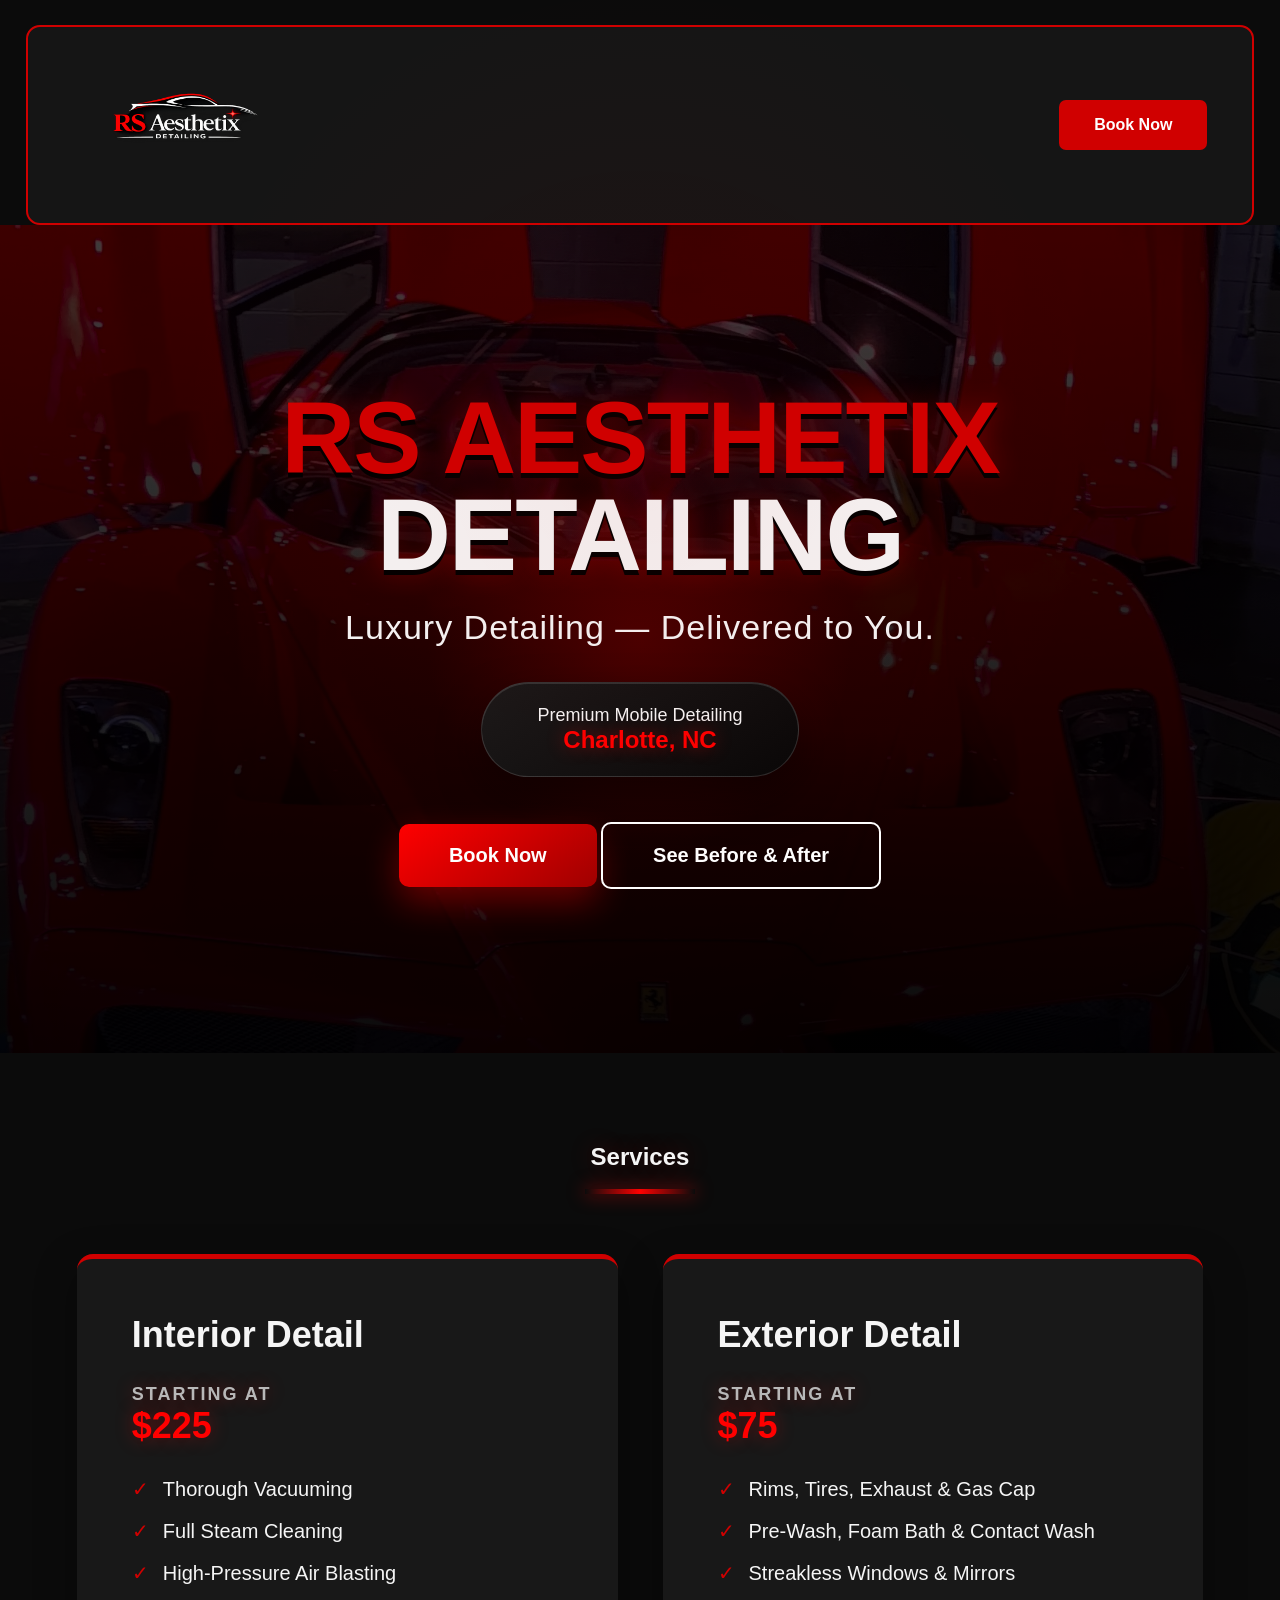
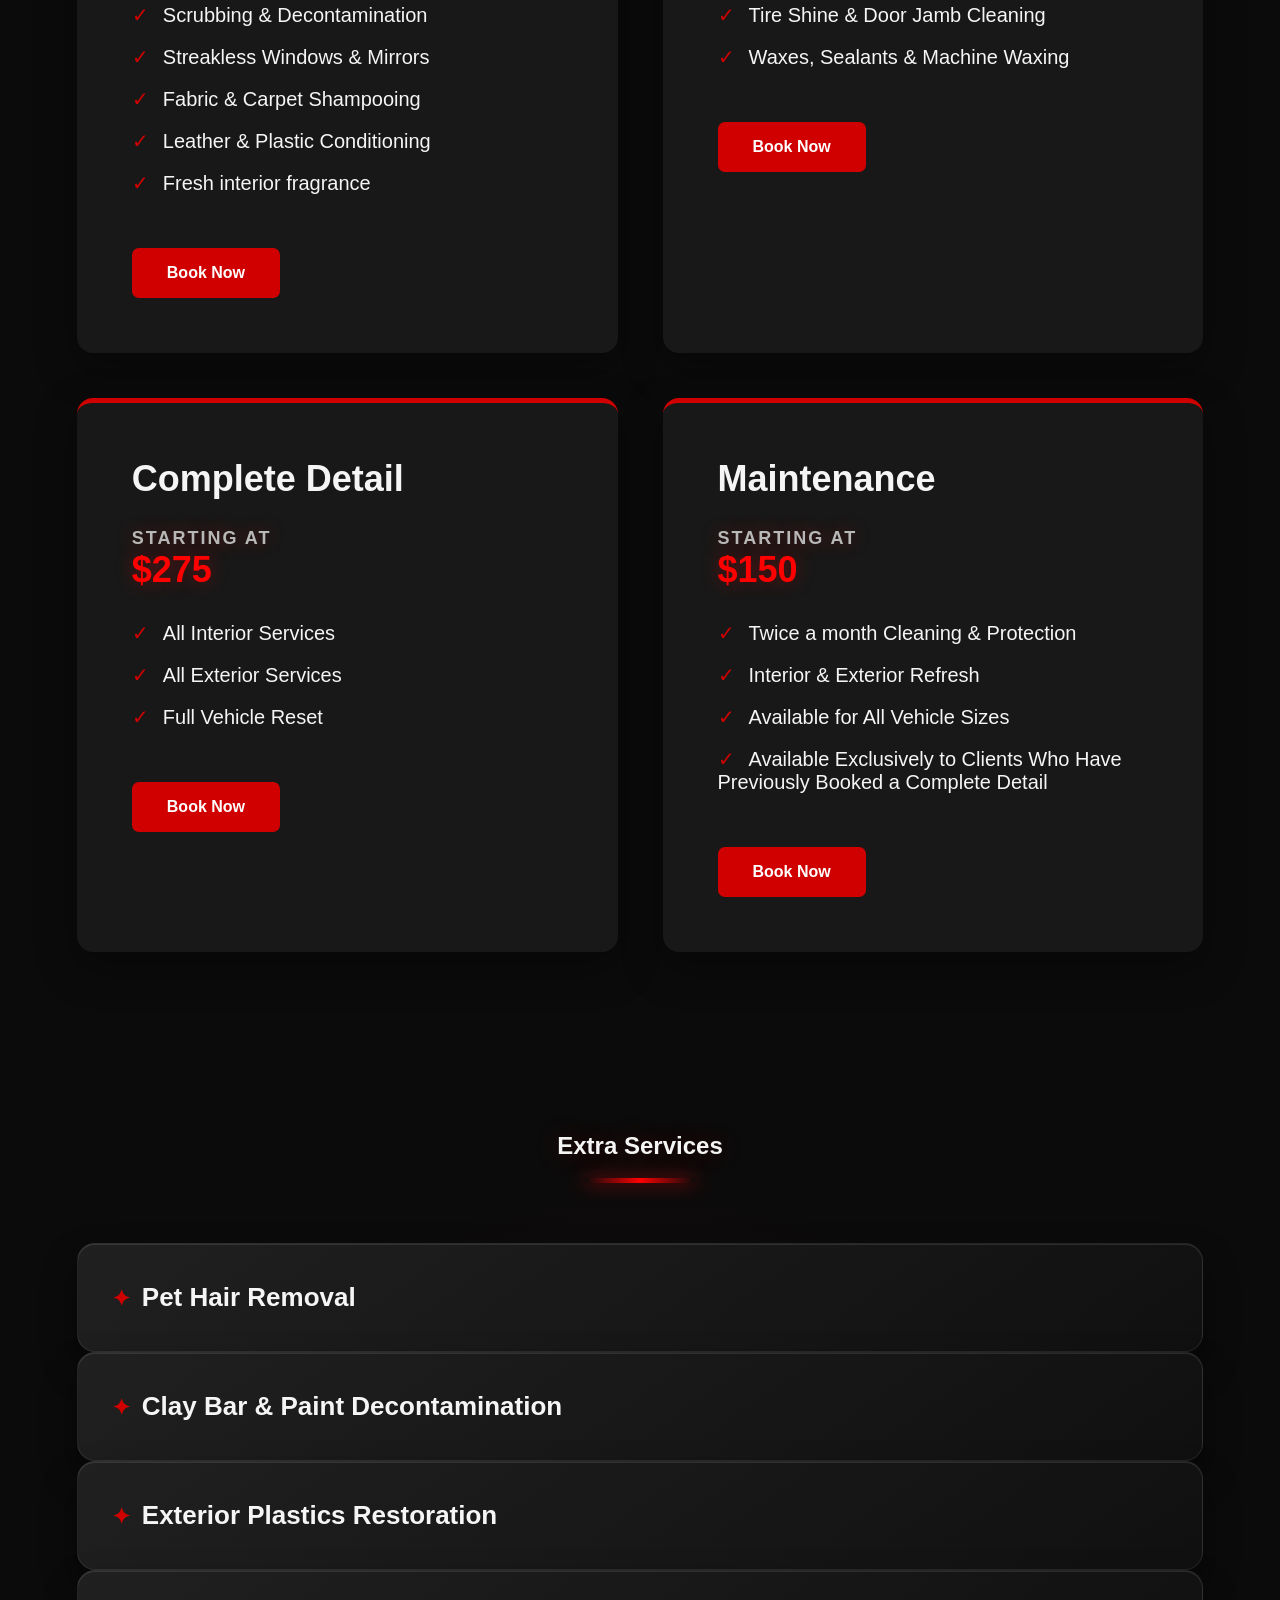
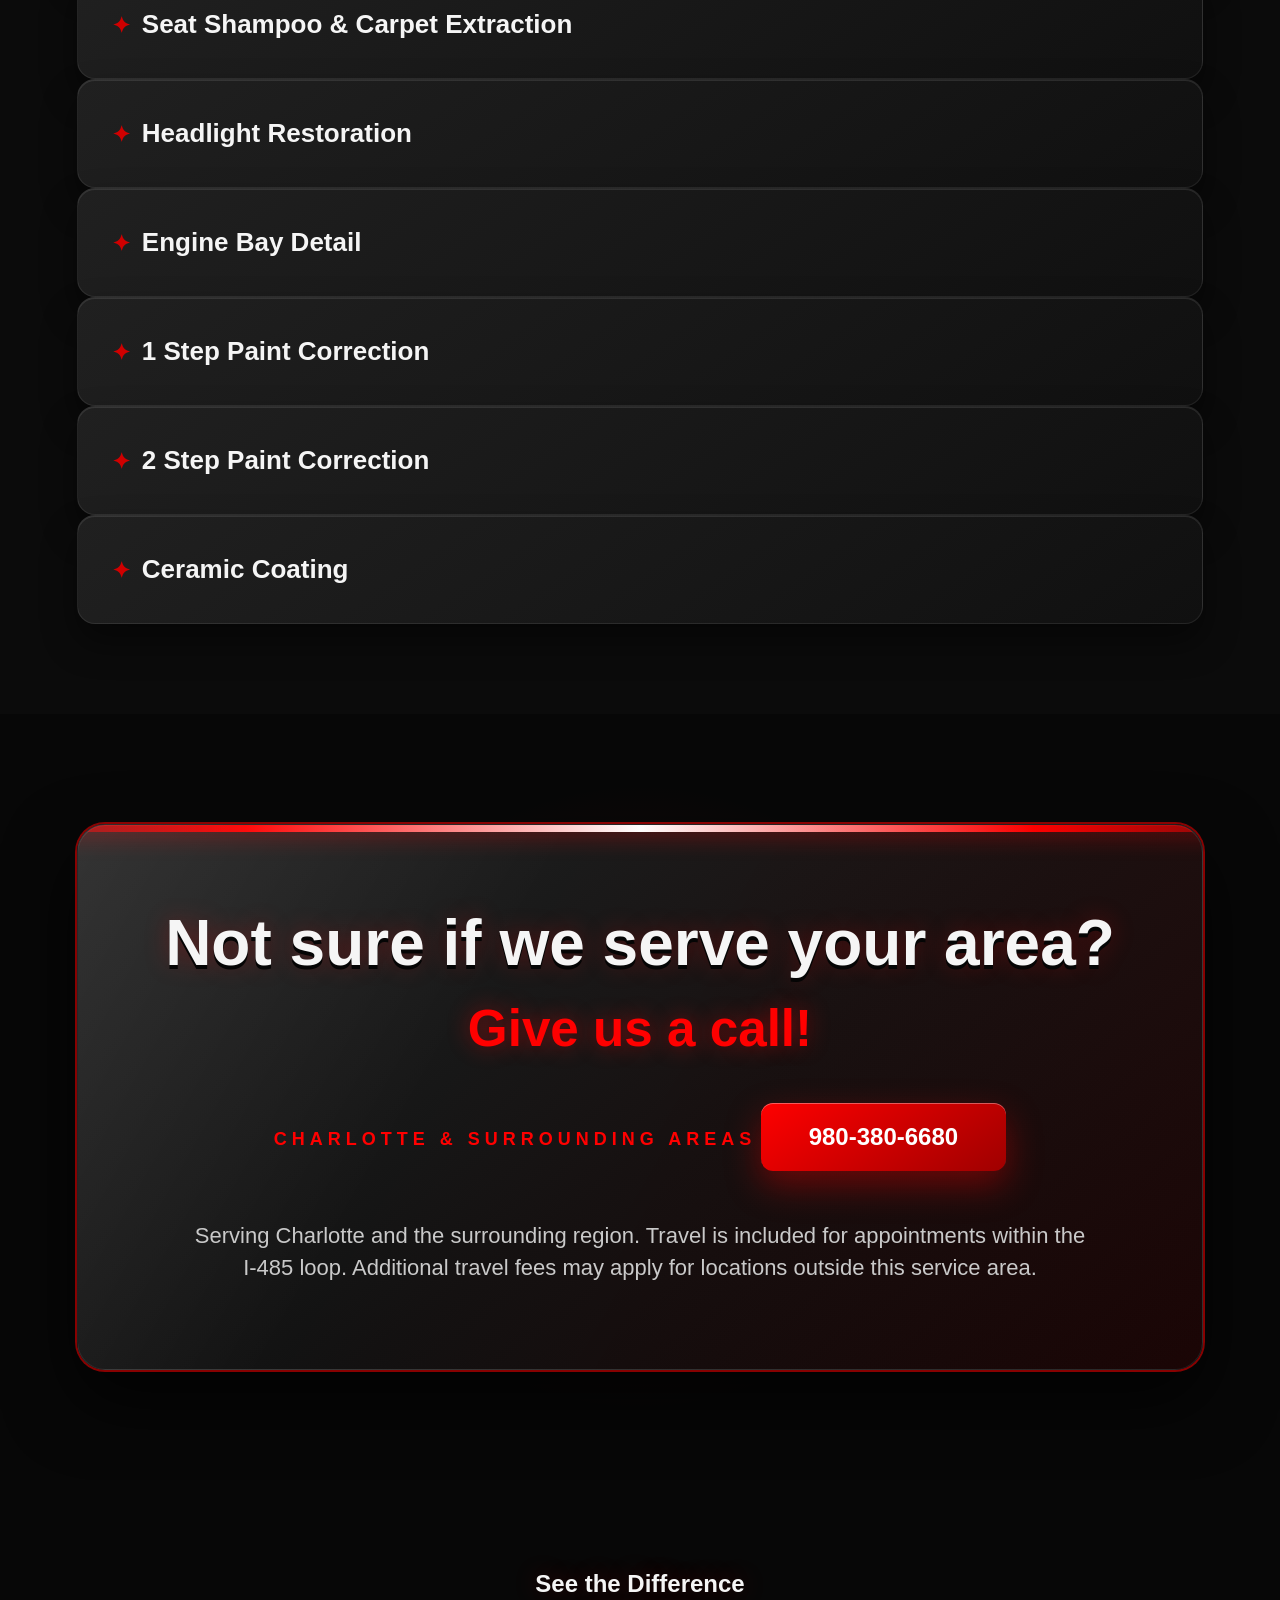
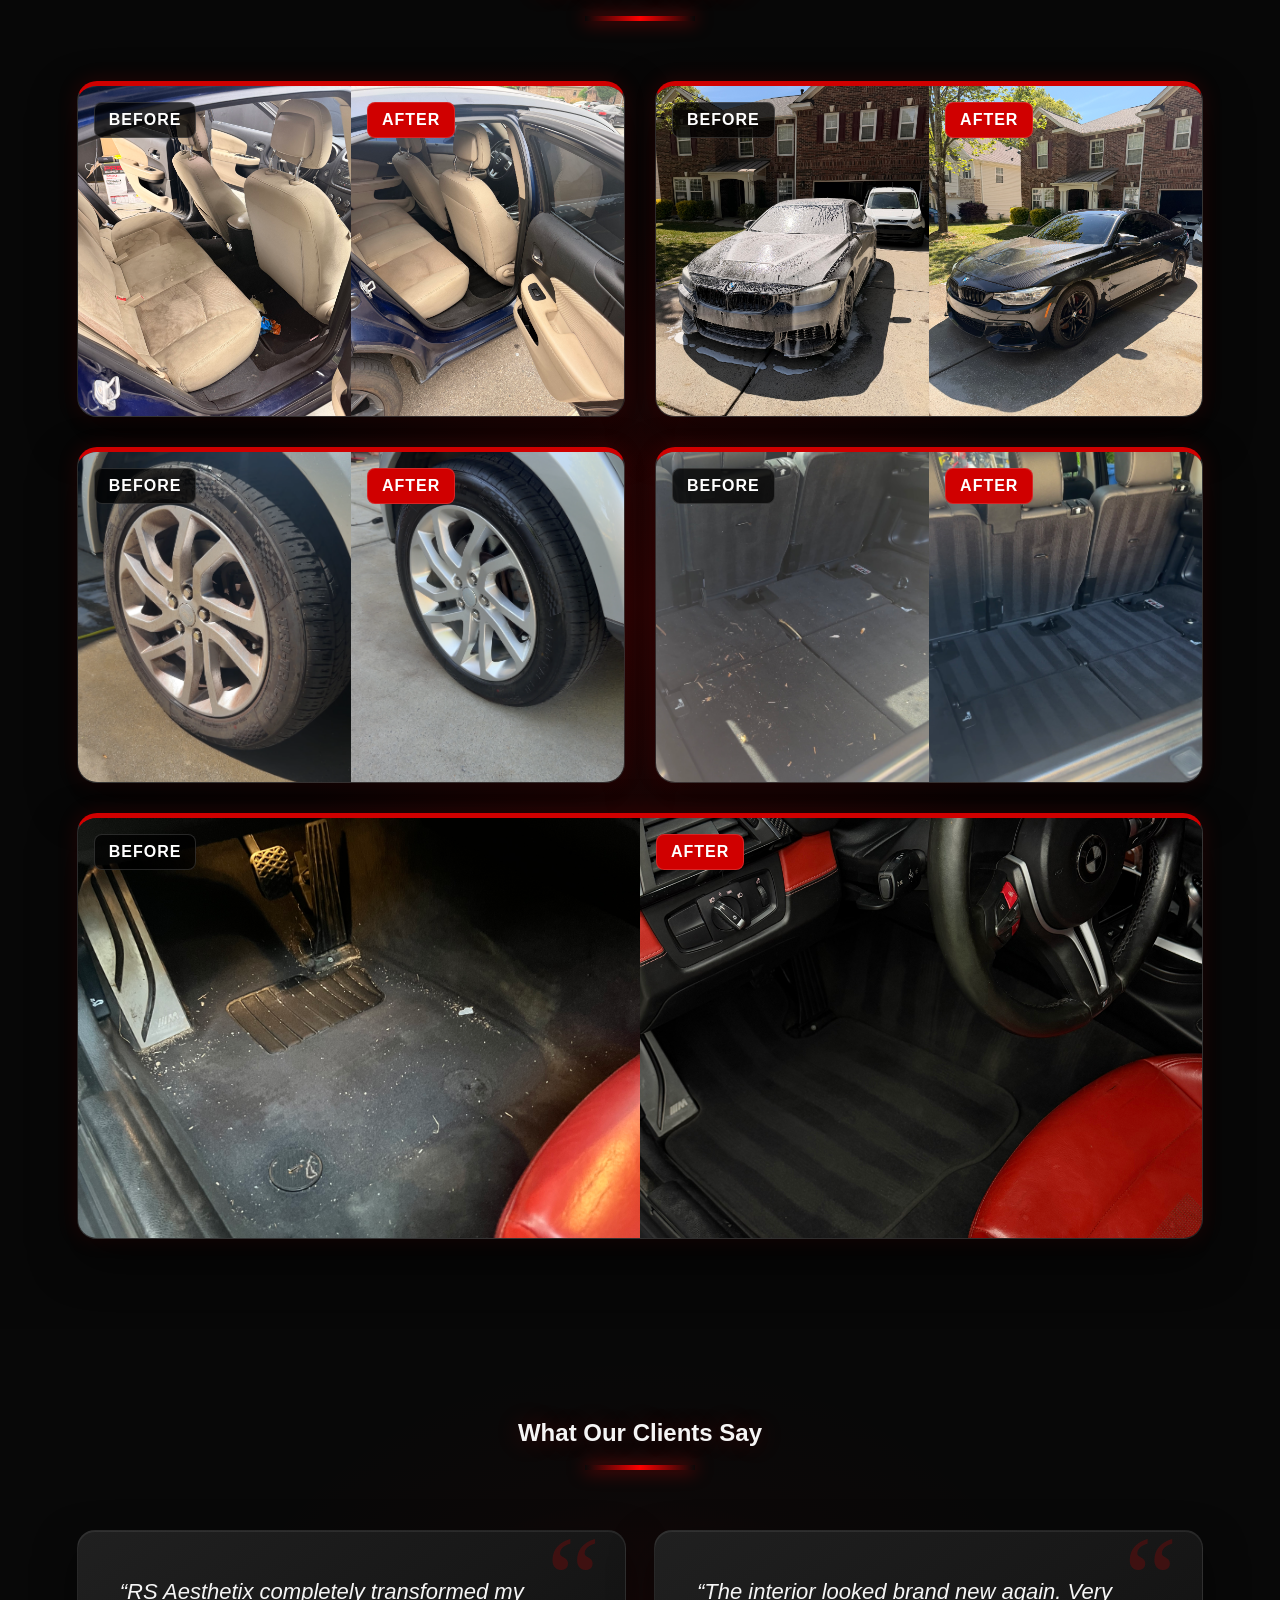
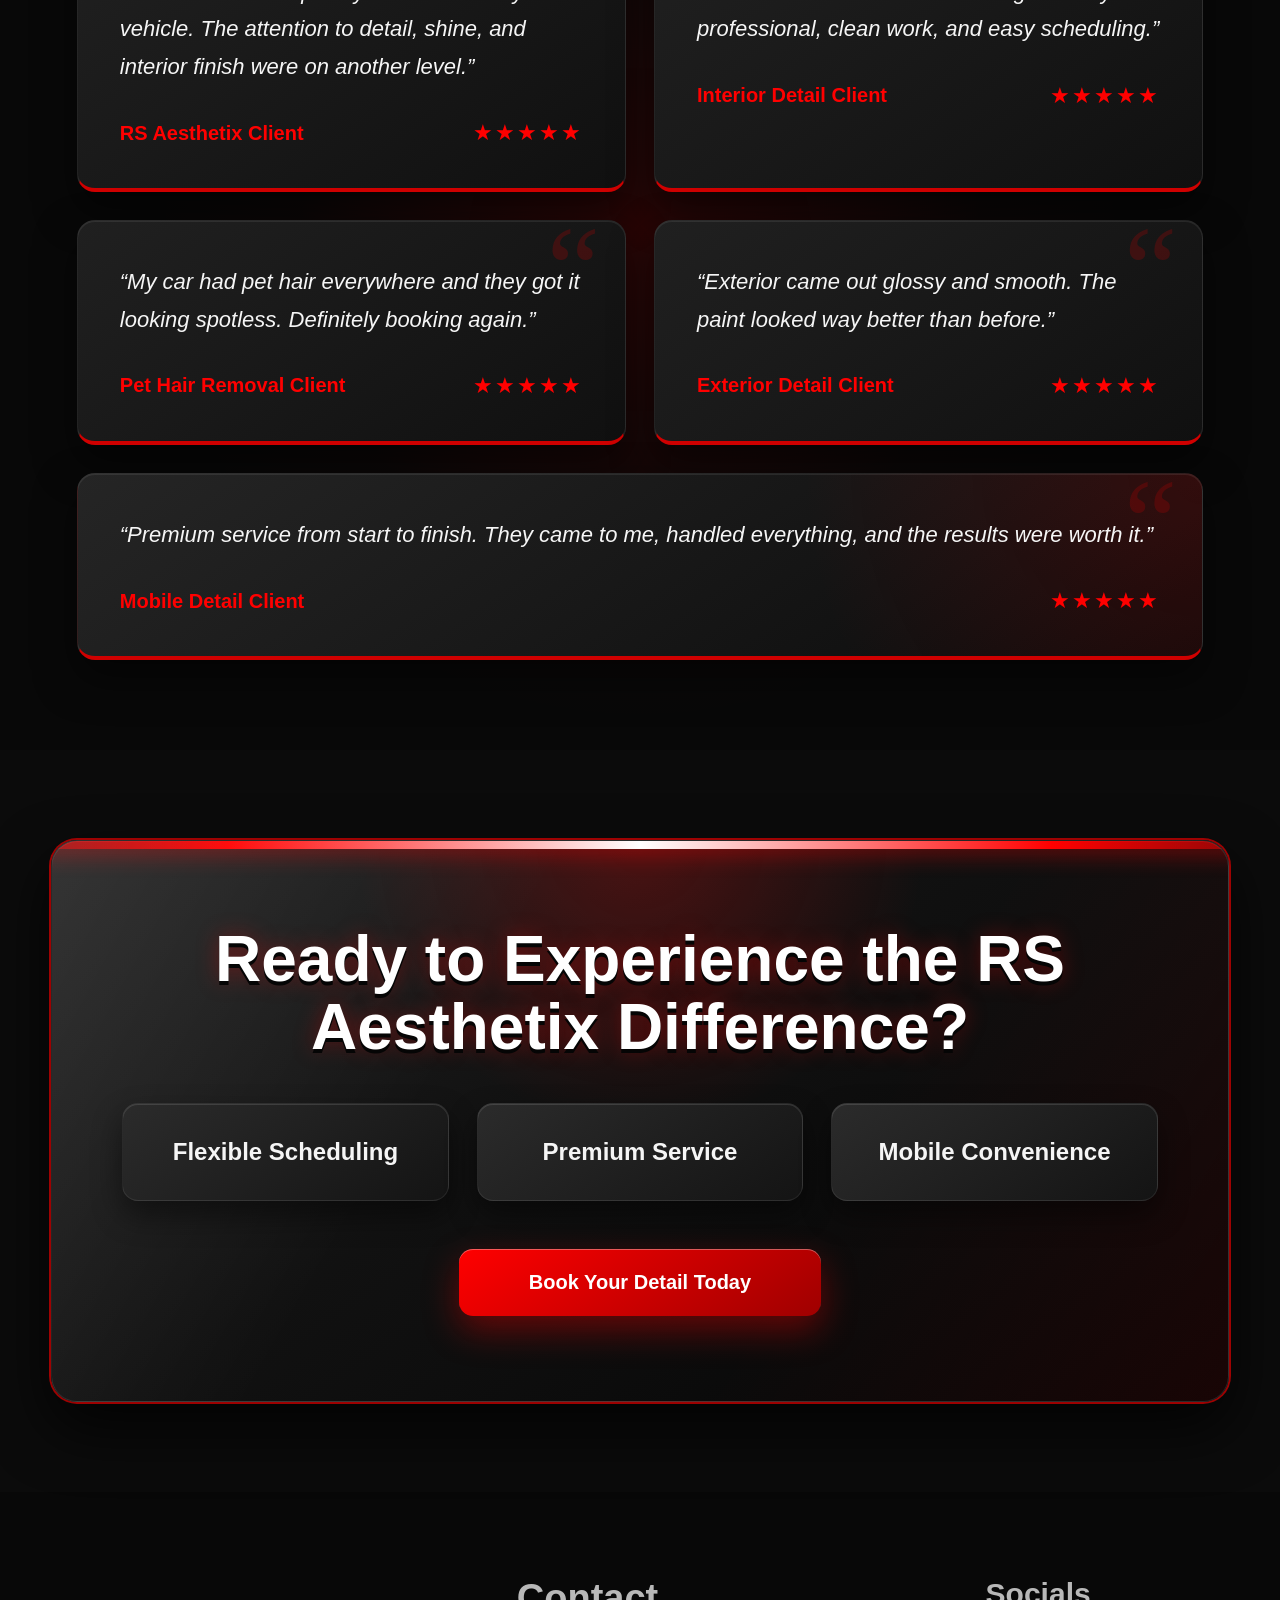
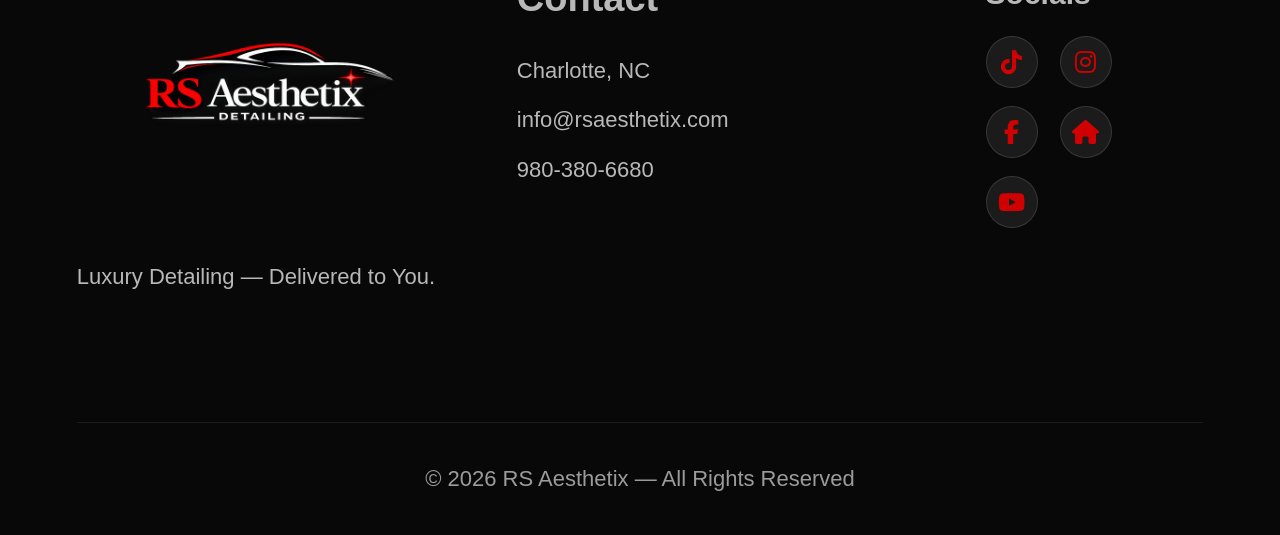
==== index.html @ 0a4aa167 "add images" ====
<!DOCTYPE html>
<html lang="en">
<head>
  <meta charset="UTF-8" />
  <meta name="viewport" content="width=device-width, initial-scale=1.0" />
  <title>RS Aesthetix Detailing</title>
  <link rel="icon" type="image/png" href="images/rsaesthetixfaviconlarge.png">
  <link rel="stylesheet" href="https://cdnjs.cloudflare.com/ajax/libs/font-awesome/6.5.1/css/all.min.css">
  <link rel="stylesheet" href="css/style.css" />
</head>
<body>

<header class="nav">
  <img src="images/rsaesthetixtransparent2.png" alt="RS Aesthetix Logo" class="logo" />
  <a href="https://book.squareup.com/appointments/o8670vdxmeccia/location/L820QE3DSV4MB/services" class="book-btn">Book Now</a>
</header>

<section class="hero">
  <div class="hero-content">
    <h1><span>RS Aesthetix</span><br>Detailing</h1>
    <p>Luxury Detailing — Delivered to You.</p>

    <div class="badge">
      <span>Premium Mobile Detailing</span>
      <strong>Charlotte, NC</strong>
    </div>

    <div class="hero-buttons">
      <a href="https://book.squareup.com/appointments/o8670vdxmeccia/location/L820QE3DSV4MB/services" class="btn red">Book Now</a>
      <a href="#gallery" class="btn outline">See Before & After</a>
    </div>
  </div>
</section>

<section id="services" class="section">
  <h2>Services</h2>
  <div class="underline"></div>

  <div class="service-grid">
    <div class="card">
      <h3>Interior Detail</h3>
      <p class="price"><span>Starting at</span> $225</p>
      <ul>
        <li>Thorough Vacuuming</li>
        <li>Full Steam Cleaning</li>
        <li>High-Pressure Air Blasting</li>
        <li>Scrubbing & Decontamination</li>
        <li>Streakless Windows & Mirrors</li>
        <li>Fabric & Carpet Shampooing</li>
        <li>Leather & Plastic Conditioning</li>
        <li>Fresh interior fragrance</li>
      </ul>
      <a href="https://book.squareup.com/appointments/o8670vdxmeccia/location/L820QE3DSV4MB/services" class="small-btn">Book Now</a>
    </div>

    <div class="card">
      <h3>Exterior Detail</h3>
      <p class="price"><span>Starting at</span> $75</p>
      <ul>
        <li>Rims, Tires, Exhaust & Gas Cap</li>
        <li>Pre-Wash, Foam Bath & Contact Wash</li>
        <li>Streakless Windows & Mirrors</li>
        <li>Tire Shine & Door Jamb Cleaning</li>
        <li>Waxes, Sealants & Machine Waxing</li>
      </ul>
      <a href="https://book.squareup.com/appointments/o8670vdxmeccia/location/L820QE3DSV4MB/services" class="small-btn">Book Now</a>
    </div>

    <div class="card">
      <h3>Complete Detail</h3>
      <p class="price"><span>Starting at</span> $275</p>
      <ul>
        <li>All Interior Services</li>
        <li>All Exterior Services</li>
        <li>Full Vehicle Reset</li>
      </ul>
      <a href="https://book.squareup.com/appointments/o8670vdxmeccia/location/L820QE3DSV4MB/services" class="small-btn">Book Now</a>
    </div>

    <div class="card">
      <h3>Maintenance</h3>
      <p class="price"><span>Starting at</span> $150</p>
      <ul>
        <li>Twice a month Cleaning & Protection</li>
        <li>Interior & Exterior Refresh</li>
        <li>Available for All Vehicle Sizes</li>
        <li>Available Exclusively to Clients Who Have Previously Booked a Complete Detail</li>
      </ul>
      <a href="https://book.squareup.com/appointments/o8670vdxmeccia/location/L820QE3DSV4MB/services" class="small-btn">Book Now</a>
    </div>
  </div>
</section>

<section class="section extras">
  <h2>Extra Services</h2>
  <div class="underline"></div>

  <div class="extra-grid">
    <div>Pet Hair Removal</div>
    <div>Clay Bar & Paint Decontamination</div>
    <div>Exterior Plastics Restoration</div>
    <div>Seat Shampoo & Carpet Extraction</div>
    <div>Headlight Restoration</div>
    <div>Engine Bay Detail</div>
    <div>1 Step Paint Correction</div>
    <div>2 Step Paint Correction</div>
    <div>Ceramic Coating</div>
  </div>
</section>

<section class="service-area">
  <div class="area-box">
    <h2>Not sure if we serve your area?</h2>
    <h3>Give us a call!</h3>

    <p class="area-title">Charlotte & Surrounding Areas</p>

    <a href="tel:9803806680" class="phone-btn">980-380-6680</a>

    <p class="area-note">
      Serving Charlotte and the surrounding region. Travel is included for appointments within 
      the I-485 loop. Additional travel fees may apply for locations outside this service area.
    </p>
  </div>
</section>

<section id="gallery" class="section gallery">
  <h2>See the Difference</h2>
  <div class="underline"></div>

  <div class="comparison-grid">

    <div class="comparison-card">
      <div class="before-after">
        <div>
          <span>Before</span>
          <img src="images/before1.jpeg" alt="Before detail 1">
        </div>
        <div>
          <span>After</span>
          <img src="images/after1.jpeg" alt="After detail 1">
        </div>
      </div>
    </div>

    <div class="comparison-card">
      <div class="before-after">
        <div>
          <span>Before</span>
          <img src="images/before2.jpeg" alt="Before detail 2">
        </div>
        <div>
          <span>After</span>
          <img src="images/after2.jpeg" alt="After detail 2">
        </div>
      </div>
    </div>

    <div class="comparison-card">
      <div class="before-after">
        <div>
          <span>Before</span>
          <img src="images/before3.PNG" alt="Before detail 3">
        </div>
        <div>
          <span>After</span>
          <img src="images/after3.PNG" alt="After detail 3">
        </div>
      </div>
    </div>

    <div class="comparison-card">
      <div class="before-after">
        <div>
          <span>Before</span>
          <img src="images/before4.jpeg" alt="Before detail 4">
        </div>
        <div>
          <span>After</span>
          <img src="images/after4.jpeg" alt="After detail 4">
        </div>
      </div>
    </div>

    <div class="comparison-card featured-comparison">
      <div class="before-after">
        <div>
          <span>Before</span>
          <img src="images/before5.jpeg" alt="Before detail 5">
        </div>
        <div>
          <span>After</span>
          <img src="images/after5.jpeg" alt="After detail 5">
        </div>
      </div>
    </div>

  </div>
</section>

<section class="section testimonials">
  <h2>What Our Clients Say</h2>
  <div class="underline"></div>

  <div class="reviews-grid">
    <div class="review-card">
      <p>“RS Aesthetix completely transformed my vehicle. The attention to detail, shine, and interior finish were on another level.”</p>
      <div class="review-bottom">
        <strong>RS Aesthetix Client</strong>
        <span>★★★★★</span>
      </div>
    </div>

    <div class="review-card">
      <p>“The interior looked brand new again. Very professional, clean work, and easy scheduling.”</p>
      <div class="review-bottom">
        <strong>Interior Detail Client</strong>
        <span>★★★★★</span>
      </div>
    </div>

    <div class="review-card">
      <p>“My car had pet hair everywhere and they got it looking spotless. Definitely booking again.”</p>
      <div class="review-bottom">
        <strong>Pet Hair Removal Client</strong>
        <span>★★★★★</span>
      </div>
    </div>

    <div class="review-card">
      <p>“Exterior came out glossy and smooth. The paint looked way better than before.”</p>
      <div class="review-bottom">
        <strong>Exterior Detail Client</strong>
        <span>★★★★★</span>
      </div>
    </div>

    <div class="review-card featured-review">
      <p>“Premium service from start to finish. They came to me, handled everything, and the results were worth it.”</p>
      <div class="review-bottom">
        <strong>Mobile Detail Client</strong>
        <span>★★★★★</span>
      </div>
    </div>
  </div>
</section>

<section class="final-cta">
  <h2>Ready to Experience the RS Aesthetix Difference?</h2>

  <div class="cta-features">
    <div>Flexible Scheduling</div>
    <div>Premium Service</div>
    <div>Mobile Convenience</div>
  </div>

  <a href="https://book.squareup.com/appointments/o8670vdxmeccia/location/L820QE3DSV4MB/services" class="btn red">Book Your Detail Today</a>
</section>

<footer>
  <div>
    <img src="images/rsaesthetixtransparent2.png" alt="RS Aesthetix Logo" class="footer-logo" />
    <p>Luxury Detailing — Delivered to You.</p>
  </div>

  <div>
    <h4>Contact</h4>
    <p>Charlotte, NC</p>
    <p>info@rsaesthetix.com</p>
    <p>980-380-6680</p>
  </div>

  <div class="footer-socials">
  <h4>Socials</h4>

  <div class="social-icons">
    <a href="https://www.tiktok.com/@rsaesthetixdetailing"><i class="fa-brands fa-tiktok"></i></a>
    <a href="https://www.instagram.com/rsaesthetix"><i class="fa-brands fa-instagram"></i></a>
    <a href="https://www.facebook.com/share/18WTGWh8HA/?mibextid=wwXIfr"><i class="fa-brands fa-facebook-f"></i></a>
    <a href="https://nextdoor.com/page/rs-aesthetix?share_platform=10&utm_campaign=1780183165534&share_action_id=431b6e04-bd68-44f0-b493-f676633c086a"><i class="fa-solid fa-house"></i></a>
    <a href="https://www.youtube.com/@rsaesthetix"><i class="fa-brands fa-youtube"></i></a>
  </div>
</div>

<div class="footer-bottom">
  <p>© 2026 RS Aesthetix — All Rights Reserved</p>
</div>
</footer>

</body>
</html>
---- css/style.css ----
* {
  margin: 0;
  padding: 0;
  box-sizing: border-box;
}

body {
  background: #0b0b0b;
  color: #f5f5f5;
  font-family: Arial, Helvetica, sans-serif;
}

.nav {
  margin: 25px auto 0;
  width: 96%;
  padding: 28px 45px;
  border: 2px solid #d00000;
  border-radius: 14px;
  background: #151515;
  display: flex;
  justify-content: space-between;
  align-items: center;
}

.logo {
  width: 210px;
}

.book-btn,
.btn,
.small-btn,
.phone-btn {
  background: #d00000;
  color: white;
  padding: 16px 35px;
  border-radius: 7px;
  text-decoration: none;
  font-weight: 700;
  display: inline-block;
}

.hero {
  min-height: 92vh;
  background:
    radial-gradient(circle at center, rgba(208,0,0,0.20), transparent 28%),
    linear-gradient(rgba(0,0,0,.72), rgba(0,0,0,.95)),
    url("../images/backgroundtest.JPG");
  background-size: cover;
  background-position: center;
  display: flex;
  align-items: center;
  justify-content: center;
  text-align: center;
  padding: 100px 20px;
  position: relative;
  overflow: hidden;
}

.hero h1 {
  font-size: clamp(56px, 8vw, 110px);
  line-height: 0.95;
  margin-bottom: 25px;
  text-transform: uppercase;
  letter-spacing: -2px;
  text-shadow:
    0 5px 0 #000,
    0 0 28px rgba(255,0,0,0.35);
}

.hero h1 span {
  color: #d00000;
}

.hero p {
  font-size: 34px;
  margin-bottom: 35px;
  color: #f5f5f5;
  letter-spacing: 1px;
}

.badge {
  margin: 0 auto 45px;
  padding: 22px 55px;
  background: linear-gradient(145deg, #191919, #070707);
  border: 1px solid rgba(255,255,255,0.14);
  border-radius: 60px;
  width: fit-content;
  box-shadow:
    0 20px 40px rgba(0,0,0,0.5),
    inset 0 1px 0 rgba(255,255,255,0.12);
}

.badge span {
  display: block;
  font-size: 18px;
}

.badge strong {
  color: #ff0000;
  font-size: 24px;
  text-shadow: 0 0 18px rgba(255,0,0,0.45);
}

.hero-buttons .btn {
  font-size: 20px;
  padding: 20px 50px;
  border-radius: 10px;
}

.btn.outline {
  background: transparent;
  border: 2px solid white;
}

.btn.red {
  background: linear-gradient(145deg, #ff0000, #9f0000);
  box-shadow: 0 15px 35px rgba(208,0,0,0.45);
}

.section {
  padding: 90px 6%;
  text-align: center;
}

.section::before {
  content: "";
  position: absolute;
  inset: 0;
  background:
    radial-gradient(circle at center,
    rgba(208,0,0,0.06),
    transparent 60%);
  pointer-events: none;
}

.section h2 {
  position: relative;
  z-index: 2;
  text-shadow:
    0 0 25px rgba(255,0,0,0.25);
}

.underline {
  width: 110px;
  height: 5px;
  background: linear-gradient(90deg, transparent, #ff0000, transparent);
  margin: 18px auto 60px;
  box-shadow: 0 0 18px rgba(255,0,0,0.65);
}

.service-grid {
  display: grid;
  grid-template-columns: repeat(2, 1fr);
  gap: 45px;
}

.card {
  background: #181818;
  border-top: 5px solid #d00000;
  border-radius: 16px;
  padding: 55px;
  text-align: left;
  box-shadow: 0 15px 40px rgba(0,0,0,.35);
}

.card h3 {
  font-size: 36px;
  margin-bottom: 28px;
}

.card li {
  list-style: none;
  margin: 18px 0;
  font-size: 20px;
}

.card li::before {
  content: "✓";
  color: #d00000;
  margin-right: 14px;
}

.small-btn {
  margin-top: 35px;
}

.extras {
  position: relative;
  background:
    radial-gradient(circle at center, rgba(208,0,0,0.13), transparent 38%),
    #0b0b0b;
}

.extra-grid div {
  position: relative;
  overflow: hidden;
  background: linear-gradient(145deg, #202020, #101010);
  padding: 38px 34px;
  border-radius: 18px;
  font-size: 26px;
  font-weight: 800;
  text-align: left;
  border: 1px solid rgba(255,255,255,0.08);
  box-shadow:
    0 18px 35px rgba(0,0,0,0.45),
    inset 0 1px 0 rgba(255,255,255,0.10);
  transition: 0.3s ease;
}

.extra-grid div::before {
  content: "✦";
  color: #d00000;
  font-size: 22px;
  margin-right: 12px;
}

.extra-grid div::after {
  content: "";
  position: absolute;
  inset: 0;
  background: linear-gradient(120deg, rgba(255,255,255,0.10), transparent 35%, rgba(208,0,0,0.12));
  opacity: 0;
  transition: 0.3s ease;
}

.extra-grid div:hover {
  transform: translateY(-7px);
  border-color: #d00000;
  color: #fff;
  box-shadow:
    0 22px 45px rgba(0,0,0,0.65),
    0 0 24px rgba(208,0,0,0.35);
}

.extra-grid div:hover::after {
  opacity: 1;
}

.service-area {
  padding: 110px 6%;
  background:
    radial-gradient(circle at center, rgba(208,0,0,0.16), transparent 42%),
    #070707;
}

.area-box {
  position: relative;
  overflow: hidden;
  max-width: 1150px;
  background:
    linear-gradient(145deg, #252525, #111 55%, #060606);
  margin: auto;
  padding: 85px 70px;
  border-radius: 28px;
  text-align: center;
  border: 1px solid rgba(255,255,255,0.10);
  box-shadow:
    0 0 0 2px rgba(208,0,0,0.65),
    0 30px 70px rgba(0,0,0,0.75),
    inset 0 1px 0 rgba(255,255,255,0.12);
}

.area-box::before {
  content: "";
  position: absolute;
  top: 0;
  left: -20%;
  width: 140%;
  height: 7px;
  background: linear-gradient(90deg, transparent, #ff0000, #ffffff, #ff0000, transparent);
  box-shadow: 0 0 24px rgba(255,0,0,0.75);
}

.area-box::after {
  content: "";
  position: absolute;
  inset: 0;
  background:
    linear-gradient(120deg, rgba(255,255,255,0.07), transparent 35%, rgba(208,0,0,0.10));
  pointer-events: none;
}

.area-box h2,
.area-box h3,
.area-title,
.phone-btn,
.area-note {
  position: relative;
  z-index: 2;
}

.area-box h2 {
  font-size: clamp(40px, 5vw, 68px);
  line-height: 1.05;
  margin-bottom: 22px;
  text-shadow:
    0 4px 0 #050505,
    0 0 24px rgba(255,0,0,0.28);
}

.area-box h3 {
  color: #ff0000;
  font-size: clamp(34px, 4vw, 56px);
  margin: 10px 0 45px;
  text-shadow: 0 0 22px rgba(255,0,0,0.45);
}

.area-title {
  display: inline-block;
  color: #ff0000;
  text-transform: uppercase;
  letter-spacing: 5px;
  font-weight: 800;
  margin-bottom: 28px;
  font-size: 18px;
}

.phone-btn {
  background: linear-gradient(145deg, #ff0000, #9f0000);
  padding: 20px 48px;
  border-radius: 12px;
  font-size: 24px;
  box-shadow:
    0 14px 35px rgba(208,0,0,0.45),
    inset 0 1px 0 rgba(255,255,255,0.35);
}

.phone-btn:hover {
  transform: translateY(-3px);
  box-shadow:
    0 18px 45px rgba(255,0,0,0.65),
    inset 0 1px 0 rgba(255,255,255,0.45);
}

.area-note {
  max-width: 900px;
  margin: 42px auto 0;
  color: #c9c9c9;
  font-size: 22px;
  line-height: 1.45;
}

.gallery {
  position: relative;
  background:
    radial-gradient(circle at center, rgba(208,0,0,0.14), transparent 40%),
    #070707;
}

.comparison-grid {
  display: grid;
  grid-template-columns: repeat(2, 1fr);
  gap: 30px;
  max-width: 1300px;
  margin: 0 auto;
}

.comparison-card {
  background: linear-gradient(145deg, #202020, #0d0d0d);
  border-radius: 20px;
  overflow: hidden;
  border: 1px solid rgba(255,255,255,0.1);
  border-top: 5px solid #d00000;
  box-shadow:
    0 20px 45px rgba(0,0,0,0.6),
    0 0 20px rgba(208,0,0,0.18);
  transition: 0.3s ease;
}

.comparison-card:hover {
  transform: translateY(-7px);
  box-shadow:
    0 28px 60px rgba(0,0,0,0.75),
    0 0 28px rgba(208,0,0,0.35);
}

.before-after {
  display: grid;
  grid-template-columns: 1fr 1fr;
}

.before-after div {
  position: relative;
  overflow: hidden;
}

.before-after span {
  position: absolute;
  top: 16px;
  left: 16px;
  background: rgba(0,0,0,0.75);
  color: white;
  padding: 8px 14px;
  border-radius: 8px;
  font-weight: 900;
  text-transform: uppercase;
  letter-spacing: 1px;
  z-index: 2;
  border: 1px solid rgba(255,255,255,0.15);
}

.before-after div:last-child span {
  background: #d00000;
}

.before-after img {
  width: 100%;
  height: 330px;
  object-fit: cover;
  display: block;
  transition: 0.4s ease;
}

.comparison-card:hover img {
  transform: scale(1.04);
}

.featured-comparison {
  grid-column: 1 / -1;
}

.featured-comparison .before-after img {
  height: 420px;
}

.testimonials {
  position: relative;
  background:
    radial-gradient(circle at center, rgba(208,0,0,0.12), transparent 42%),
    #080808;
}

.reviews-grid {
  display: grid;
  grid-template-columns: repeat(2, 1fr);
  gap: 28px;
  max-width: 1200px;
  margin: 0 auto;
}

.review-card {
  position: relative;
  overflow: hidden;
  background: linear-gradient(145deg, #202020, #101010);
  padding: 42px;
  border-radius: 18px;
  text-align: left;
  border: 1px solid rgba(255,255,255,0.08);
  border-bottom: 4px solid #d00000;
  box-shadow:
    0 18px 40px rgba(0,0,0,0.5),
    inset 0 1px 0 rgba(255,255,255,0.08);
  transition: 0.3s ease;
}

.review-card::before {
  content: "“";
  position: absolute;
  top: -20px;
  right: 25px;
  font-size: 120px;
  color: rgba(208,0,0,0.22);
  font-family: Georgia, serif;
}

.review-card:hover {
  transform: translateY(-7px);
  border-color: #ff0000;
  box-shadow:
    0 22px 55px rgba(0,0,0,0.7),
    0 0 25px rgba(208,0,0,0.35);
}

.review-card p {
  position: relative;
  z-index: 2;
  font-size: 22px;
  font-style: italic;
  line-height: 1.7;
  color: #f5f5f5;
}

.review-bottom {
  position: relative;
  z-index: 2;
  margin-top: 35px;
  display: flex;
  justify-content: space-between;
  align-items: center;
  gap: 20px;
}

.review-card strong {
  color: #ff0000;
  font-size: 20px;
}

.review-card span {
  color: #ff0000;
  font-size: 22px;
  letter-spacing: 2px;
}

.featured-review {
  grid-column: 1 / -1;
  background:
    radial-gradient(circle at top right, rgba(208,0,0,0.18), transparent 35%),
    linear-gradient(145deg, #252525, #0b0b0b);
}

.final-cta {
  position: relative;
  margin: 90px auto;
  width: 92%;
  overflow: hidden;
  padding: 85px 70px;
  text-align: center;
  border-radius: 26px;
  background:
    radial-gradient(circle at top center, rgba(255, 0, 0, 0.22), transparent 35%),
    linear-gradient(145deg, #242424 0%, #111 45%, #050505 100%);
  border: 1px solid rgba(255,255,255,0.12);
  box-shadow:
    0 0 0 2px rgba(208, 0, 0, 0.75),
    0 25px 60px rgba(0,0,0,0.8),
    inset 0 1px 0 rgba(255,255,255,0.12);
}

.final-cta::before {
  content: "";
  position: absolute;
  top: 0;
  left: -20%;
  width: 140%;
  height: 8px;
  background: linear-gradient(90deg, transparent, #ff0000, #ffffff, #ff0000, transparent);
  box-shadow: 0 0 25px rgba(255,0,0,0.9);
}

.final-cta::after {
  content: "";
  position: absolute;
  inset: 0;
  background: linear-gradient(120deg, rgba(255,255,255,0.08), transparent 35%, transparent 65%, rgba(255,0,0,0.08));
  pointer-events: none;
}

.final-cta h2 {
  position: relative;
  z-index: 2;
  font-size: clamp(42px, 5vw, 72px);
  line-height: 1.05;
  margin-bottom: 42px;
  color: #fff;
  text-shadow:
    0 4px 0 #050505,
    0 0 22px rgba(255,0,0,0.35);
}

.cta-features {
  position: relative;
  z-index: 2;
  display: grid;
  grid-template-columns: repeat(3, 1fr);
  gap: 28px;
  margin-bottom: 48px;
}

.cta-features div {
  background: linear-gradient(145deg, #2b2b2b, #141414);
  padding: 34px 24px;
  border-radius: 16px;
  border: 1px solid rgba(255,255,255,0.08);
  color: #f5f5f5;
  font-size: 24px;
  font-weight: 700;
  box-shadow:
    0 14px 30px rgba(0,0,0,0.45),
    inset 0 1px 0 rgba(255,255,255,0.12);
  transition: 0.3s ease;
}

.cta-features div:hover {
  transform: translateY(-6px);
  border-color: #d00000;
  box-shadow:
    0 20px 40px rgba(0,0,0,0.6),
    0 0 22px rgba(208,0,0,0.35);
}

.final-cta .btn.red {
  position: relative;
  z-index: 2;
  padding: 22px 70px;
  border-radius: 14px;
  background: linear-gradient(145deg, #ff0000, #9f0000);
  box-shadow:
    0 14px 35px rgba(208,0,0,0.45),
    inset 0 1px 0 rgba(255,255,255,0.35);
  font-size: 20px;
}

.final-cta .btn.red:hover {
  transform: translateY(-3px);
  box-shadow:
    0 18px 45px rgba(255,0,0,0.65),
    inset 0 1px 0 rgba(255,255,255,0.45);
}

.price {
  color: #ff0000;
  font-size: 36px;
  font-weight: 900;
  margin: 10px 0 30px;
  text-shadow: 0 0 18px rgba(255, 0, 0, 0.35);
}

.price span {
  display: block;
  color: #b8b8b8;
  font-size: 18px;
  font-weight: 600;
  text-transform: uppercase;
  letter-spacing: 2px;
}

footer {
  padding: 85px 6% 35px;
  display: grid;
  grid-template-columns: repeat(3, 1fr);
  align-items: start;
  gap: 80px;
  background: #080808;
  color: #b8b8b8;
}

.footer-logo {
  width: 360px;
  margin-bottom: 35px;
}

footer p {
  font-size: 22px;
  line-height: 1.9;
}

footer h4 {
  font-size: 38px;
  margin-bottom: 30px;
}

footer div:nth-child(2) p {
  font-size: 22px;
  margin-bottom: 8px;
}

.footer-socials {
  justify-self: center;
}

.footer-socials h4 {
  font-size: 30px;
  margin-bottom: 25px;
}

.social-icons {
  display: grid;
  grid-template-columns: repeat(2, 58px);
  gap: 18px 16px;
}

.social-icons a {
  width: 52px;
  height: 52px;
  border-radius: 50%;
  background: #1b1b1b;
  border: 1px solid rgba(255,255,255,0.12);
  display: flex;
  align-items: center;
  justify-content: center;
  color: #d00000;
  font-size: 24px;
  text-decoration: none;
  transition: 0.3s ease;
}

.social-icons a:hover {
  background: #d00000;
  color: white;
  transform: translateY(-4px);
  box-shadow: 0 0 18px rgba(208,0,0,0.55);
}

.footer-bottom {
  grid-column: 1 / -1;
  text-align: center;
  padding-top: 35px;
  margin-top: 45px;
  border-top: 1px solid rgba(255,255,255,0.08);
  color: #9b9b9b;
  font-size: 18px;
}

.nav.scrolled {
  background: rgba(0, 0, 0, 0.95);
  box-shadow: 0 10px 30px rgba(0,0,0,0.5);
}

@media (max-width: 850px) {
  .hero h1 {
    font-size: 48px;
  }

  .hero p {
    font-size: 22px;
  }

  .service-grid,
  .extra-grid,
  .cta-features,
  footer {
    grid-template-columns: 1fr;
  }

  .nav {
    padding: 20px;
  }

  .logo {
    width: 150px;
  }

  .comparison-grid {
    grid-template-columns: 1fr;
  }

  .before-after {
    grid-template-columns: 1fr;
  }

  .before-after img,
  .featured-comparison .before-after img {
    height: 280px;
  }

  .reviews-grid {
    grid-template-columns: 1fr;
  }

  .review-bottom {
    flex-direction: column;
    align-items: flex-start;
  }

  .final-cta {
    padding: 60px 25px;
  }

  .cta-features {
    grid-template-columns: 1fr;
  }

  .final-cta .btn.red {
    width: 100%;
    padding: 18px 25px;
  }

  .footer-logo {
  width: 260px;
}
}
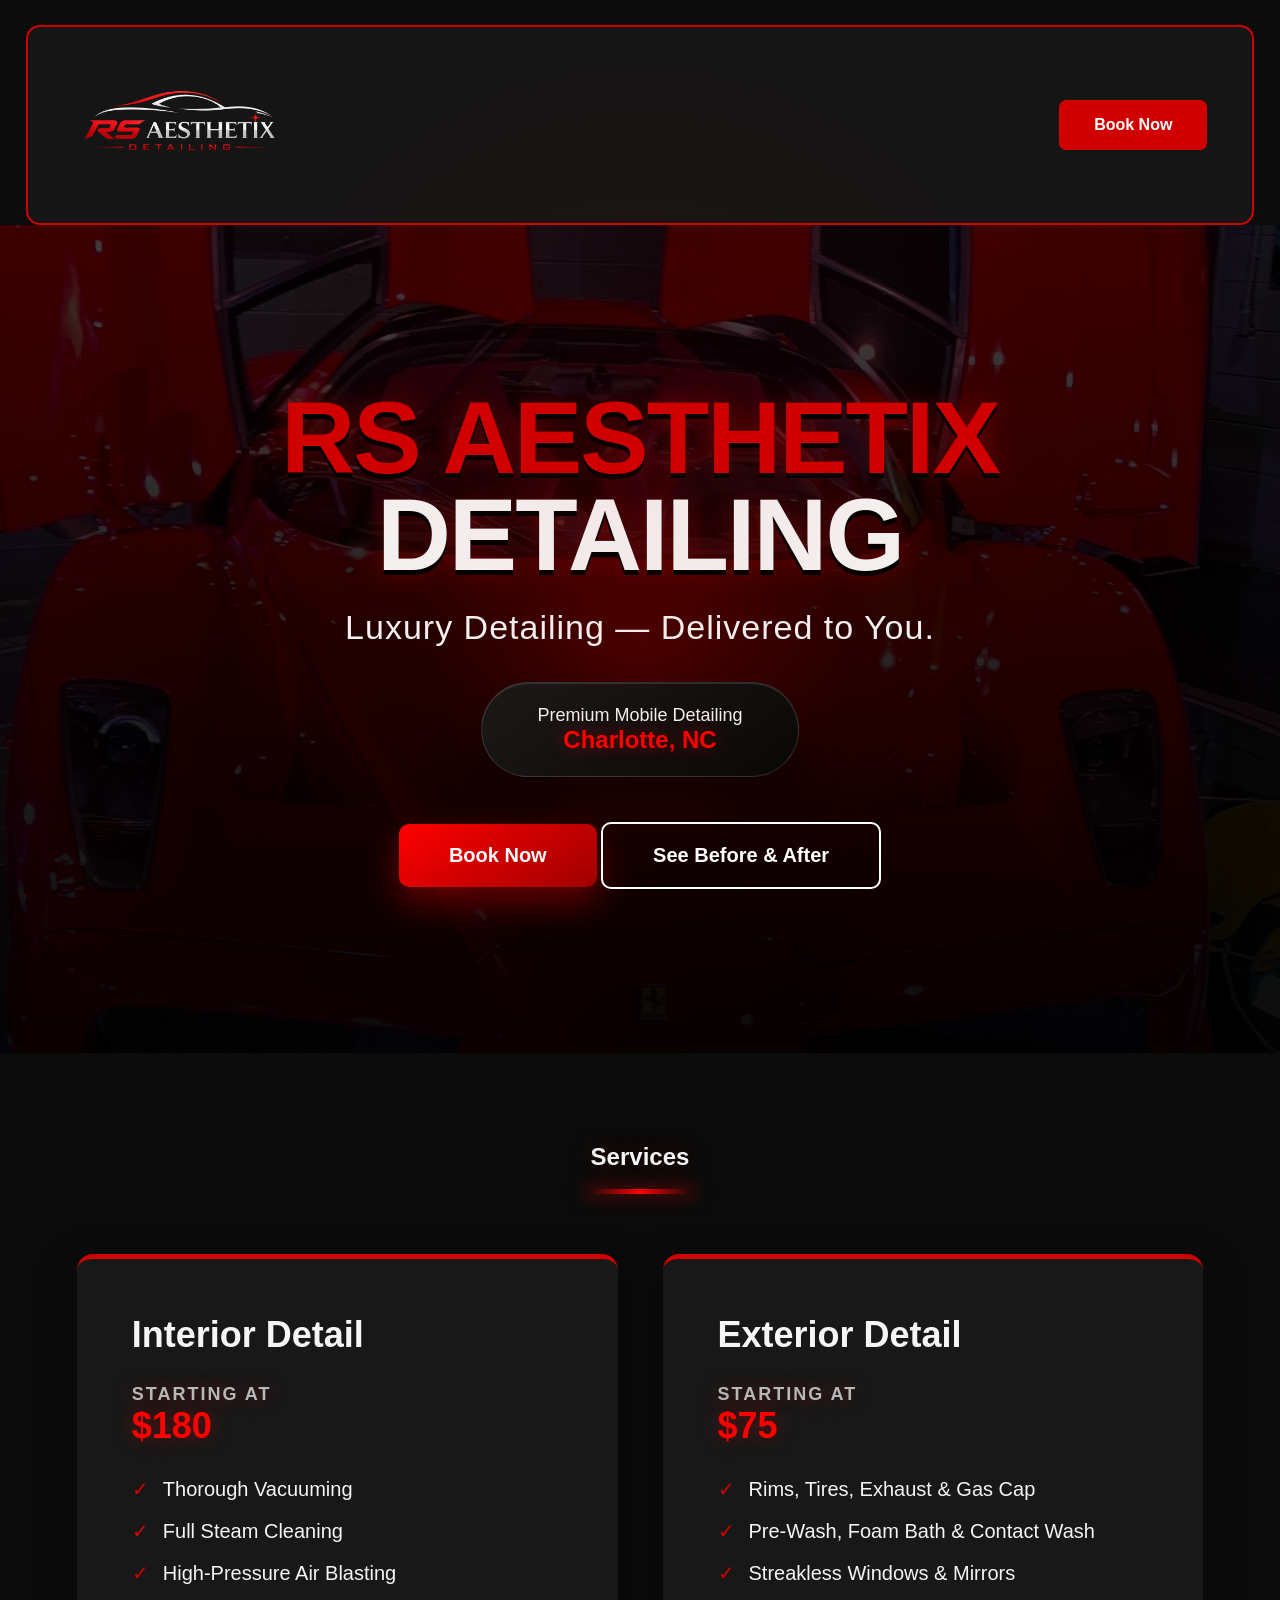
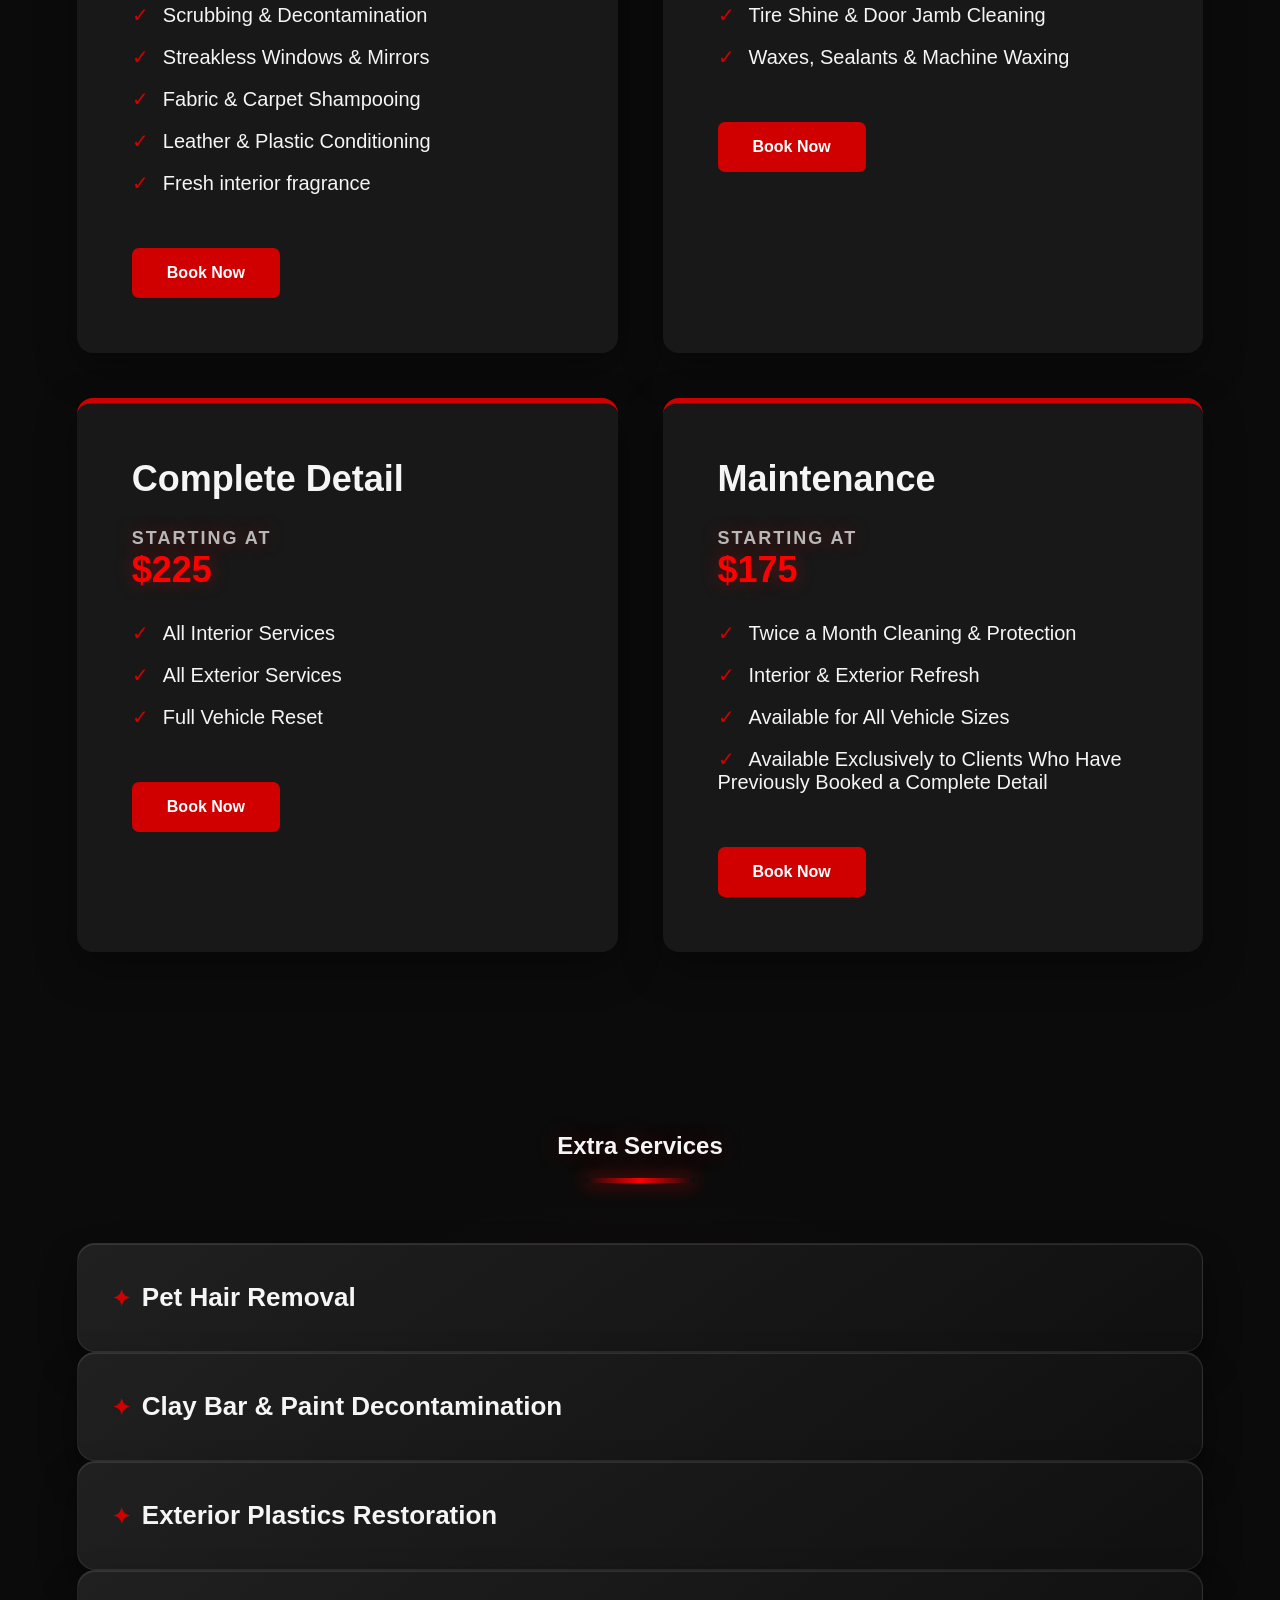
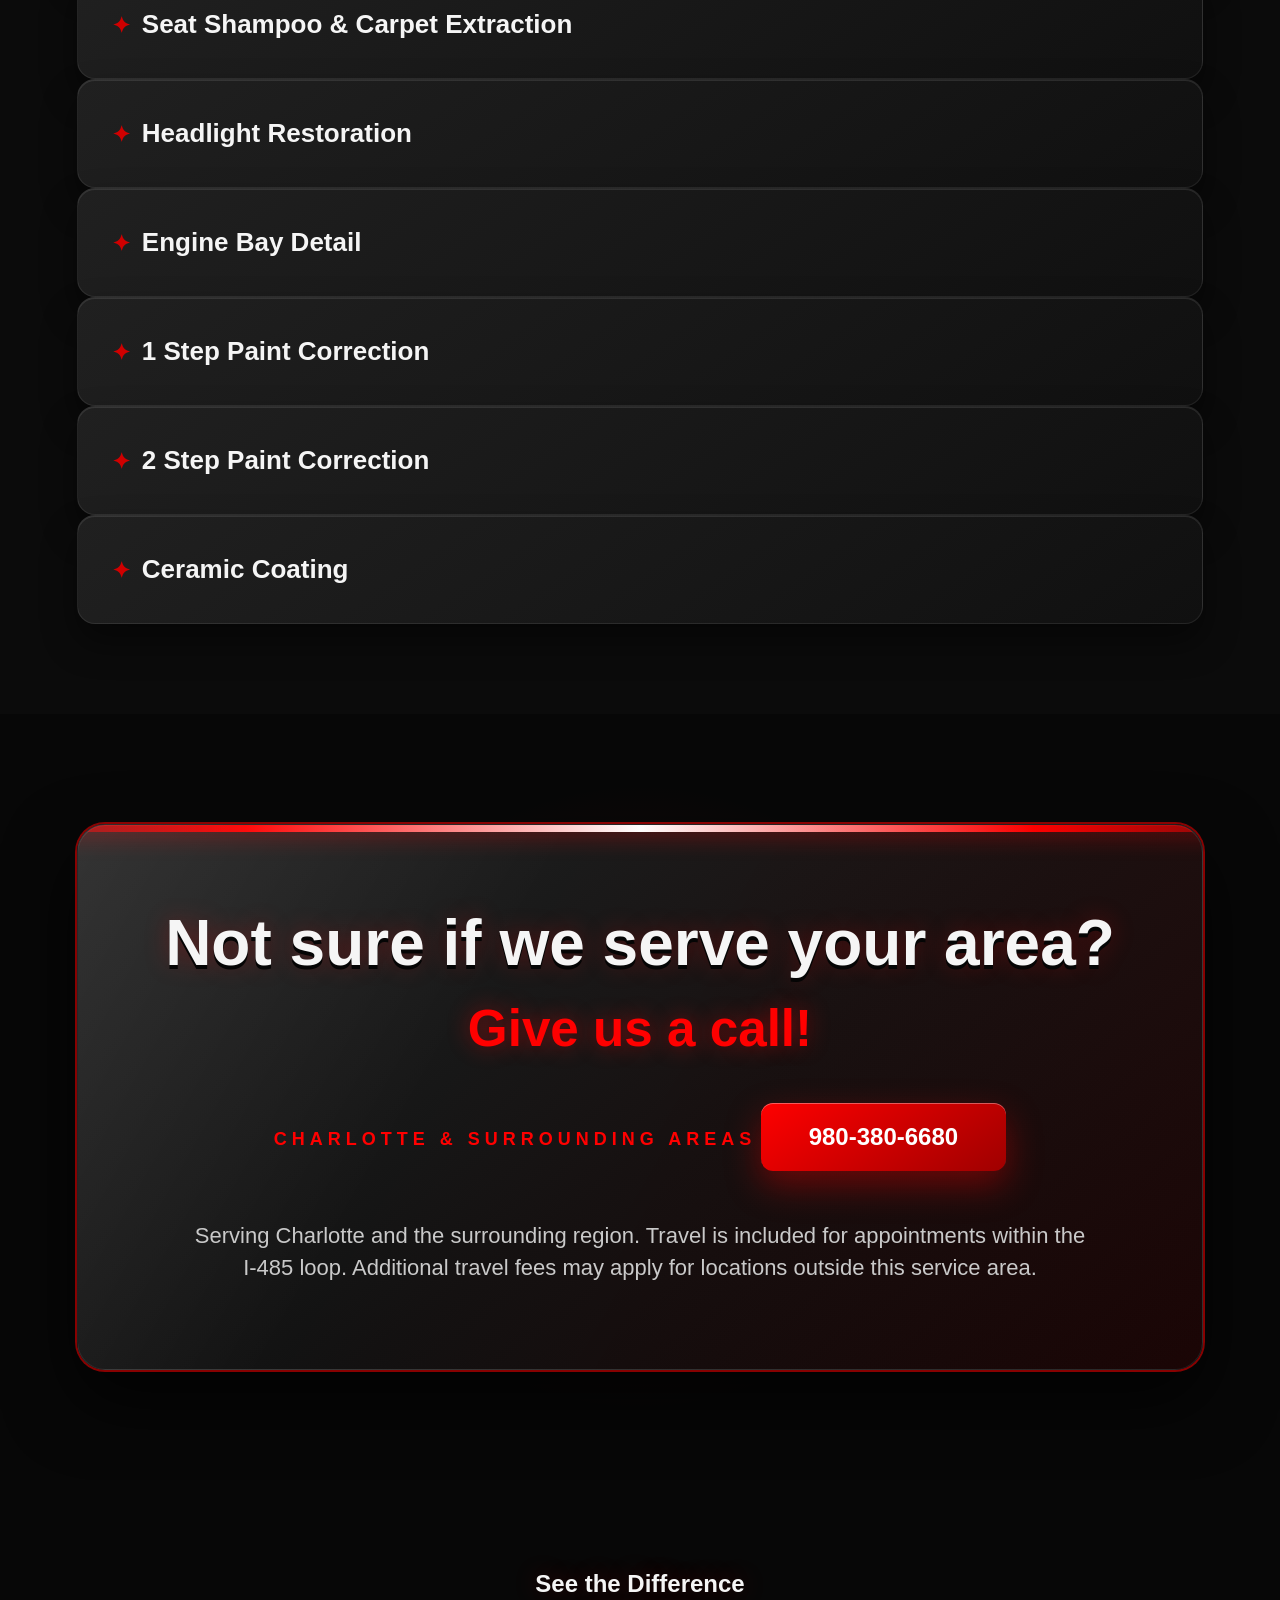
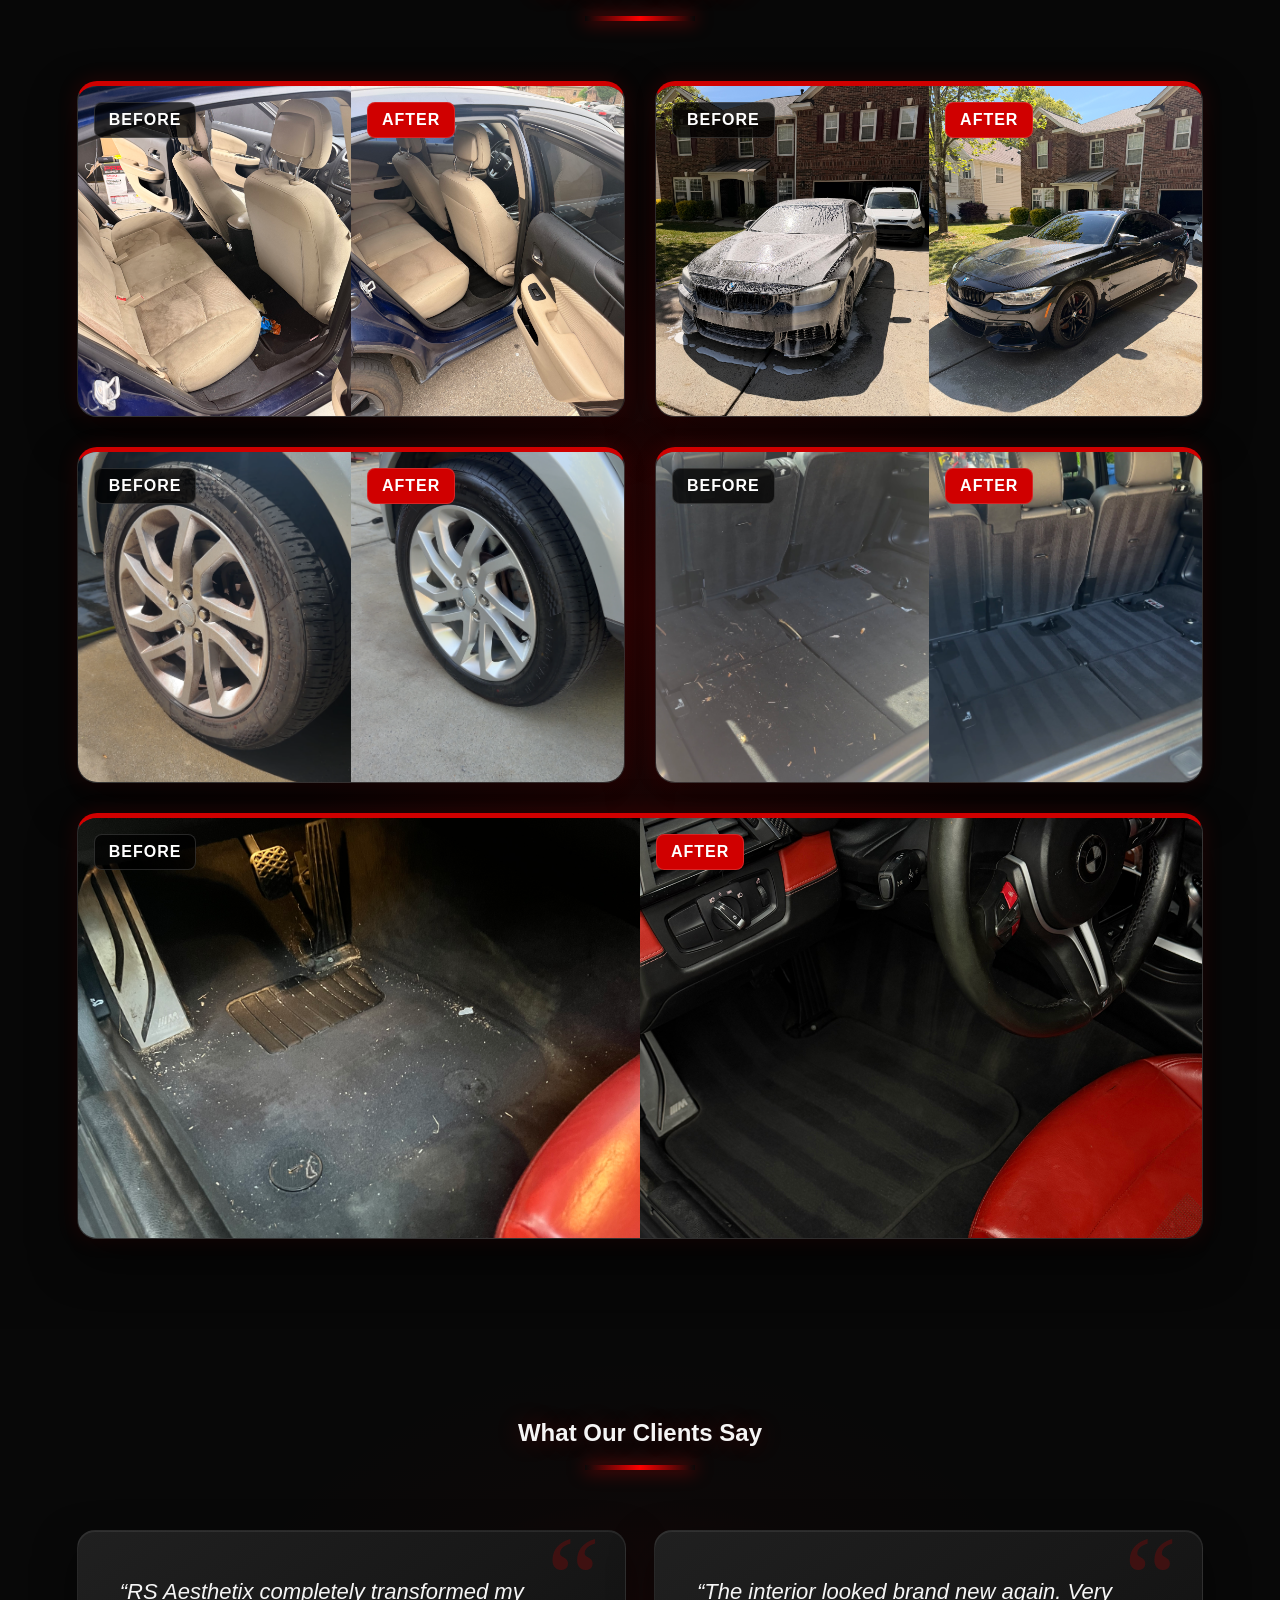
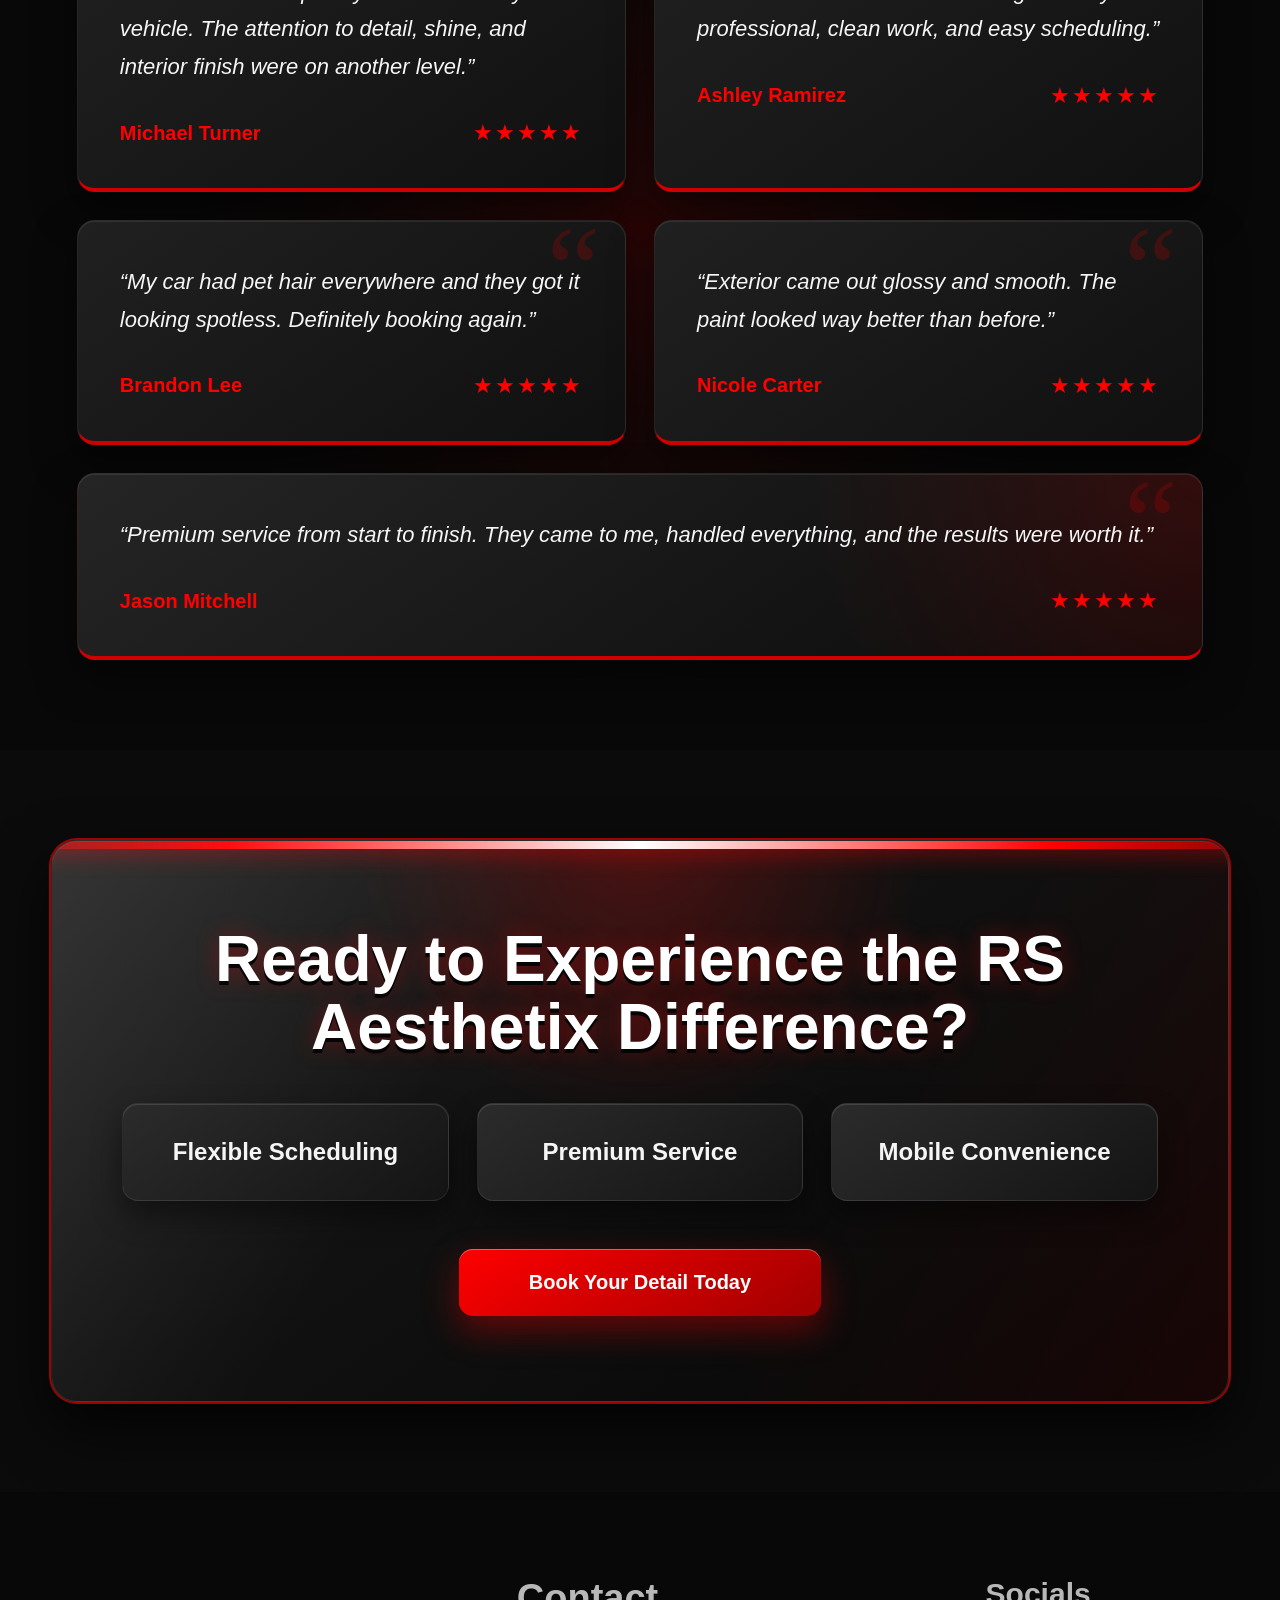
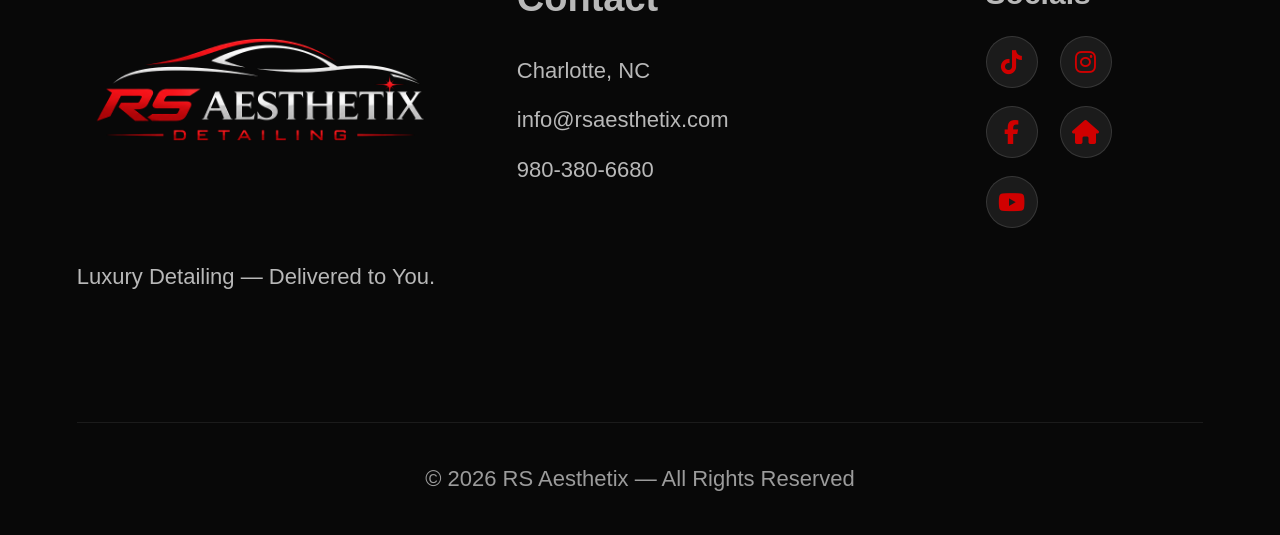
==== commit f7db6cec: "updates logo and reviews" ====
--- a/index.html
+++ b/index.html
@@ -11,7 +11,7 @@
 <body>
 
 <header class="nav">
-  <img src="images/rsaesthetixtransparent2.png" alt="RS Aesthetix Logo" class="logo" />
+  <img src="images/newlogotransparent.png" alt="RS Aesthetix Logo" class="logo" />
   <a href="https://book.squareup.com/appointments/o8670vdxmeccia/location/L820QE3DSV4MB/services" class="book-btn">Book Now</a>
 </header>
 
@@ -39,7 +39,7 @@
   <div class="service-grid">
     <div class="card">
       <h3>Interior Detail</h3>
-      <p class="price"><span>Starting at</span> $225</p>
+      <p class="price"><span>Starting at</span> $180</p>
       <ul>
         <li>Thorough Vacuuming</li>
         <li>Full Steam Cleaning</li>
@@ -68,7 +68,7 @@
 
     <div class="card">
       <h3>Complete Detail</h3>
-      <p class="price"><span>Starting at</span> $275</p>
+      <p class="price"><span>Starting at</span> $225</p>
       <ul>
         <li>All Interior Services</li>
         <li>All Exterior Services</li>
@@ -79,9 +79,9 @@
 
     <div class="card">
       <h3>Maintenance</h3>
-      <p class="price"><span>Starting at</span> $150</p>
-      <ul>
-        <li>Twice a month Cleaning & Protection</li>
+      <p class="price"><span>Starting at</span> $175</p>
+      <ul>
+        <li>Twice a Month Cleaning & Protection</li>
         <li>Interior & Exterior Refresh</li>
         <li>Available for All Vehicle Sizes</li>
         <li>Available Exclusively to Clients Who Have Previously Booked a Complete Detail</li>
@@ -206,7 +206,7 @@
     <div class="review-card">
       <p>“RS Aesthetix completely transformed my vehicle. The attention to detail, shine, and interior finish were on another level.”</p>
       <div class="review-bottom">
-        <strong>RS Aesthetix Client</strong>
+        <strong>Michael Turner</strong>
         <span>★★★★★</span>
       </div>
     </div>
@@ -214,7 +214,7 @@
     <div class="review-card">
       <p>“The interior looked brand new again. Very professional, clean work, and easy scheduling.”</p>
       <div class="review-bottom">
-        <strong>Interior Detail Client</strong>
+        <strong>Ashley Ramirez</strong>
         <span>★★★★★</span>
       </div>
     </div>
@@ -222,7 +222,7 @@
     <div class="review-card">
       <p>“My car had pet hair everywhere and they got it looking spotless. Definitely booking again.”</p>
       <div class="review-bottom">
-        <strong>Pet Hair Removal Client</strong>
+        <strong>Brandon Lee</strong>
         <span>★★★★★</span>
       </div>
     </div>
@@ -230,7 +230,7 @@
     <div class="review-card">
       <p>“Exterior came out glossy and smooth. The paint looked way better than before.”</p>
       <div class="review-bottom">
-        <strong>Exterior Detail Client</strong>
+        <strong>Nicole Carter</strong>
         <span>★★★★★</span>
       </div>
     </div>
@@ -238,7 +238,7 @@
     <div class="review-card featured-review">
       <p>“Premium service from start to finish. They came to me, handled everything, and the results were worth it.”</p>
       <div class="review-bottom">
-        <strong>Mobile Detail Client</strong>
+        <strong>Jason Mitchell</strong>
         <span>★★★★★</span>
       </div>
     </div>
@@ -259,7 +259,7 @@
 
 <footer>
   <div>
-    <img src="images/rsaesthetixtransparent2.png" alt="RS Aesthetix Logo" class="footer-logo" />
+    <img src="images/newlogotransparent.png" alt="RS Aesthetix Logo" class="footer-logo" />
     <p>Luxury Detailing — Delivered to You.</p>
   </div>
 
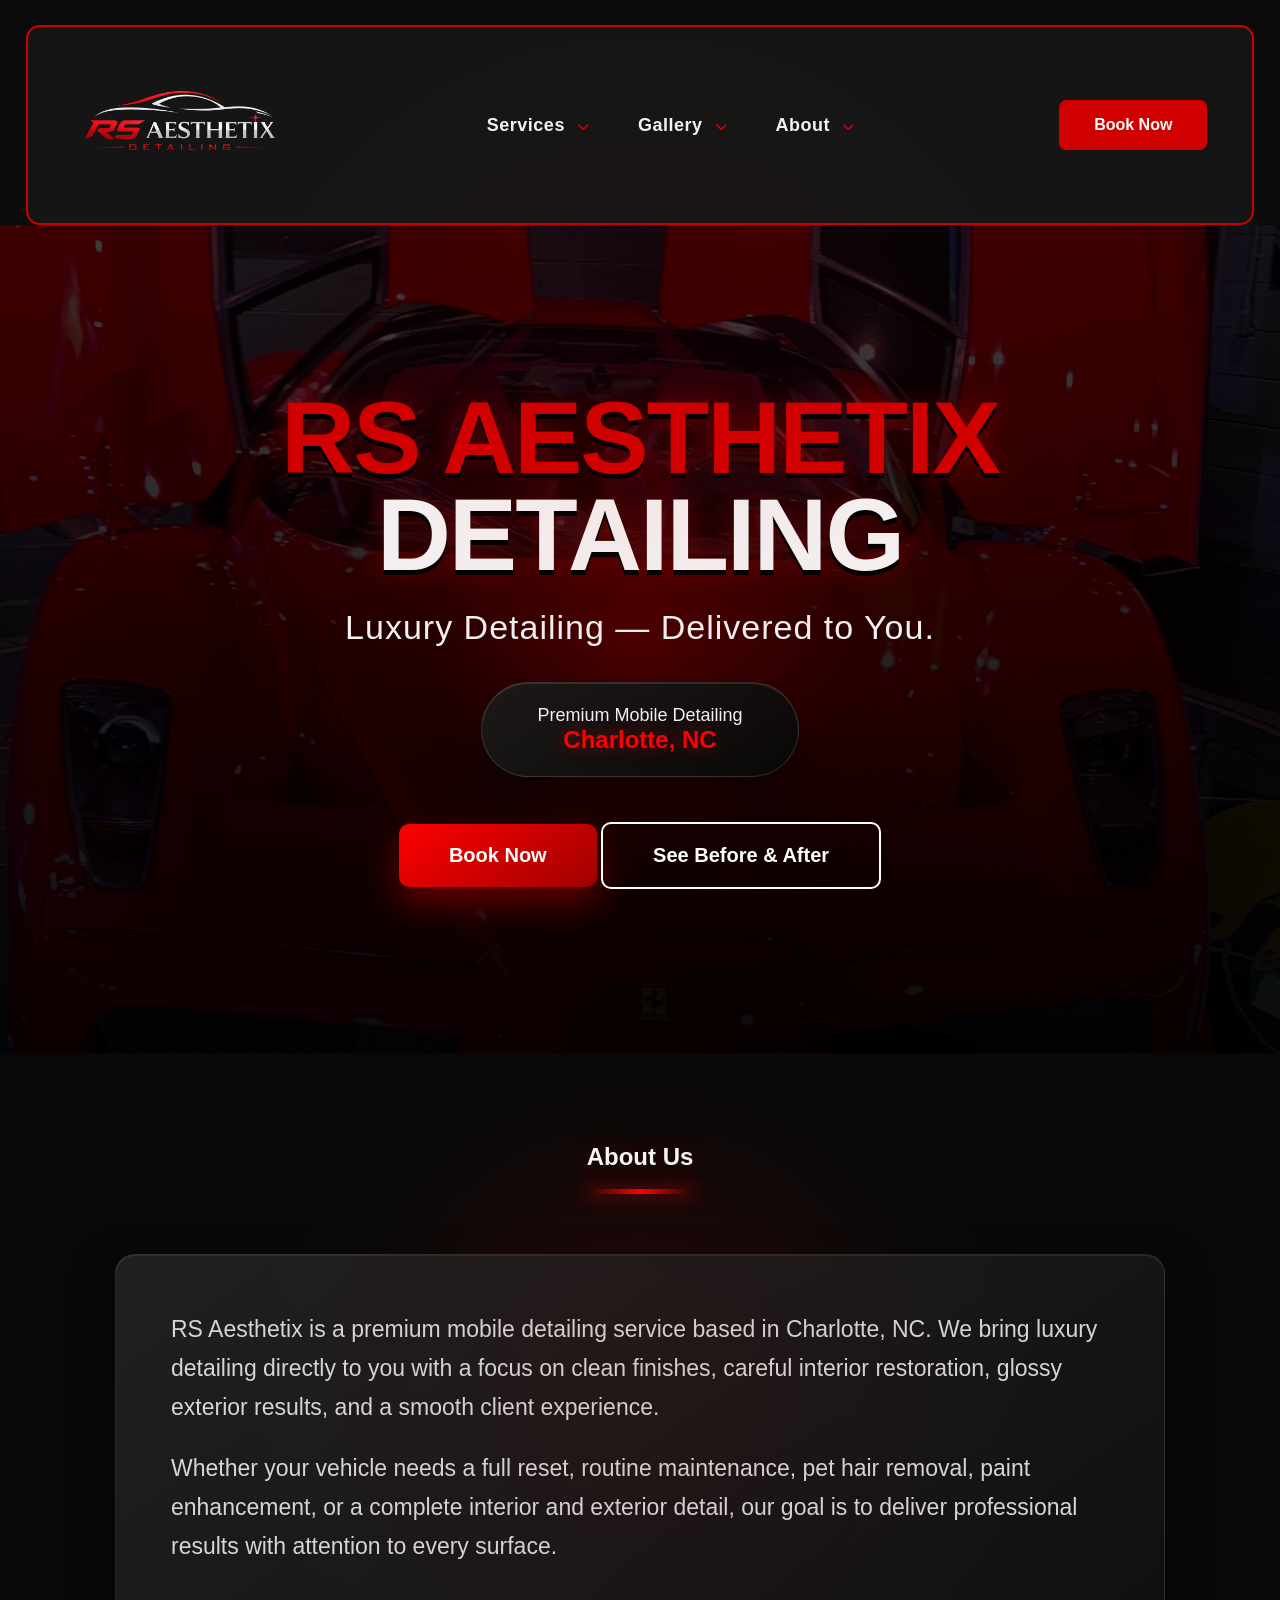
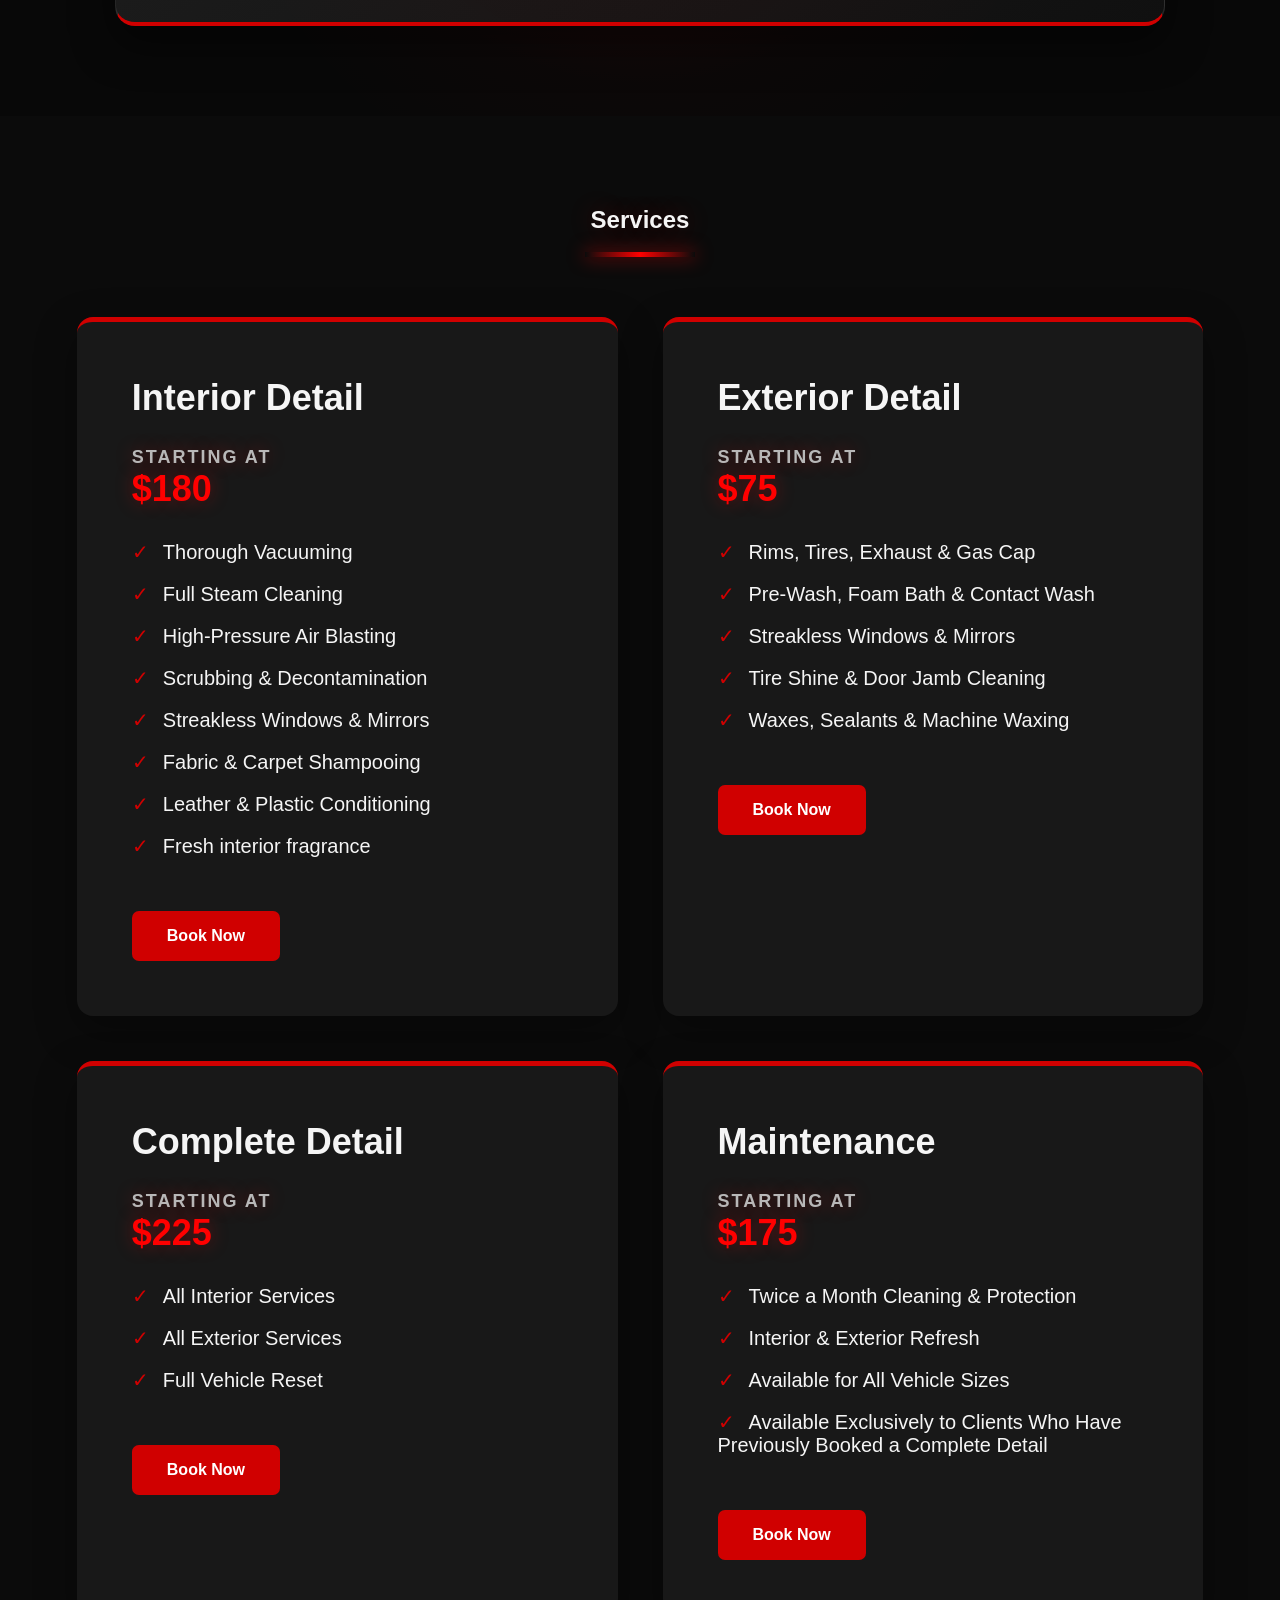
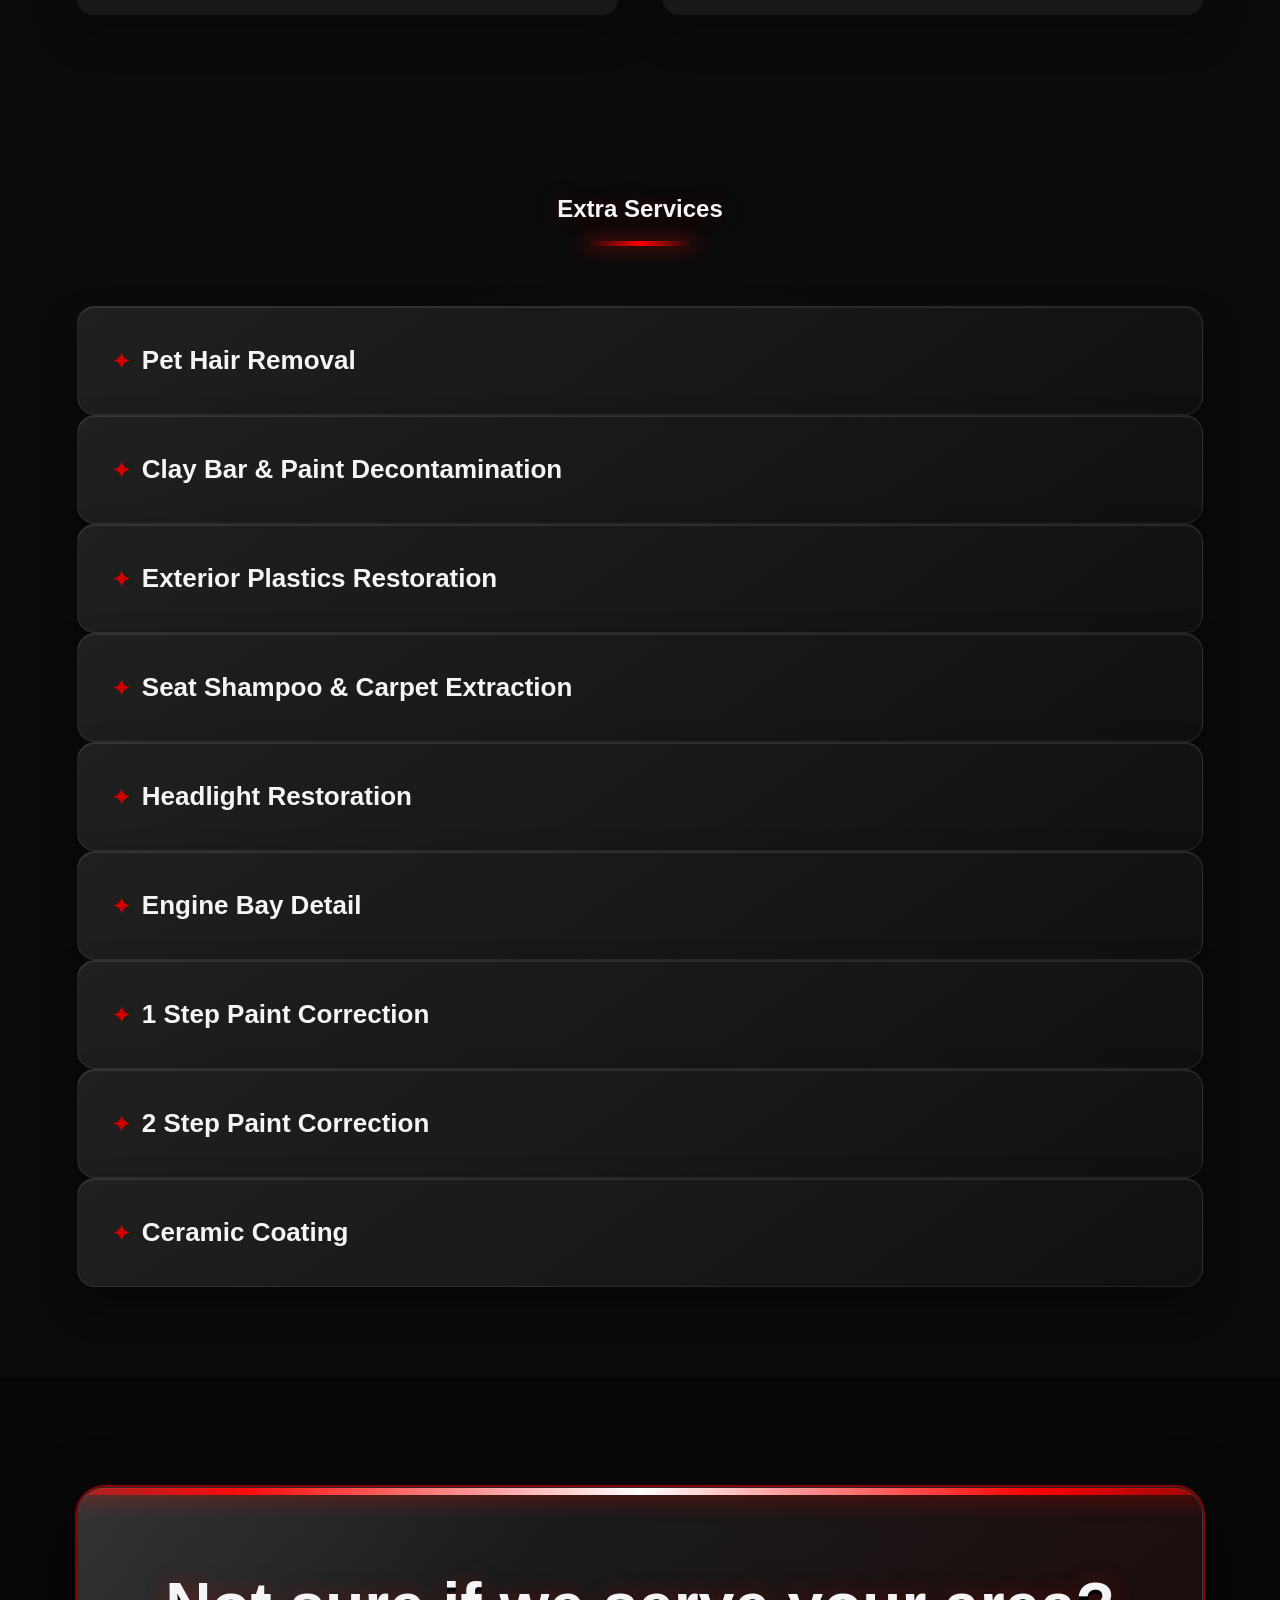
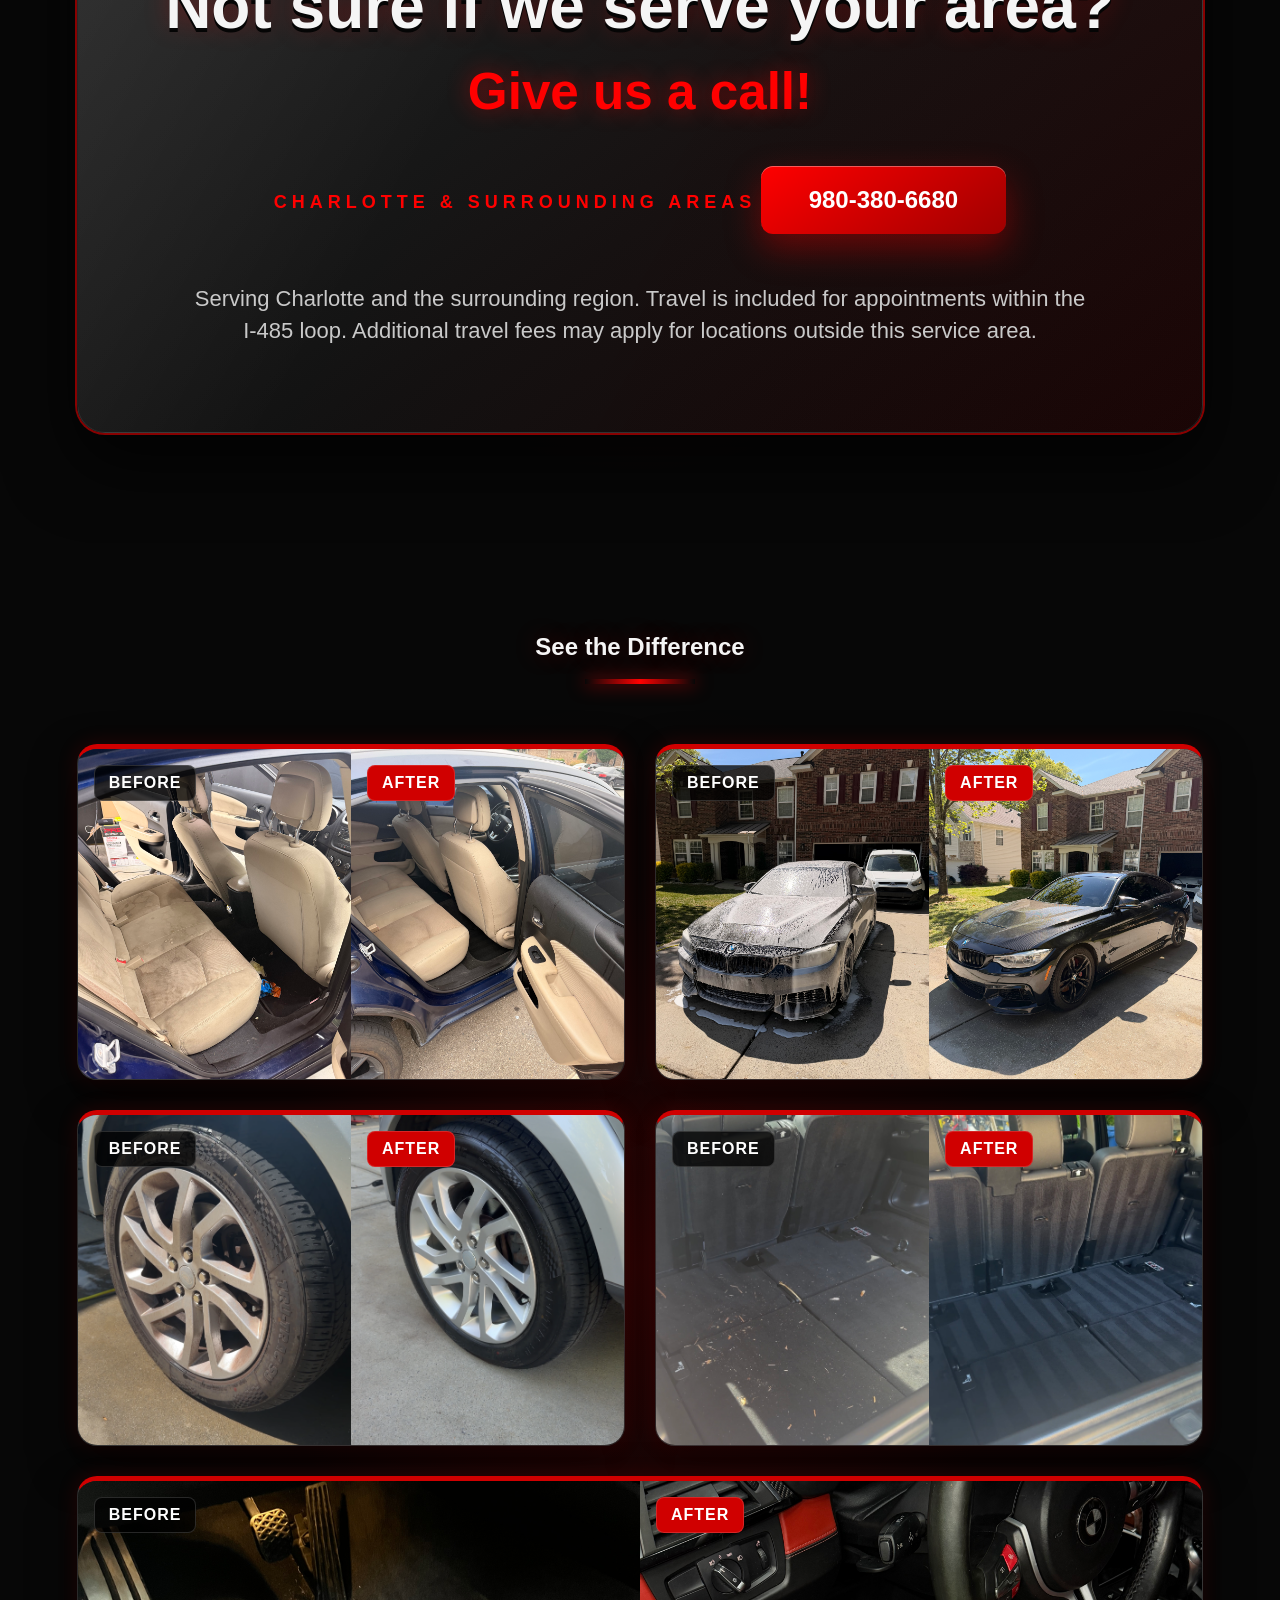
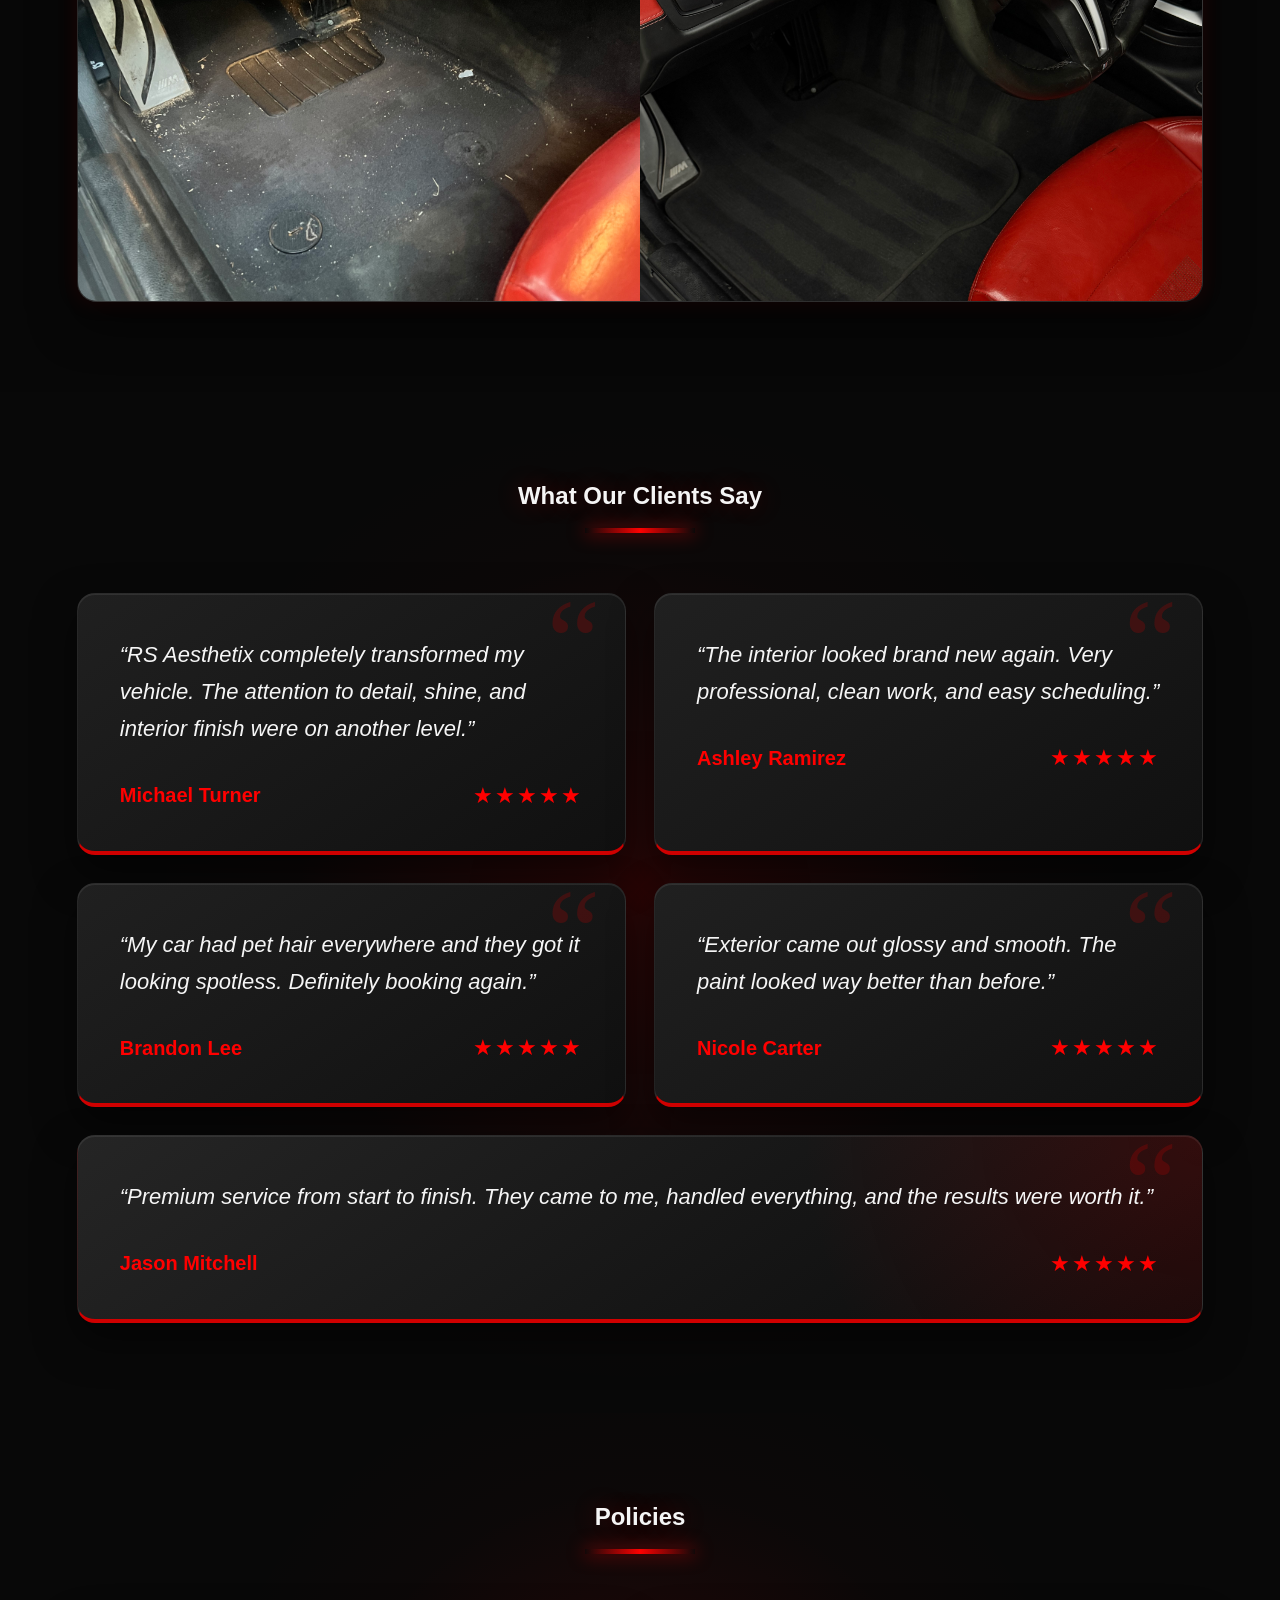
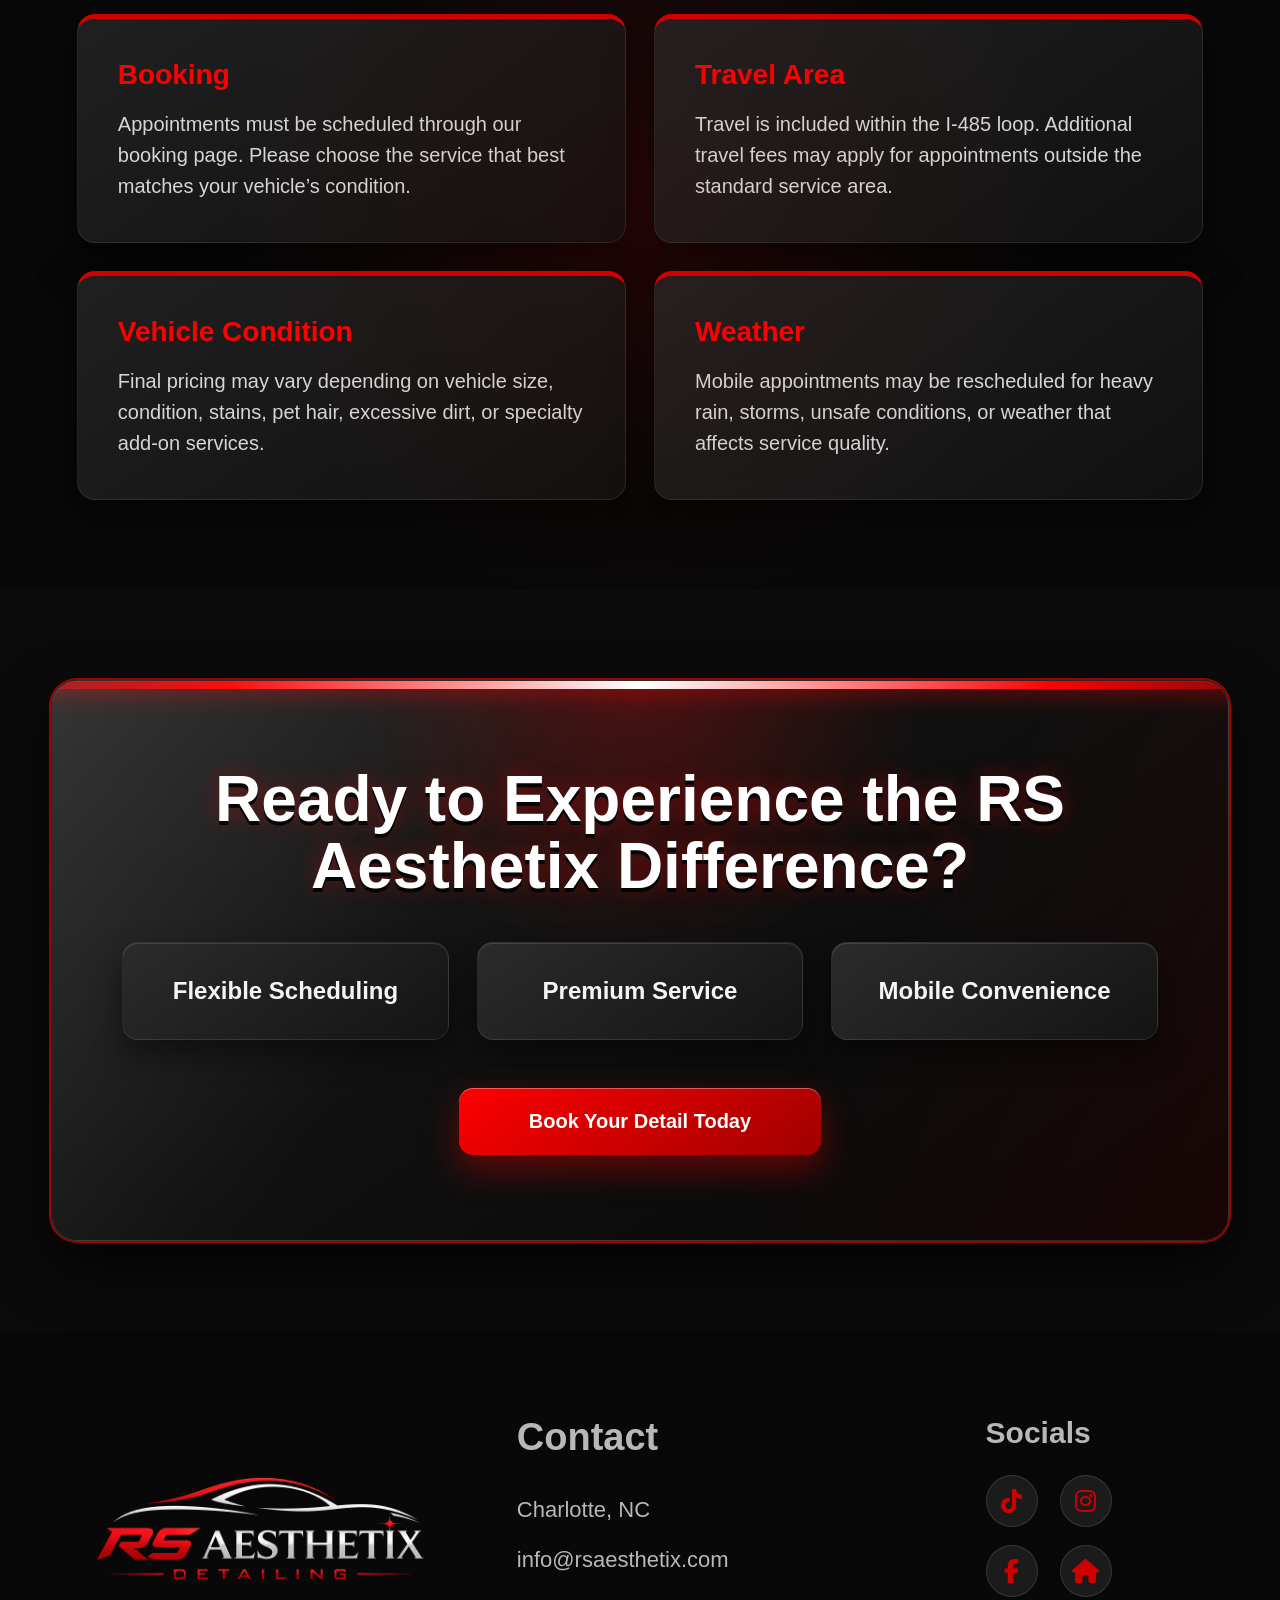
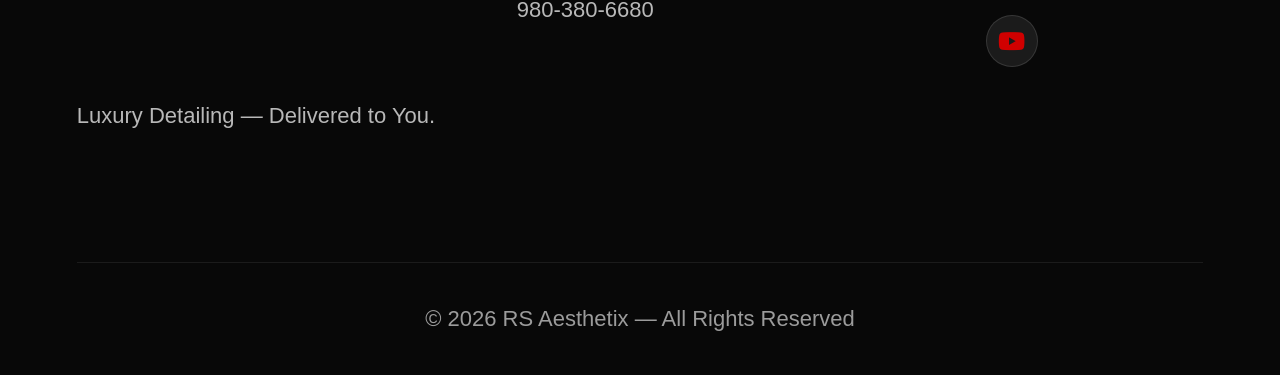
==== commit 878f036b: "additions added a drop down menu at the top that allows viewers to easily navigation through the web" ====
--- a/index.html
+++ b/index.html
@@ -11,7 +11,47 @@
 <body>
 
 <header class="nav">
-  <img src="images/newlogotransparent.png" alt="RS Aesthetix Logo" class="logo" />
+  <a href="https://rsaesthetix.com" class="logo-link" aria-label="RS Aesthetix Home">
+    <img src="images/newlogotransparent.png" alt="RS Aesthetix Logo" class="logo" />
+  </a>
+
+  <nav class="nav-menu">
+    <div class="dropdown">
+      <button class="dropbtn" type="button">
+        Services <i class="fa-solid fa-chevron-down"></i>
+      </button>
+      <div class="dropdown-content">
+        <a href="#services">All Services</a>
+        <a href="#interior-detail">Interior Detail</a>
+        <a href="#exterior-detail">Exterior Detail</a>
+        <a href="#complete-detail">Complete Detail</a>
+        <a href="#maintenance-detail">Maintenance</a>
+        <a href="#extra-services">Extra Services</a>
+      </div>
+    </div>
+
+    <div class="dropdown">
+      <button class="dropbtn" type="button">
+        Gallery <i class="fa-solid fa-chevron-down"></i>
+      </button>
+      <div class="dropdown-content">
+        <a href="#gallery">Before & After</a>
+        <a href="#service-area">Service Area</a>
+      </div>
+    </div>
+
+    <div class="dropdown">
+      <button class="dropbtn" type="button">
+        About <i class="fa-solid fa-chevron-down"></i>
+      </button>
+      <div class="dropdown-content">
+        <a href="#about-us">About Us</a>
+        <a href="#testimonials">Testimonials</a>
+        <a href="#policies">Policies</a>
+      </div>
+    </div>
+  </nav>
+
   <a href="https://book.squareup.com/appointments/o8670vdxmeccia/location/L820QE3DSV4MB/services" class="book-btn">Book Now</a>
 </header>
 
@@ -32,12 +72,31 @@
   </div>
 </section>
 
+<section id="about-us" class="section about-section">
+  <h2>About Us</h2>
+  <div class="underline"></div>
+
+  <div class="about-box">
+    <p>
+      RS Aesthetix is a premium mobile detailing service based in Charlotte, NC. 
+      We bring luxury detailing directly to you with a focus on clean finishes, 
+      careful interior restoration, glossy exterior results, and a smooth client experience.
+    </p>
+
+    <p>
+      Whether your vehicle needs a full reset, routine maintenance, pet hair removal, 
+      paint enhancement, or a complete interior and exterior detail, our goal is to deliver 
+      professional results with attention to every surface.
+    </p>
+  </div>
+</section>
+
 <section id="services" class="section">
   <h2>Services</h2>
   <div class="underline"></div>
 
   <div class="service-grid">
-    <div class="card">
+    <div class="card" id="interior-detail">
       <h3>Interior Detail</h3>
       <p class="price"><span>Starting at</span> $180</p>
       <ul>
@@ -53,7 +112,7 @@
       <a href="https://book.squareup.com/appointments/o8670vdxmeccia/location/L820QE3DSV4MB/services" class="small-btn">Book Now</a>
     </div>
 
-    <div class="card">
+    <div class="card" id="exterior-detail">
       <h3>Exterior Detail</h3>
       <p class="price"><span>Starting at</span> $75</p>
       <ul>
@@ -66,7 +125,7 @@
       <a href="https://book.squareup.com/appointments/o8670vdxmeccia/location/L820QE3DSV4MB/services" class="small-btn">Book Now</a>
     </div>
 
-    <div class="card">
+    <div class="card" id="complete-detail">
       <h3>Complete Detail</h3>
       <p class="price"><span>Starting at</span> $225</p>
       <ul>
@@ -77,7 +136,7 @@
       <a href="https://book.squareup.com/appointments/o8670vdxmeccia/location/L820QE3DSV4MB/services" class="small-btn">Book Now</a>
     </div>
 
-    <div class="card">
+    <div class="card" id="maintenance-detail">
       <h3>Maintenance</h3>
       <p class="price"><span>Starting at</span> $175</p>
       <ul>
@@ -91,7 +150,7 @@
   </div>
 </section>
 
-<section class="section extras">
+<section class="section extras" id="extra-services">
   <h2>Extra Services</h2>
   <div class="underline"></div>
 
@@ -108,7 +167,7 @@
   </div>
 </section>
 
-<section class="service-area">
+<section class="service-area" id="service-area">
   <div class="area-box">
     <h2>Not sure if we serve your area?</h2>
     <h3>Give us a call!</h3>
@@ -198,7 +257,7 @@
   </div>
 </section>
 
-<section class="section testimonials">
+<section class="section testimonials" id="testimonials">
   <h2>What Our Clients Say</h2>
   <div class="underline"></div>
 
@@ -241,6 +300,45 @@
         <strong>Jason Mitchell</strong>
         <span>★★★★★</span>
       </div>
+    </div>
+  </div>
+</section>
+
+<section id="policies" class="section policies-section">
+  <h2>Policies</h2>
+  <div class="underline"></div>
+
+  <div class="policies-grid">
+    <div class="policy-card">
+      <h3>Booking</h3>
+      <p>
+        Appointments must be scheduled through our booking page. Please choose the service 
+        that best matches your vehicle’s condition.
+      </p>
+    </div>
+
+    <div class="policy-card">
+      <h3>Travel Area</h3>
+      <p>
+        Travel is included within the I-485 loop. Additional travel fees may apply for 
+        appointments outside the standard service area.
+      </p>
+    </div>
+
+    <div class="policy-card">
+      <h3>Vehicle Condition</h3>
+      <p>
+        Final pricing may vary depending on vehicle size, condition, stains, pet hair, 
+        excessive dirt, or specialty add-on services.
+      </p>
+    </div>
+
+    <div class="policy-card">
+      <h3>Weather</h3>
+      <p>
+        Mobile appointments may be rescheduled for heavy rain, storms, unsafe conditions, 
+        or weather that affects service quality.
+      </p>
     </div>
   </div>
 </section>
--- a/css/style.css
+++ b/css/style.css
@@ -706,6 +706,142 @@
   box-shadow: 0 10px 30px rgba(0,0,0,0.5);
 }
 
+.logo-link {
+  display: inline-flex;
+  align-items: center;
+  text-decoration: none;
+}
+
+.nav-menu {
+  display: flex;
+  align-items: center;
+  gap: 28px;
+}
+
+.dropdown {
+  position: relative;
+}
+
+.dropbtn {
+  background: transparent;
+  color: #f5f5f5;
+  border: none;
+  font-size: 18px;
+  font-weight: 800;
+  cursor: pointer;
+  padding: 14px 10px;
+  letter-spacing: 0.5px;
+}
+
+.dropbtn i {
+  color: #d00000;
+  font-size: 12px;
+  margin-left: 7px;
+}
+
+.dropdown-content {
+  display: none;
+  position: absolute;
+  top: 100%;
+  left: 0;
+  min-width: 230px;
+  background: #111;
+  border: 1px solid rgba(255,255,255,0.12);
+  border-top: 3px solid #d00000;
+  border-radius: 10px;
+  box-shadow: 0 18px 35px rgba(0,0,0,0.65);
+  z-index: 100;
+  overflow: hidden;
+}
+
+.dropdown-content a {
+  display: block;
+  color: #f5f5f5;
+  text-decoration: none;
+  padding: 16px 18px;
+  font-size: 16px;
+  font-weight: 700;
+  border-bottom: 1px solid rgba(255,255,255,0.06);
+  transition: 0.25s ease;
+}
+
+.dropdown-content a:last-child {
+  border-bottom: none;
+}
+
+.dropdown-content a:hover {
+  background: #d00000;
+  color: white;
+}
+
+.dropdown:hover .dropdown-content,
+.dropdown:focus-within .dropdown-content {
+  display: block;
+}
+
+.about-section,
+.policies-section {
+  position: relative;
+  background:
+    radial-gradient(circle at center, rgba(208,0,0,0.11), transparent 42%),
+    #080808;
+}
+
+.about-box {
+  max-width: 1050px;
+  margin: 0 auto;
+  background: linear-gradient(145deg, #202020, #101010);
+  border-radius: 20px;
+  border: 1px solid rgba(255,255,255,0.09);
+  border-bottom: 4px solid #d00000;
+  padding: 55px;
+  text-align: left;
+  box-shadow:
+    0 18px 40px rgba(0,0,0,0.5),
+    inset 0 1px 0 rgba(255,255,255,0.08);
+}
+
+.about-box p {
+  font-size: 23px;
+  line-height: 1.7;
+  color: #d6d6d6;
+  margin-bottom: 22px;
+}
+
+.about-box p:last-child {
+  margin-bottom: 0;
+}
+
+.policies-grid {
+  display: grid;
+  grid-template-columns: repeat(2, 1fr);
+  gap: 28px;
+  max-width: 1200px;
+  margin: 0 auto;
+}
+
+.policy-card {
+  background: linear-gradient(145deg, #202020, #101010);
+  border-radius: 18px;
+  border: 1px solid rgba(255,255,255,0.08);
+  border-top: 5px solid #d00000;
+  padding: 40px;
+  text-align: left;
+  box-shadow: 0 18px 40px rgba(0,0,0,0.5);
+}
+
+.policy-card h3 {
+  color: #ff0000;
+  font-size: 28px;
+  margin-bottom: 18px;
+}
+
+.policy-card p {
+  color: #d6d6d6;
+  font-size: 20px;
+  line-height: 1.55;
+}
+
 @media (max-width: 850px) {
   .hero h1 {
     font-size: 48px;
@@ -768,4 +904,46 @@
   .footer-logo {
   width: 260px;
 }
+
+.nav {
+  flex-wrap: wrap;
+  gap: 18px;
+  justify-content: center;
+}
+
+.nav-menu {
+  order: 3;
+  width: 100%;
+  justify-content: center;
+  flex-wrap: wrap;
+  gap: 8px;
+}
+
+.dropbtn {
+  font-size: 15px;
+  padding: 10px 8px;
+}
+
+.dropdown-content {
+  left: 50%;
+  transform: translateX(-50%);
+  min-width: 210px;
+}
+
+.policies-grid {
+  grid-template-columns: 1fr;
+}
+
+.about-box {
+  padding: 32px;
+}
+
+.about-box p,
+.policy-card p {
+  font-size: 18px;
+}
+
+.policy-card {
+  padding: 30px;
+}
 }
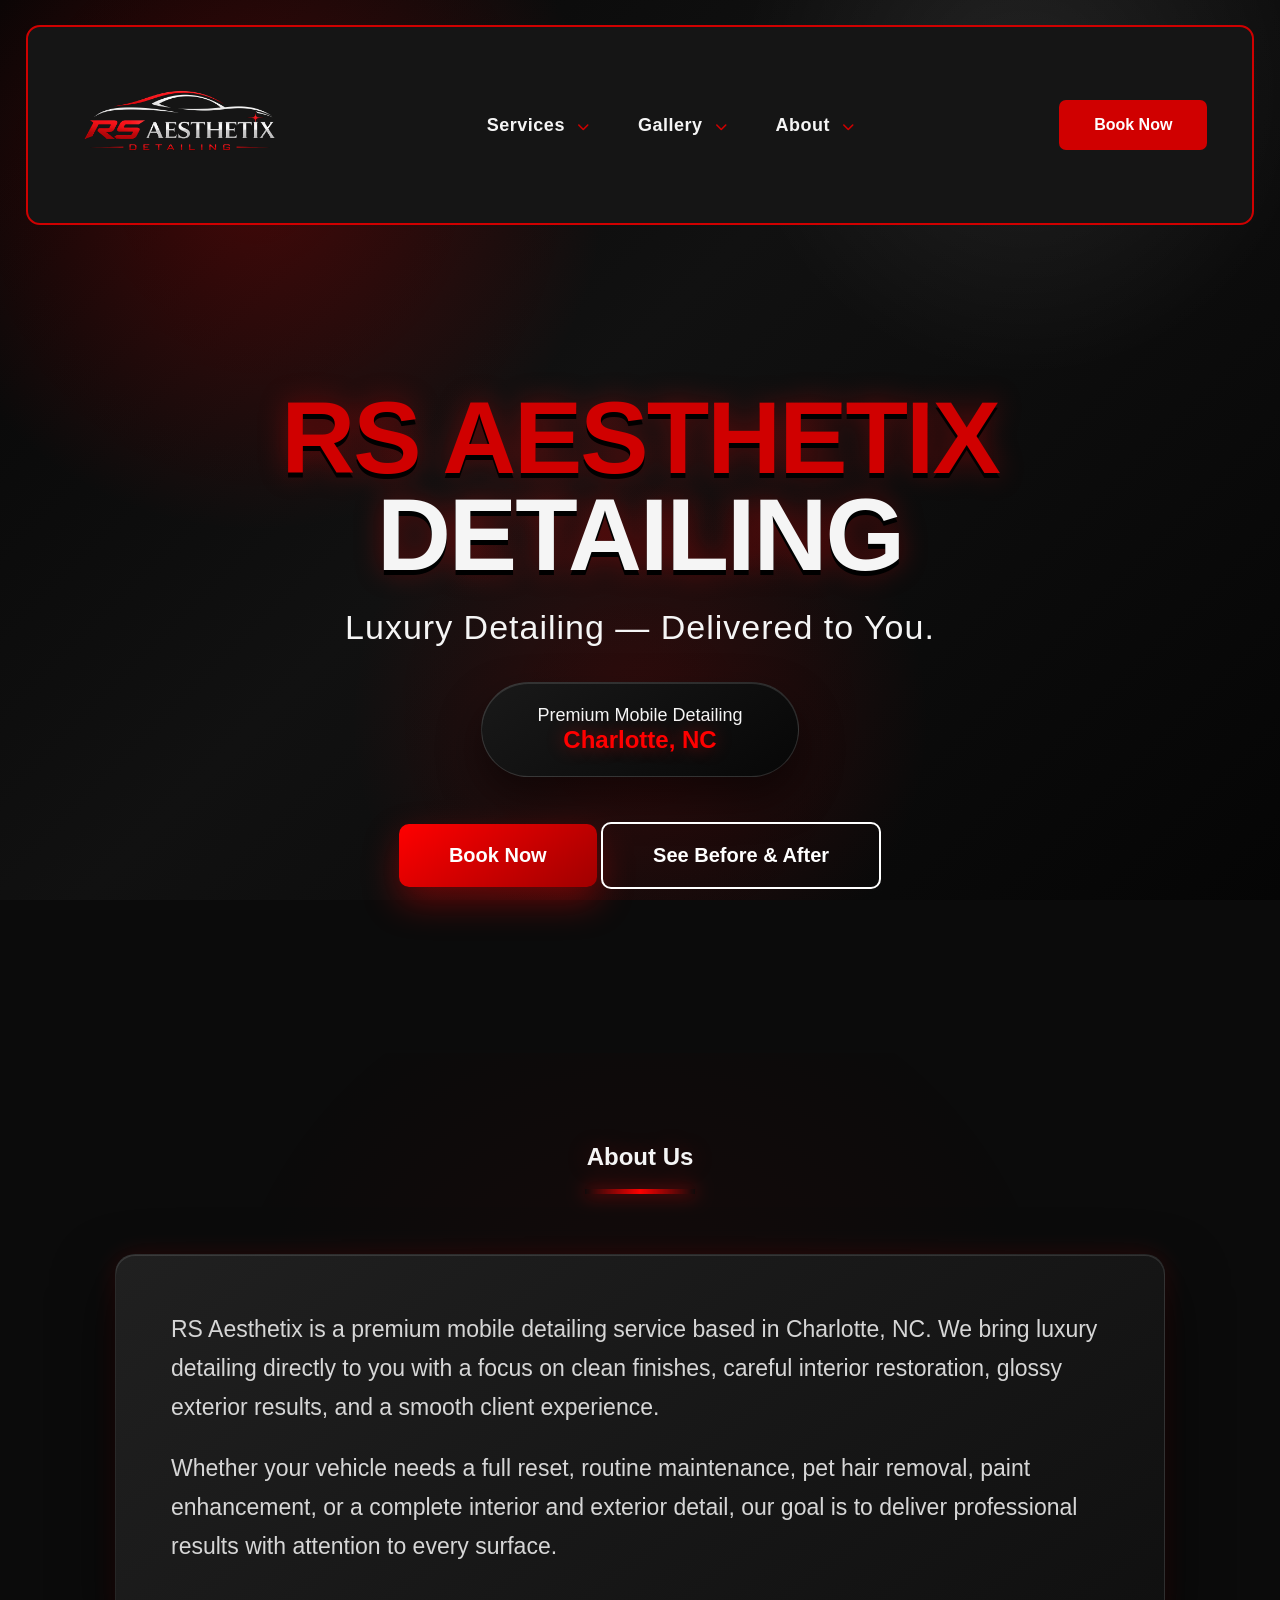
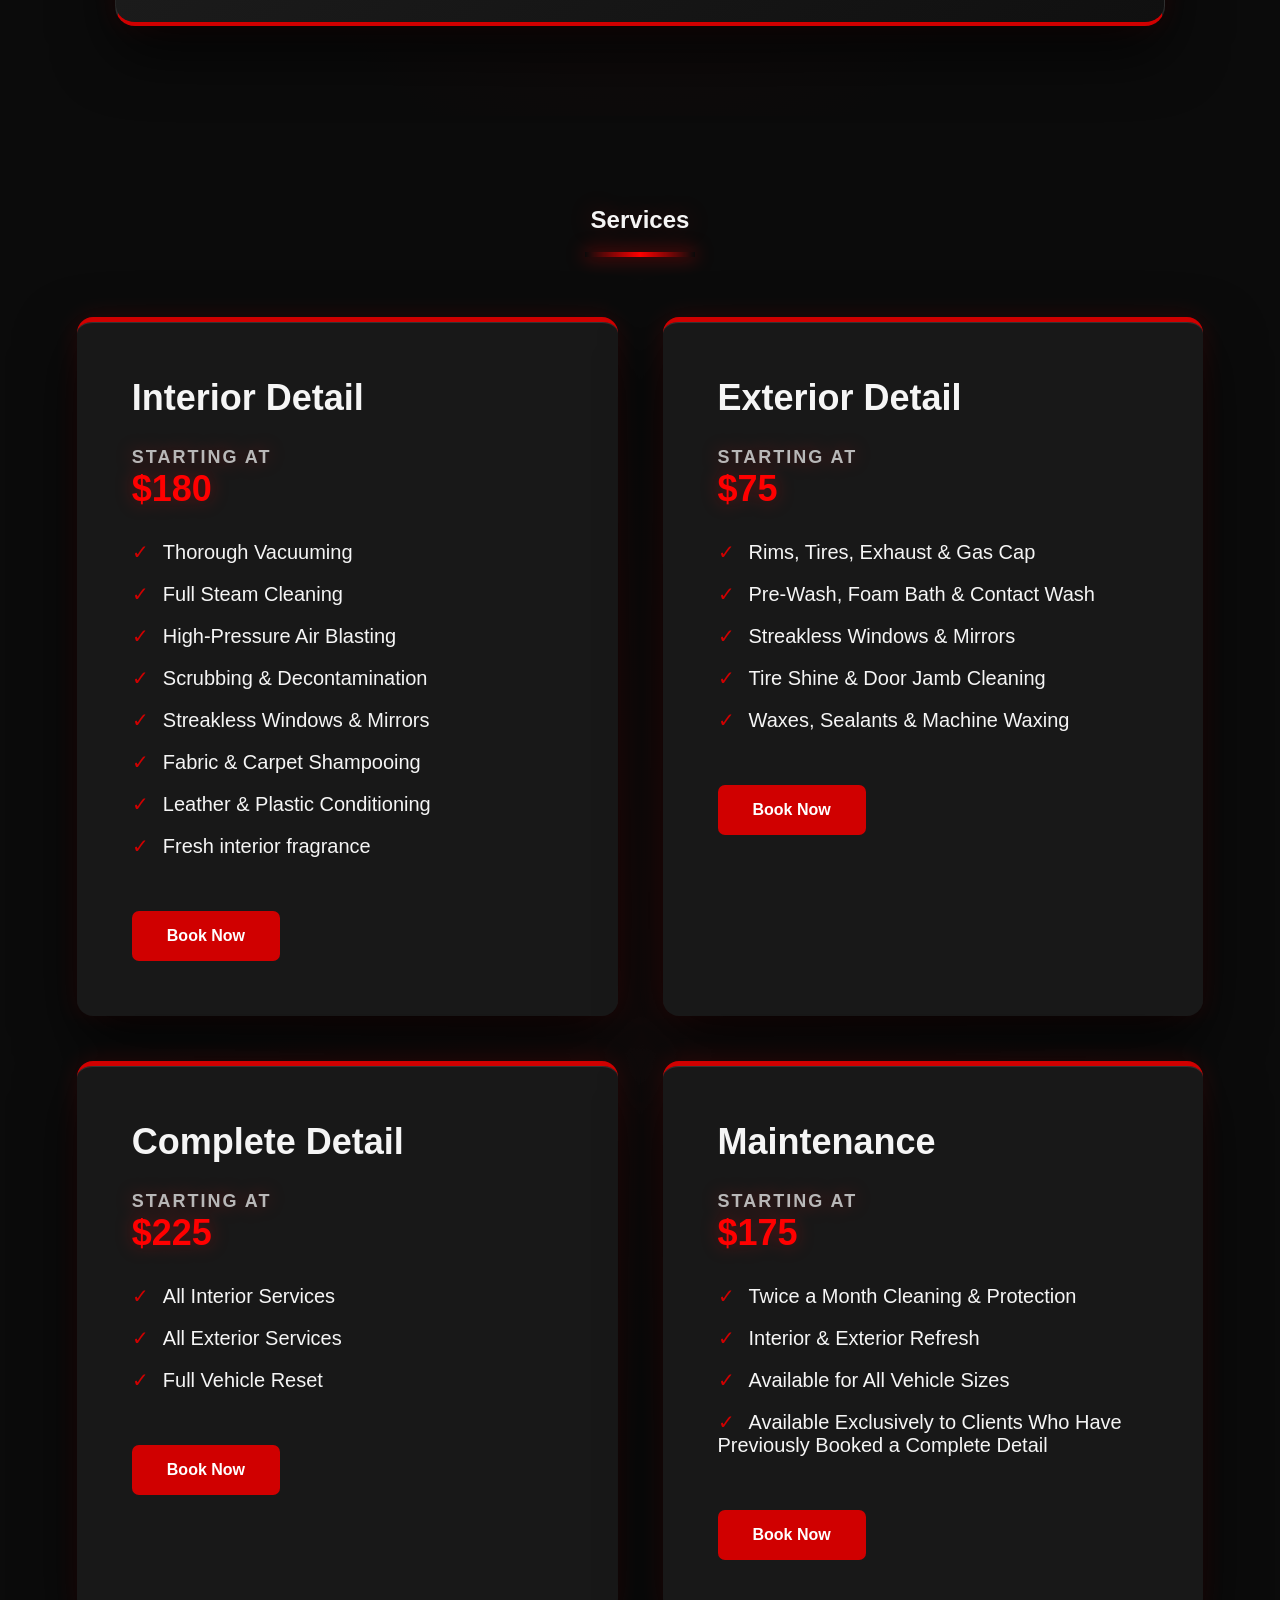
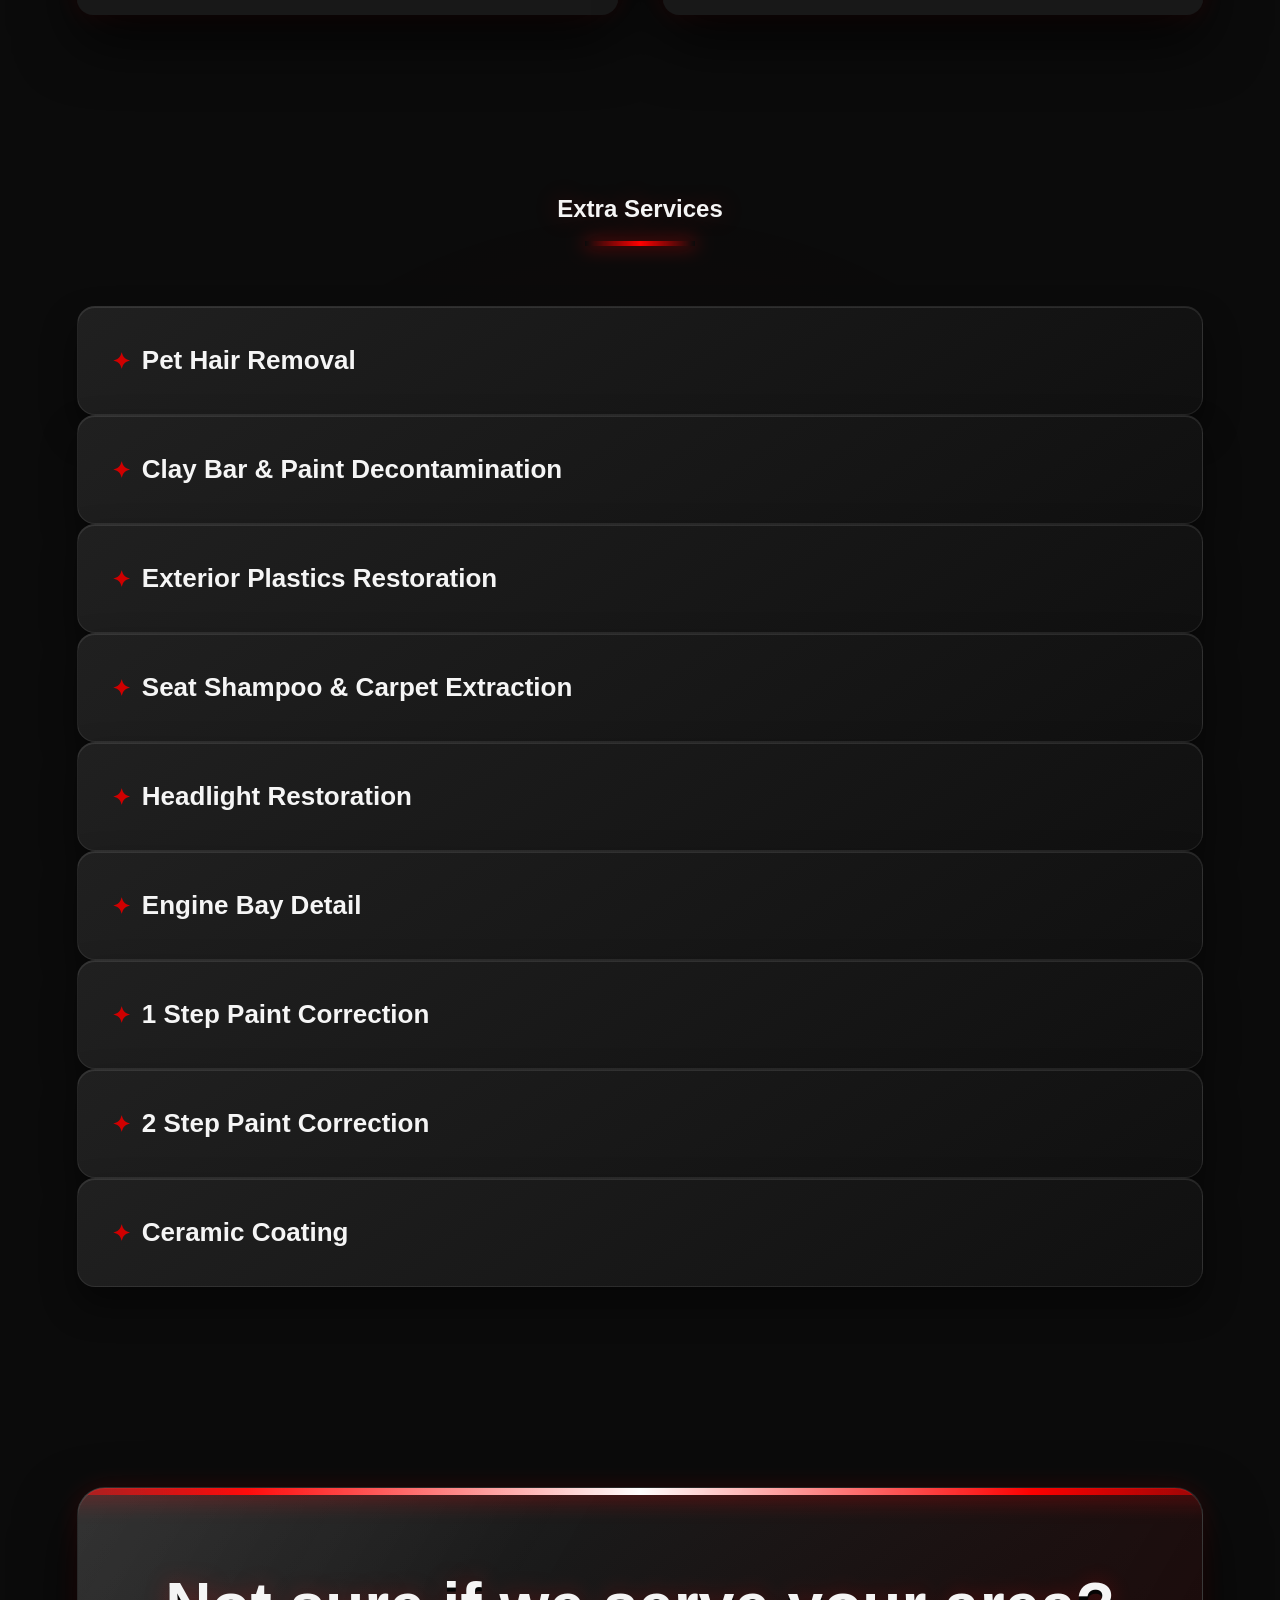
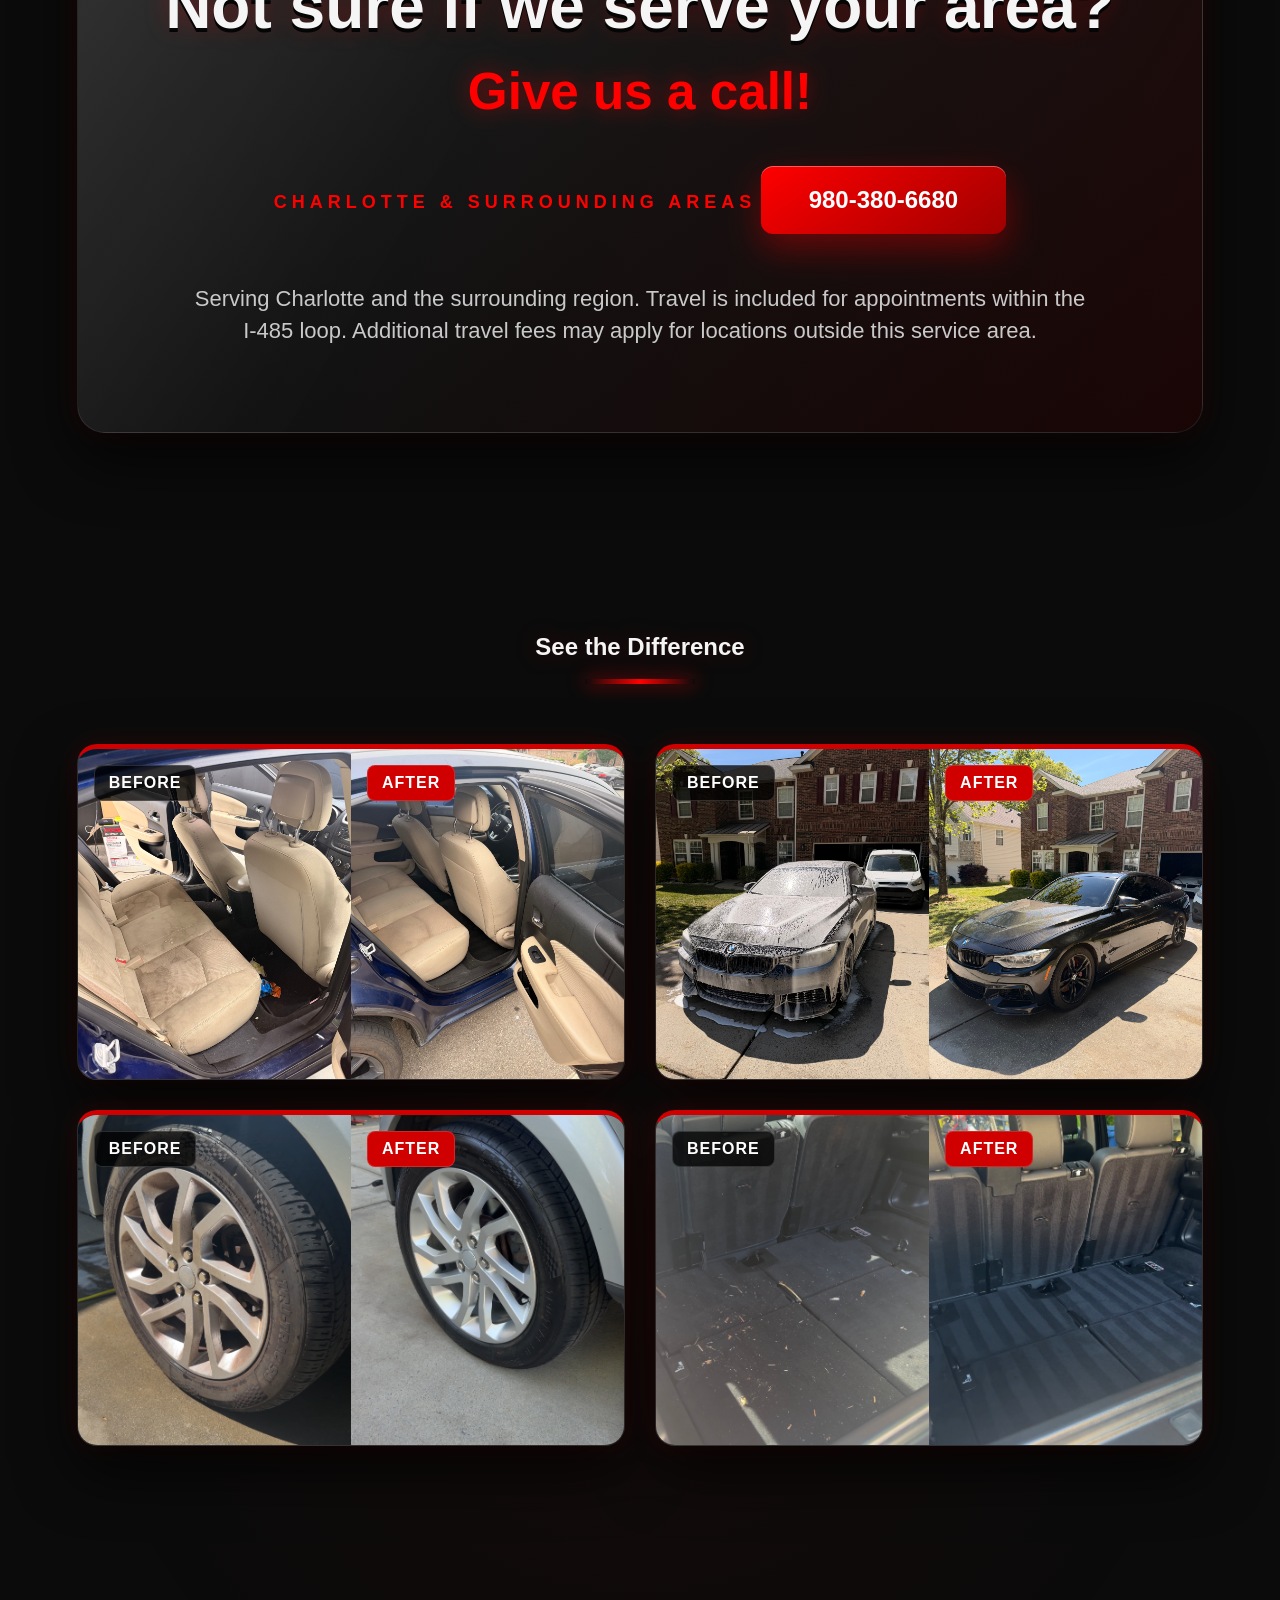
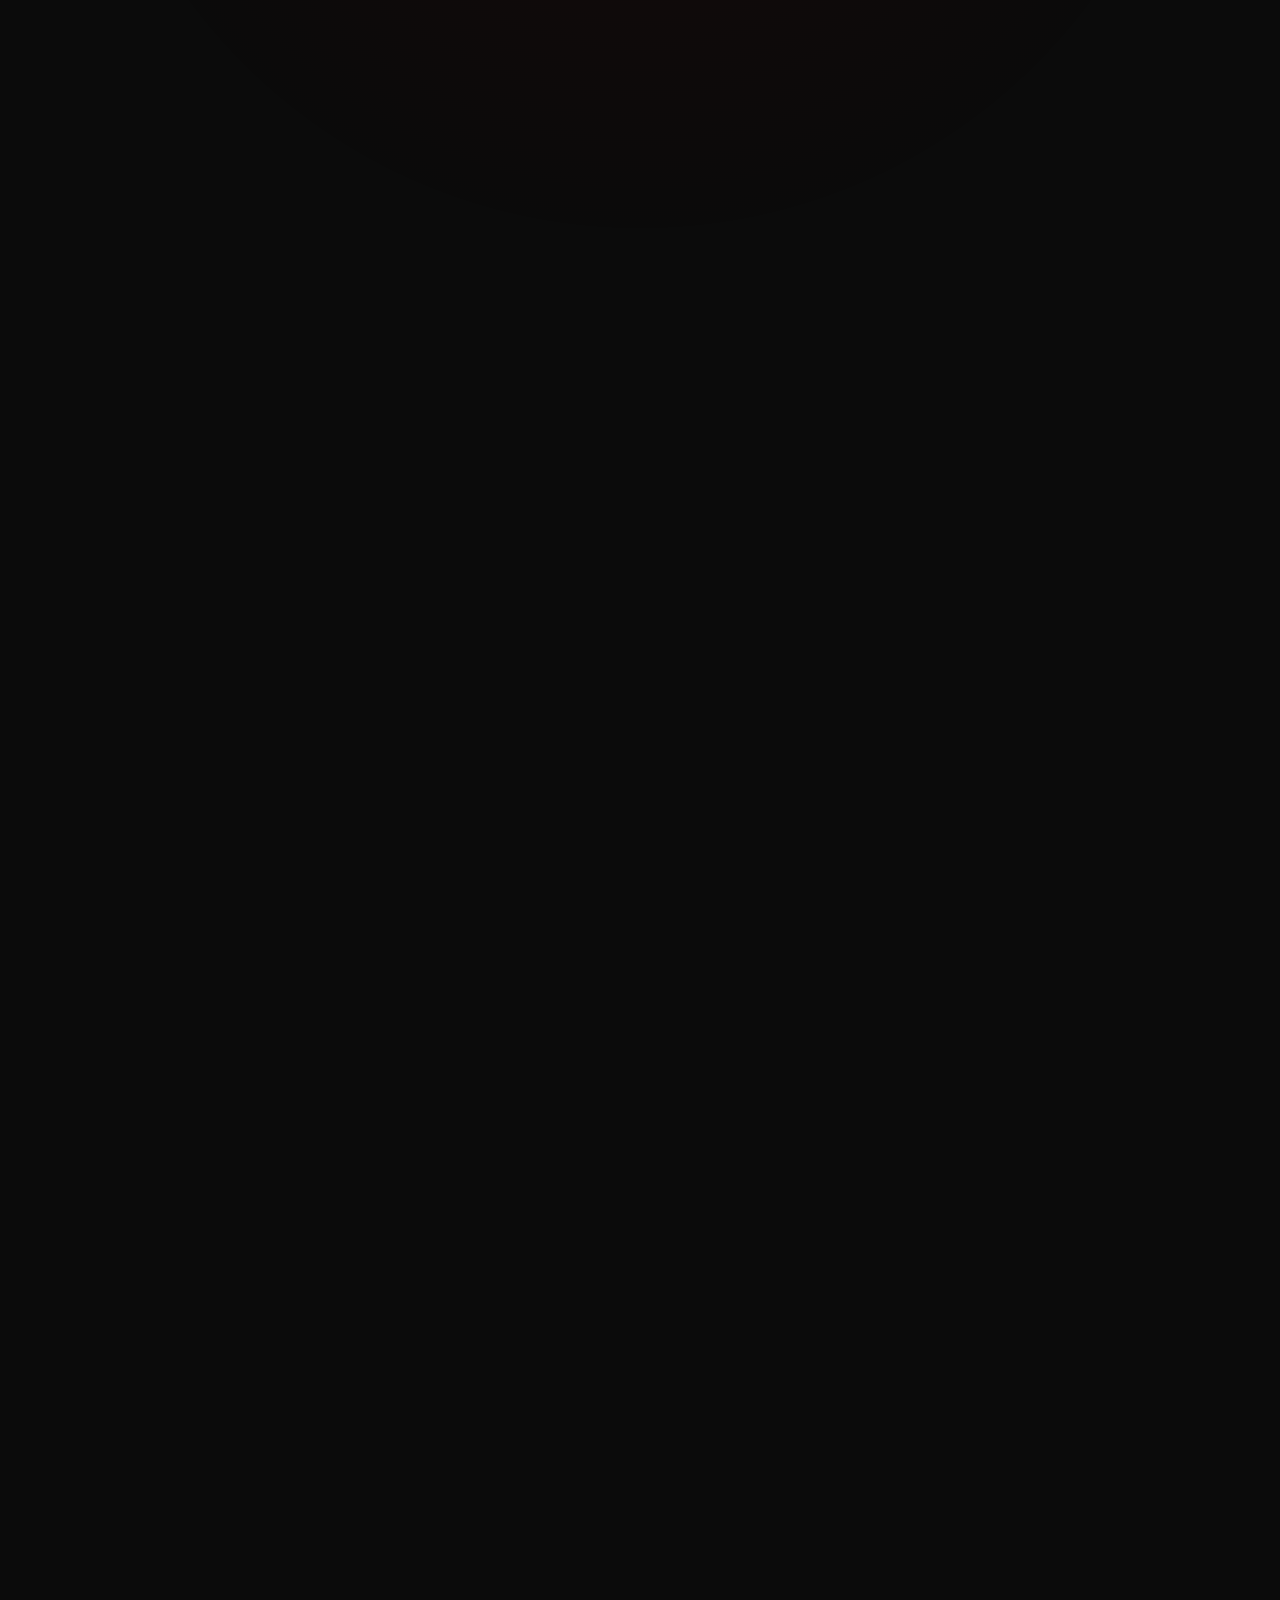
==== commit 81749419: "lookin good added scroll element, made background 3d kinda," ====
--- a/index.html
+++ b/index.html
@@ -9,13 +9,13 @@
   <link rel="stylesheet" href="css/style.css" />
 </head>
 <body>
-
-<header class="nav">
+<div class="site-wrapper">
+<header class="nav scroll-element">
   <a href="https://rsaesthetix.com" class="logo-link" aria-label="RS Aesthetix Home">
     <img src="images/newlogotransparent.png" alt="RS Aesthetix Logo" class="logo" />
   </a>
 
-  <nav class="nav-menu">
+  <nav class="nav-menu scroll-element">
     <div class="dropdown">
       <button class="dropbtn" type="button">
         Services <i class="fa-solid fa-chevron-down"></i>
@@ -55,28 +55,28 @@
   <a href="https://book.squareup.com/appointments/o8670vdxmeccia/location/L820QE3DSV4MB/services" class="book-btn">Book Now</a>
 </header>
 
-<section class="hero">
-  <div class="hero-content">
+<section class="hero scroll-element">
+  <div class="hero-content scroll-element">
     <h1><span>RS Aesthetix</span><br>Detailing</h1>
     <p>Luxury Detailing — Delivered to You.</p>
 
-    <div class="badge">
+    <div class="badge scroll-element">
       <span>Premium Mobile Detailing</span>
       <strong>Charlotte, NC</strong>
     </div>
 
-    <div class="hero-buttons">
+    <div class="hero-buttons scroll-element">
       <a href="https://book.squareup.com/appointments/o8670vdxmeccia/location/L820QE3DSV4MB/services" class="btn red">Book Now</a>
       <a href="#gallery" class="btn outline">See Before & After</a>
     </div>
   </div>
 </section>
 
-<section id="about-us" class="section about-section">
+<section id="about-us" class="section about-section scroll-element">
   <h2>About Us</h2>
   <div class="underline"></div>
 
-  <div class="about-box">
+  <div class="about-box scroll-element">
     <p>
       RS Aesthetix is a premium mobile detailing service based in Charlotte, NC. 
       We bring luxury detailing directly to you with a focus on clean finishes, 
@@ -91,12 +91,12 @@
   </div>
 </section>
 
-<section id="services" class="section">
+<section id="services" class="section scroll-element">
   <h2>Services</h2>
   <div class="underline"></div>
 
-  <div class="service-grid">
-    <div class="card" id="interior-detail">
+  <div class="service-grid scroll-element">
+    <div class="card scroll-element" id="interior-detail">
       <h3>Interior Detail</h3>
       <p class="price"><span>Starting at</span> $180</p>
       <ul>
@@ -112,7 +112,7 @@
       <a href="https://book.squareup.com/appointments/o8670vdxmeccia/location/L820QE3DSV4MB/services" class="small-btn">Book Now</a>
     </div>
 
-    <div class="card" id="exterior-detail">
+    <div class="card scroll-element" id="exterior-detail">
       <h3>Exterior Detail</h3>
       <p class="price"><span>Starting at</span> $75</p>
       <ul>
@@ -125,7 +125,7 @@
       <a href="https://book.squareup.com/appointments/o8670vdxmeccia/location/L820QE3DSV4MB/services" class="small-btn">Book Now</a>
     </div>
 
-    <div class="card" id="complete-detail">
+    <div class="card scroll-element" id="complete-detail">
       <h3>Complete Detail</h3>
       <p class="price"><span>Starting at</span> $225</p>
       <ul>
@@ -136,7 +136,7 @@
       <a href="https://book.squareup.com/appointments/o8670vdxmeccia/location/L820QE3DSV4MB/services" class="small-btn">Book Now</a>
     </div>
 
-    <div class="card" id="maintenance-detail">
+    <div class="card scroll-element" id="maintenance-detail">
       <h3>Maintenance</h3>
       <p class="price"><span>Starting at</span> $175</p>
       <ul>
@@ -150,11 +150,11 @@
   </div>
 </section>
 
-<section class="section extras" id="extra-services">
+<section class="section extras scroll-element" id="extra-services">
   <h2>Extra Services</h2>
   <div class="underline"></div>
 
-  <div class="extra-grid">
+  <div class="extra-grid scroll-element">
     <div>Pet Hair Removal</div>
     <div>Clay Bar & Paint Decontamination</div>
     <div>Exterior Plastics Restoration</div>
@@ -167,7 +167,7 @@
   </div>
 </section>
 
-<section class="service-area" id="service-area">
+<section class="service-area scroll-element" id="service-area">
   <div class="area-box">
     <h2>Not sure if we serve your area?</h2>
     <h3>Give us a call!</h3>
@@ -183,13 +183,13 @@
   </div>
 </section>
 
-<section id="gallery" class="section gallery">
+<section id="gallery" class="section gallery scroll-element">
   <h2>See the Difference</h2>
   <div class="underline"></div>
 
-  <div class="comparison-grid">
-
-    <div class="comparison-card">
+  <div class="comparison-grid scroll-element">
+
+    <div class="comparison-card scroll-element">
       <div class="before-after">
         <div>
           <span>Before</span>
@@ -202,7 +202,7 @@
       </div>
     </div>
 
-    <div class="comparison-card">
+    <div class="comparison-card scroll-element">
       <div class="before-after">
         <div>
           <span>Before</span>
@@ -215,7 +215,7 @@
       </div>
     </div>
 
-    <div class="comparison-card">
+    <div class="comparison-card scroll-element">
       <div class="before-after">
         <div>
           <span>Before</span>
@@ -228,7 +228,7 @@
       </div>
     </div>
 
-    <div class="comparison-card">
+    <div class="comparison-card scroll-element">
       <div class="before-after">
         <div>
           <span>Before</span>
@@ -241,7 +241,7 @@
       </div>
     </div>
 
-    <div class="comparison-card featured-comparison">
+    <div class="comparison-card featured-comparison scroll-element">
       <div class="before-after">
         <div>
           <span>Before</span>
@@ -257,12 +257,12 @@
   </div>
 </section>
 
-<section class="section testimonials" id="testimonials">
+<section class="section testimonials scroll-element" id="testimonials">
   <h2>What Our Clients Say</h2>
   <div class="underline"></div>
 
-  <div class="reviews-grid">
-    <div class="review-card">
+  <div class="reviews-grid scroll-element">
+    <div class="review-card scroll-element">
       <p>“RS Aesthetix completely transformed my vehicle. The attention to detail, shine, and interior finish were on another level.”</p>
       <div class="review-bottom">
         <strong>Michael Turner</strong>
@@ -270,7 +270,7 @@
       </div>
     </div>
 
-    <div class="review-card">
+    <div class="review-card scroll-element">
       <p>“The interior looked brand new again. Very professional, clean work, and easy scheduling.”</p>
       <div class="review-bottom">
         <strong>Ashley Ramirez</strong>
@@ -278,7 +278,7 @@
       </div>
     </div>
 
-    <div class="review-card">
+    <div class="review-card scroll-element">
       <p>“My car had pet hair everywhere and they got it looking spotless. Definitely booking again.”</p>
       <div class="review-bottom">
         <strong>Brandon Lee</strong>
@@ -286,7 +286,7 @@
       </div>
     </div>
 
-    <div class="review-card">
+    <div class="review-card scroll-element">
       <p>“Exterior came out glossy and smooth. The paint looked way better than before.”</p>
       <div class="review-bottom">
         <strong>Nicole Carter</strong>
@@ -294,7 +294,7 @@
       </div>
     </div>
 
-    <div class="review-card featured-review">
+    <div class="review-card featured-review scroll-element">
       <p>“Premium service from start to finish. They came to me, handled everything, and the results were worth it.”</p>
       <div class="review-bottom">
         <strong>Jason Mitchell</strong>
@@ -304,12 +304,12 @@
   </div>
 </section>
 
-<section id="policies" class="section policies-section">
+<section id="policies" class="section policies-section scroll-element">
   <h2>Policies</h2>
   <div class="underline"></div>
 
-  <div class="policies-grid">
-    <div class="policy-card">
+  <div class="policies-grid scroll-element">
+    <div class="policy-card scroll-element">
       <h3>Booking</h3>
       <p>
         Appointments must be scheduled through our booking page. Please choose the service 
@@ -317,7 +317,7 @@
       </p>
     </div>
 
-    <div class="policy-card">
+    <div class="policy-card scroll-element">
       <h3>Travel Area</h3>
       <p>
         Travel is included within the I-485 loop. Additional travel fees may apply for 
@@ -325,7 +325,7 @@
       </p>
     </div>
 
-    <div class="policy-card">
+    <div class="policy-card scroll-element">
       <h3>Vehicle Condition</h3>
       <p>
         Final pricing may vary depending on vehicle size, condition, stains, pet hair, 
@@ -333,7 +333,7 @@
       </p>
     </div>
 
-    <div class="policy-card">
+    <div class="policy-card scroll-element">
       <h3>Weather</h3>
       <p>
         Mobile appointments may be rescheduled for heavy rain, storms, unsafe conditions, 
@@ -343,10 +343,10 @@
   </div>
 </section>
 
-<section class="final-cta">
+<section class="final-cta scroll-element">
   <h2>Ready to Experience the RS Aesthetix Difference?</h2>
 
-  <div class="cta-features">
+  <div class="cta-features scroll-element">
     <div>Flexible Scheduling</div>
     <div>Premium Service</div>
     <div>Mobile Convenience</div>
@@ -355,23 +355,23 @@
   <a href="https://book.squareup.com/appointments/o8670vdxmeccia/location/L820QE3DSV4MB/services" class="btn red">Book Your Detail Today</a>
 </section>
 
-<footer>
-  <div>
+<footer class="footer scroll-element">
+  <div class="footer-top scroll-element">
     <img src="images/newlogotransparent.png" alt="RS Aesthetix Logo" class="footer-logo" />
     <p>Luxury Detailing — Delivered to You.</p>
   </div>
 
-  <div>
+  <div class="footer-contact scroll-element">
     <h4>Contact</h4>
     <p>Charlotte, NC</p>
     <p>info@rsaesthetix.com</p>
     <p>980-380-6680</p>
   </div>
 
-  <div class="footer-socials">
+  <div class="footer-socials scroll-element">
   <h4>Socials</h4>
 
-  <div class="social-icons">
+  <div class="social-icons scroll-element">
     <a href="https://www.tiktok.com/@rsaesthetixdetailing"><i class="fa-brands fa-tiktok"></i></a>
     <a href="https://www.instagram.com/rsaesthetix"><i class="fa-brands fa-instagram"></i></a>
     <a href="https://www.facebook.com/share/18WTGWh8HA/?mibextid=wwXIfr"><i class="fa-brands fa-facebook-f"></i></a>
@@ -380,10 +380,24 @@
   </div>
 </div>
 
-<div class="footer-bottom">
+<div class="footer-bottom scroll-element">
   <p>© 2026 RS Aesthetix — All Rights Reserved</p>
 </div>
 </footer>
-
+<script>
+  const scrollElements = document.querySelectorAll('.scroll-element');
+
+  const observer = new IntersectionObserver((entries, observer) => {
+    entries.forEach(entry => {
+      if (entry.isIntersecting) {
+        entry.target.classList.add('show');
+        observer.unobserve(entry.target); // animate only once
+      }
+    });
+  }, { threshold: 0.15 }); // triggers when 15% visible
+
+  scrollElements.forEach(el => observer.observe(el));
+</script>
+</div>
 </body>
 </html>
--- a/css/style.css
+++ b/css/style.css
@@ -8,6 +8,40 @@
   background: #0b0b0b;
   color: #f5f5f5;
   font-family: Arial, Helvetica, sans-serif;
+  position: relative;
+  overflow-x: hidden;
+}
+
+body::before {
+  content: "";
+  position: fixed;
+  inset: 0;
+  z-index: 0;
+  background:
+    radial-gradient(circle at 20% 20%, rgba(208,0,0,0.28), transparent 28%),
+    radial-gradient(circle at 80% 10%, rgba(255,255,255,0.08), transparent 22%),
+    radial-gradient(circle at 50% 80%, rgba(208,0,0,0.18), transparent 30%),
+    linear-gradient(135deg, #050505 0%, #111 45%, #050505 100%);
+}
+
+.site-wrapper {
+  position: relative;
+  z-index: 1; /* all content above the 3D background */
+}
+
+body::after {
+  content: "";
+  position: fixed;
+  inset: 0;
+  z-index: -1;
+  background-image:
+    linear-gradient(rgba(255,255,255,0.035) 1px, transparent 1px),
+    linear-gradient(90deg, rgba(255,255,255,0.035) 1px, transparent 1px);
+  background-size: 60px 60px;
+  transform: perspective(700px) rotateX(60deg) scale(1.8);
+  transform-origin: center bottom;
+  opacity: 0.22;
+  pointer-events: none;
 }
 
 .nav {
@@ -41,10 +75,6 @@
 
 .hero {
   min-height: 92vh;
-  background:
-    radial-gradient(circle at center, rgba(208,0,0,0.20), transparent 28%),
-    linear-gradient(rgba(0,0,0,.72), rgba(0,0,0,.95)),
-    url("../images/backgroundtest.JPG");
   background-size: cover;
   background-position: center;
   display: flex;
@@ -54,6 +84,12 @@
   padding: 100px 20px;
   position: relative;
   overflow: hidden;
+  perspective: 900px; /* makes hover scaling look 3D */
+}
+
+.hero h1,
+.hero p {
+  transform: translateZ(30px);
 }
 
 .hero h1 {
@@ -186,9 +222,6 @@
 
 .extras {
   position: relative;
-  background:
-    radial-gradient(circle at center, rgba(208,0,0,0.13), transparent 38%),
-    #0b0b0b;
 }
 
 .extra-grid div {
@@ -238,9 +271,6 @@
 
 .service-area {
   padding: 110px 6%;
-  background:
-    radial-gradient(circle at center, rgba(208,0,0,0.16), transparent 42%),
-    #070707;
 }
 
 .area-box {
@@ -342,9 +372,6 @@
 
 .gallery {
   position: relative;
-  background:
-    radial-gradient(circle at center, rgba(208,0,0,0.14), transparent 40%),
-    #070707;
 }
 
 .comparison-grid {
@@ -425,9 +452,6 @@
 
 .testimonials {
   position: relative;
-  background:
-    radial-gradient(circle at center, rgba(208,0,0,0.12), transparent 42%),
-    #080808;
 }
 
 .reviews-grid {
@@ -630,7 +654,6 @@
   grid-template-columns: repeat(3, 1fr);
   align-items: start;
   gap: 80px;
-  background: #080808;
   color: #b8b8b8;
 }
 
@@ -782,9 +805,6 @@
 .about-section,
 .policies-section {
   position: relative;
-  background:
-    radial-gradient(circle at center, rgba(208,0,0,0.11), transparent 42%),
-    #080808;
 }
 
 .about-box {
@@ -842,6 +862,39 @@
   line-height: 1.55;
 }
 
+.card,
+.review-card,
+.policy-card,
+.about-box,
+.area-box,
+.final-cta,
+.comparison-card {
+  transform-style: preserve-3d;
+  box-shadow:
+    0 25px 60px rgba(0,0,0,0.75),
+    0 0 25px rgba(208,0,0,0.18),
+    inset 0 1px 0 rgba(255,255,255,0.12);
+  transition: transform 0.3s ease, box-shadow 0.3s ease;
+}
+
+.card:hover,
+.review-card:hover,
+.policy-card:hover,
+.comparison-card:hover {
+  transform: translateY(-10px) scale(1.01);
+}
+
+.scroll-element {
+  opacity: 0;
+  transform: translateY(30px); /* start slightly below */
+  transition: opacity 0.6s ease-out, transform 0.6s ease-out;
+}
+
+.scroll-element.show {
+  opacity: 1;
+  transform: translateY(0);
+}
+
 @media (max-width: 850px) {
   .hero h1 {
     font-size: 48px;
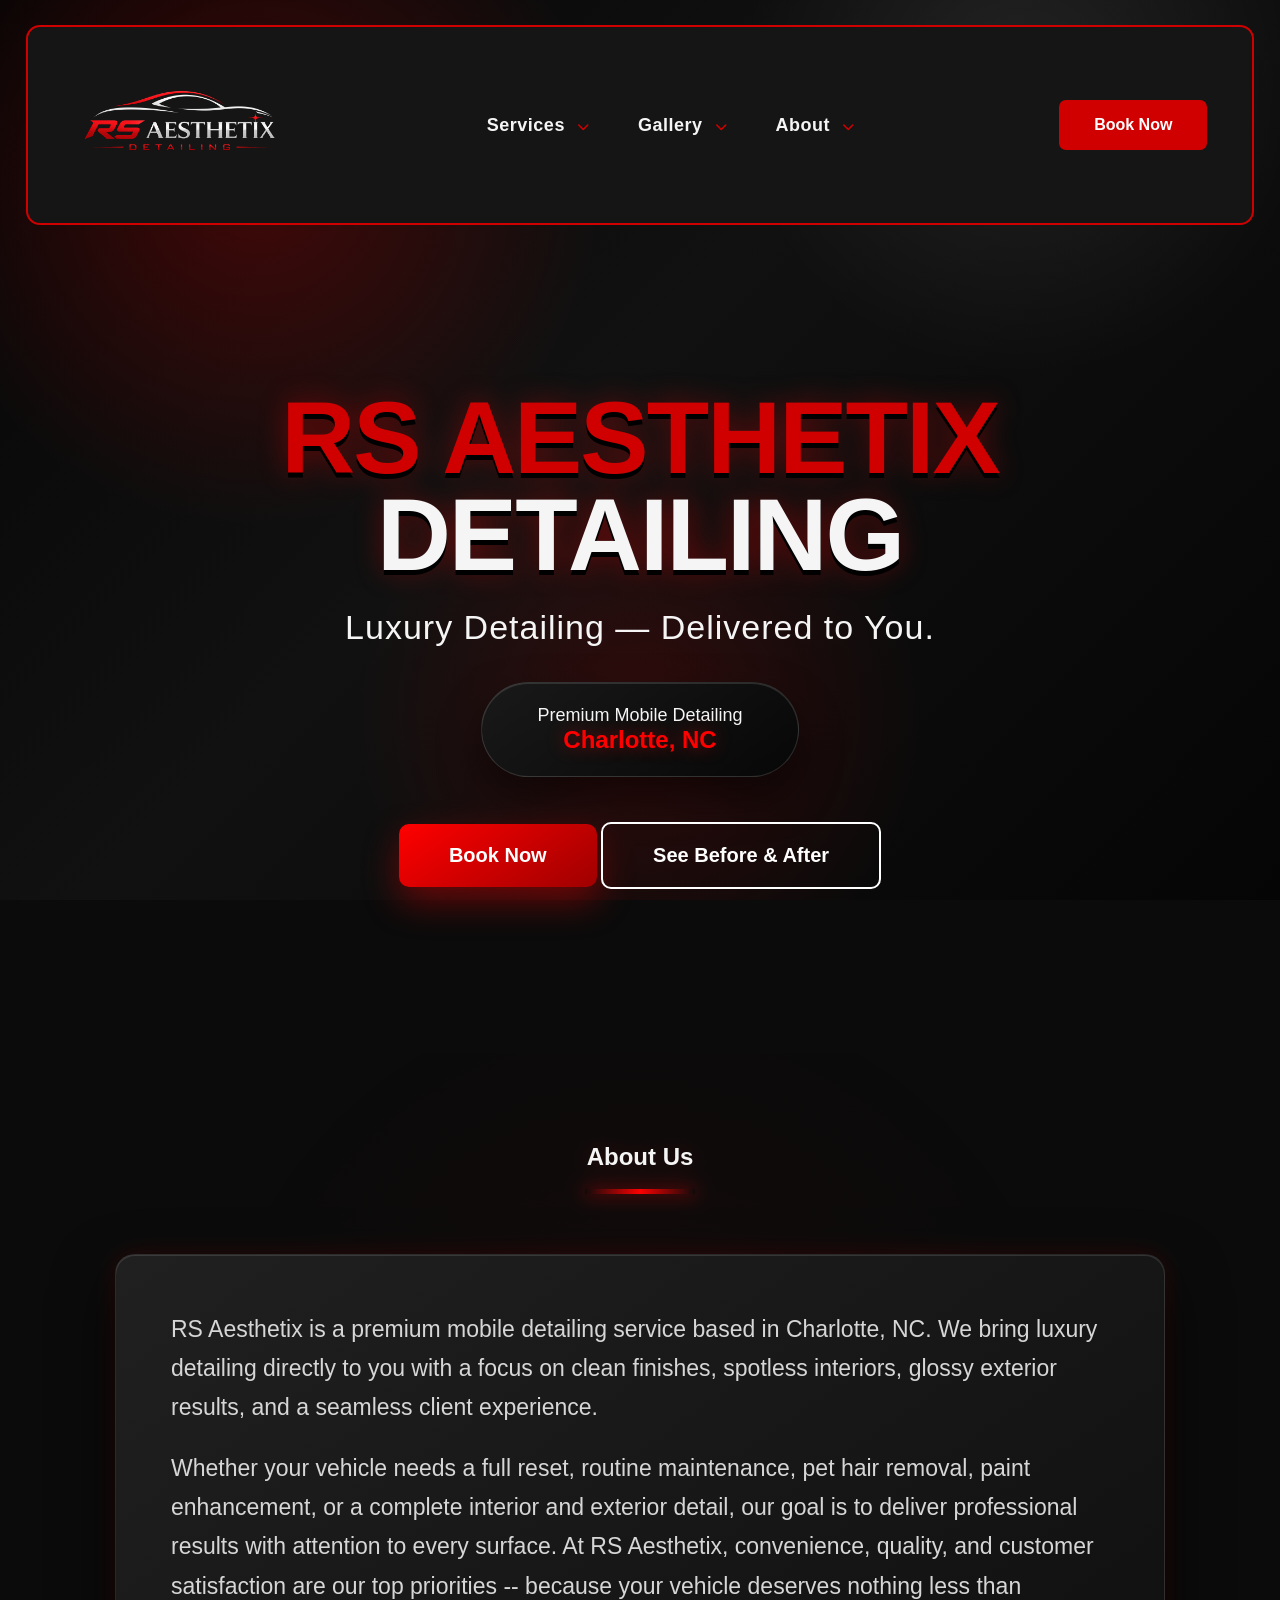
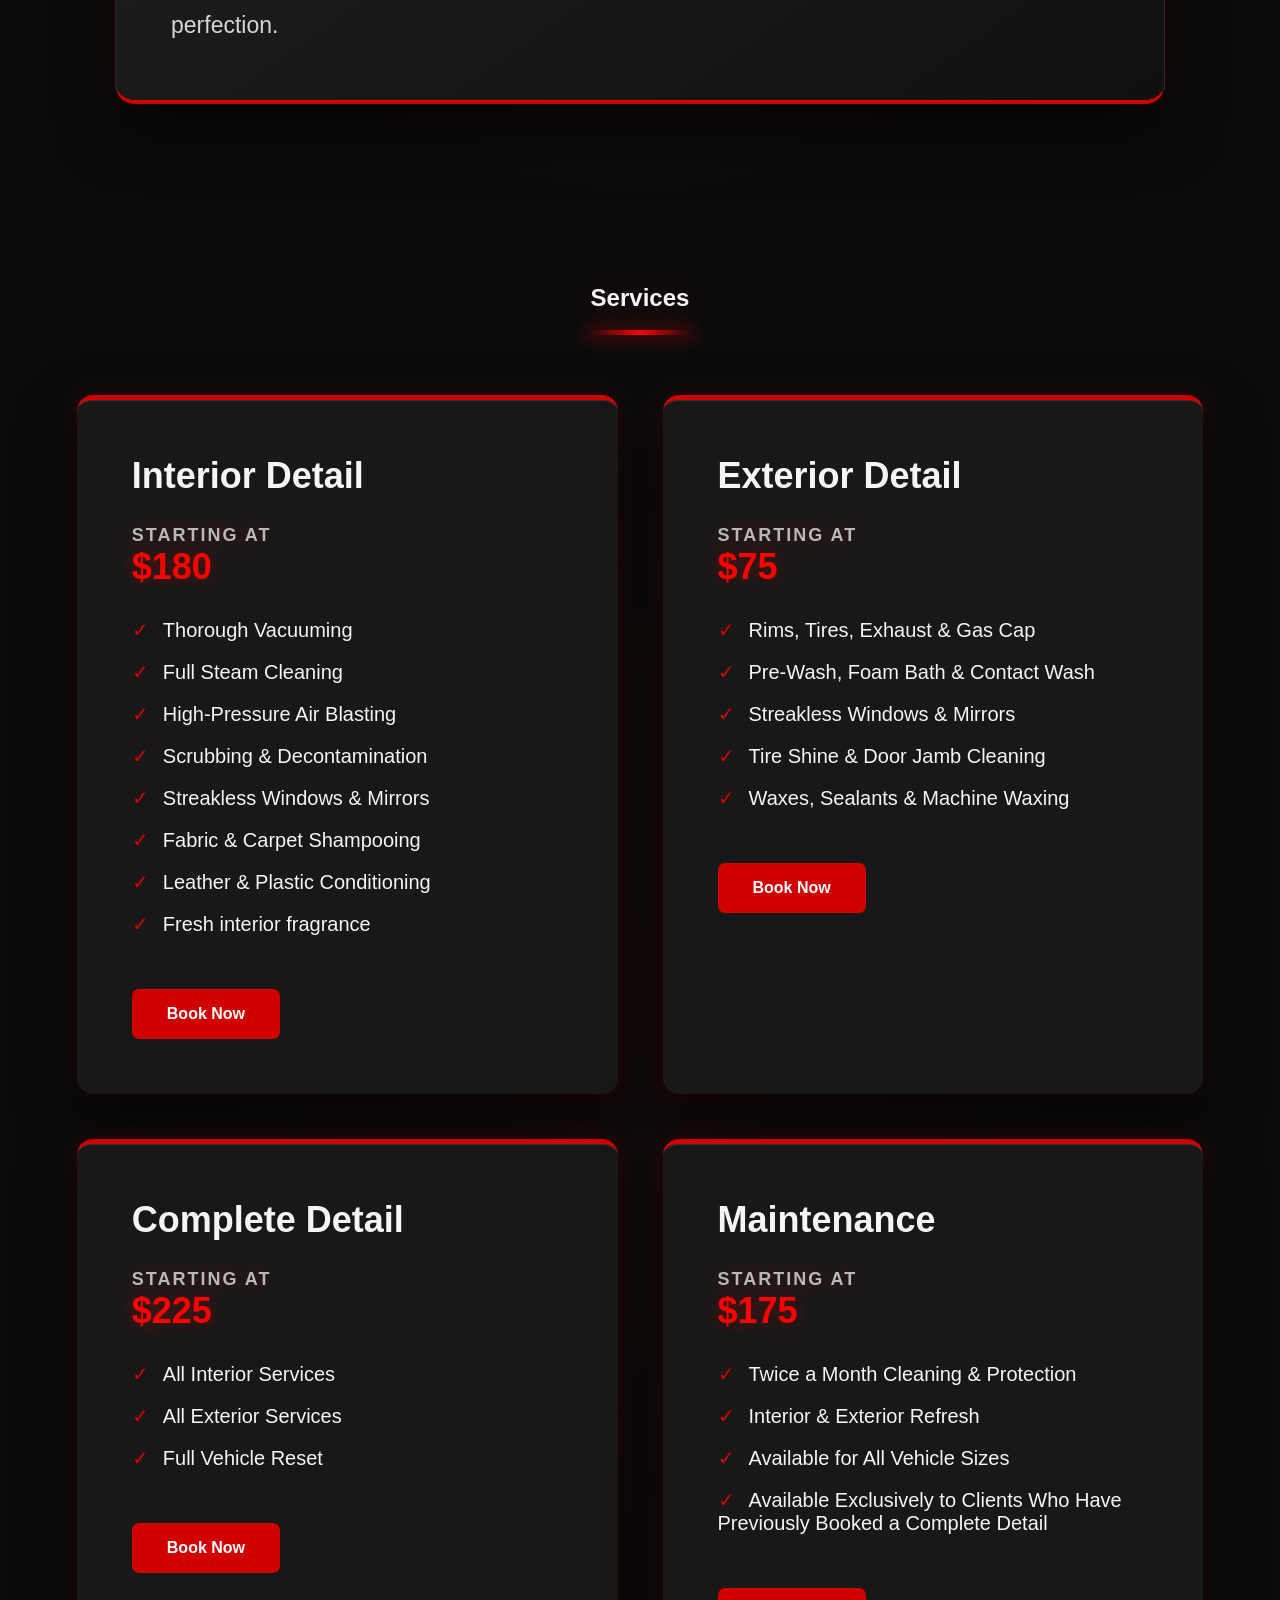
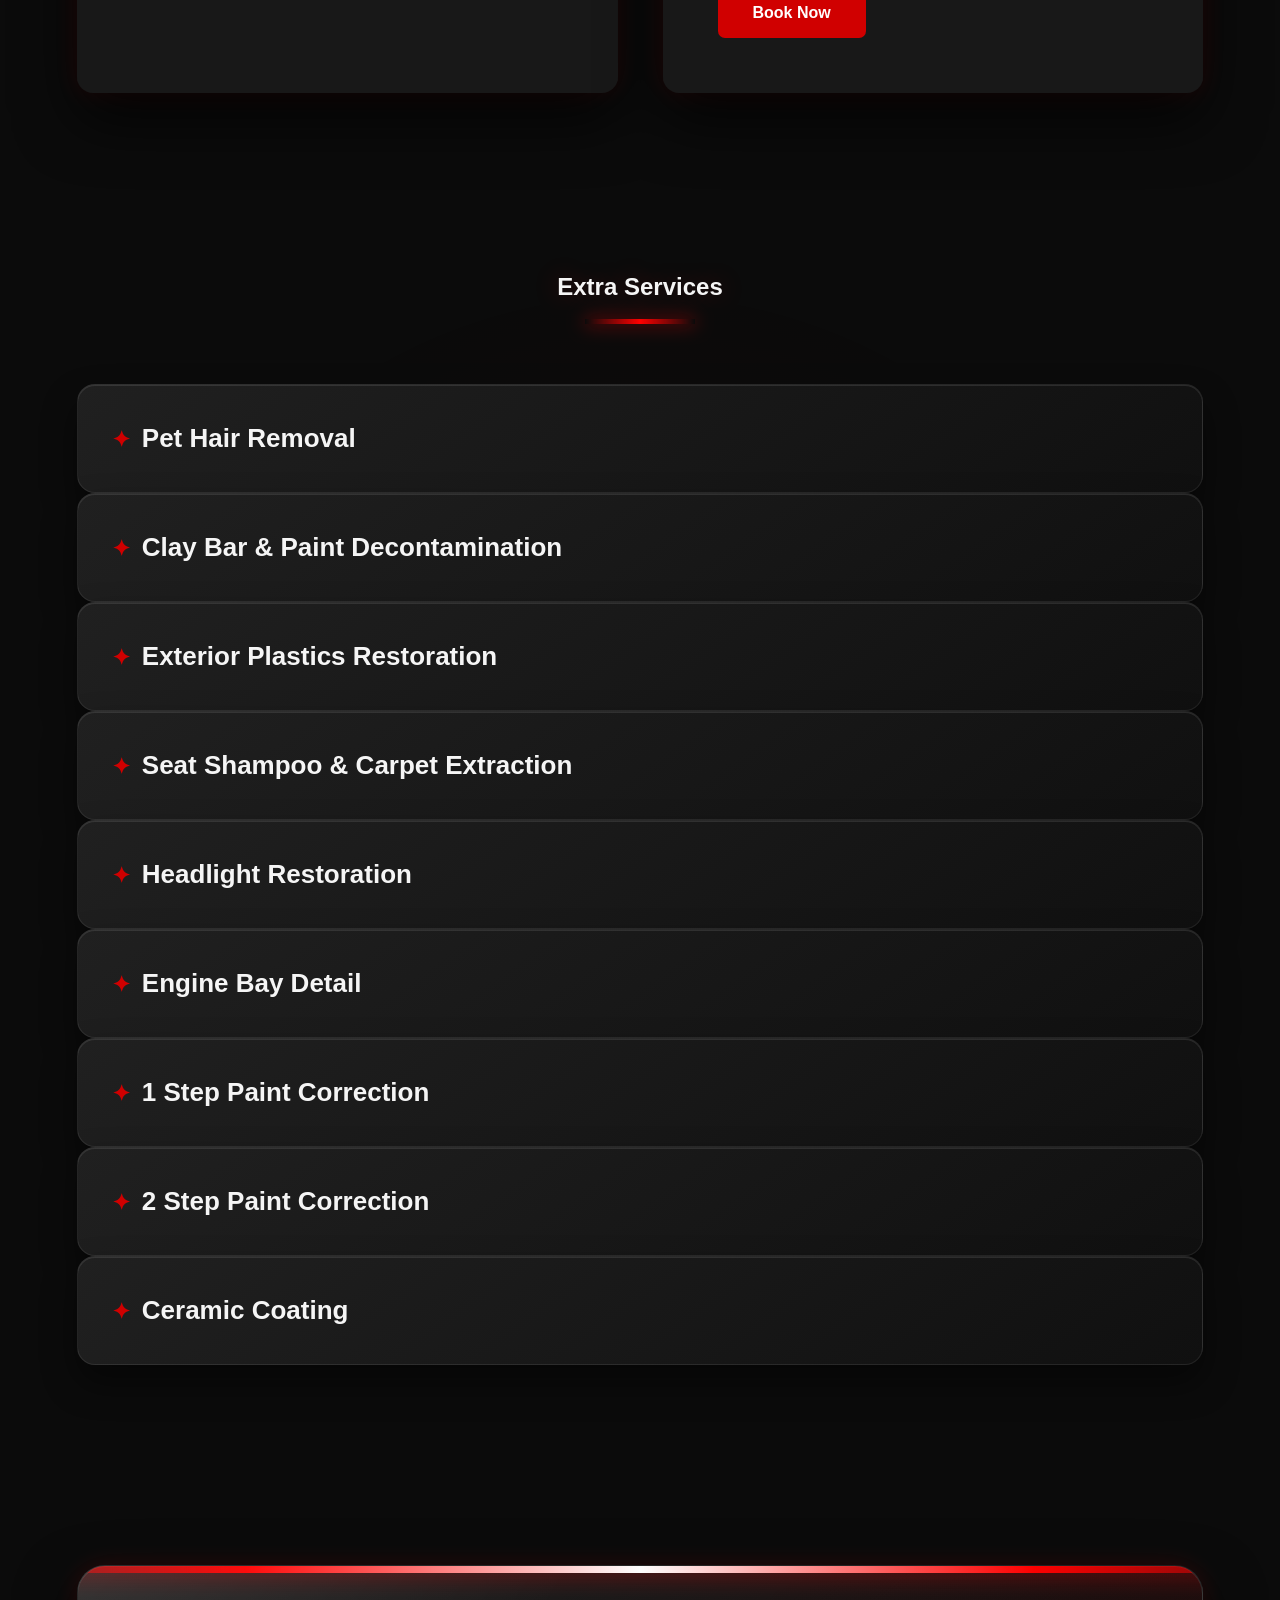
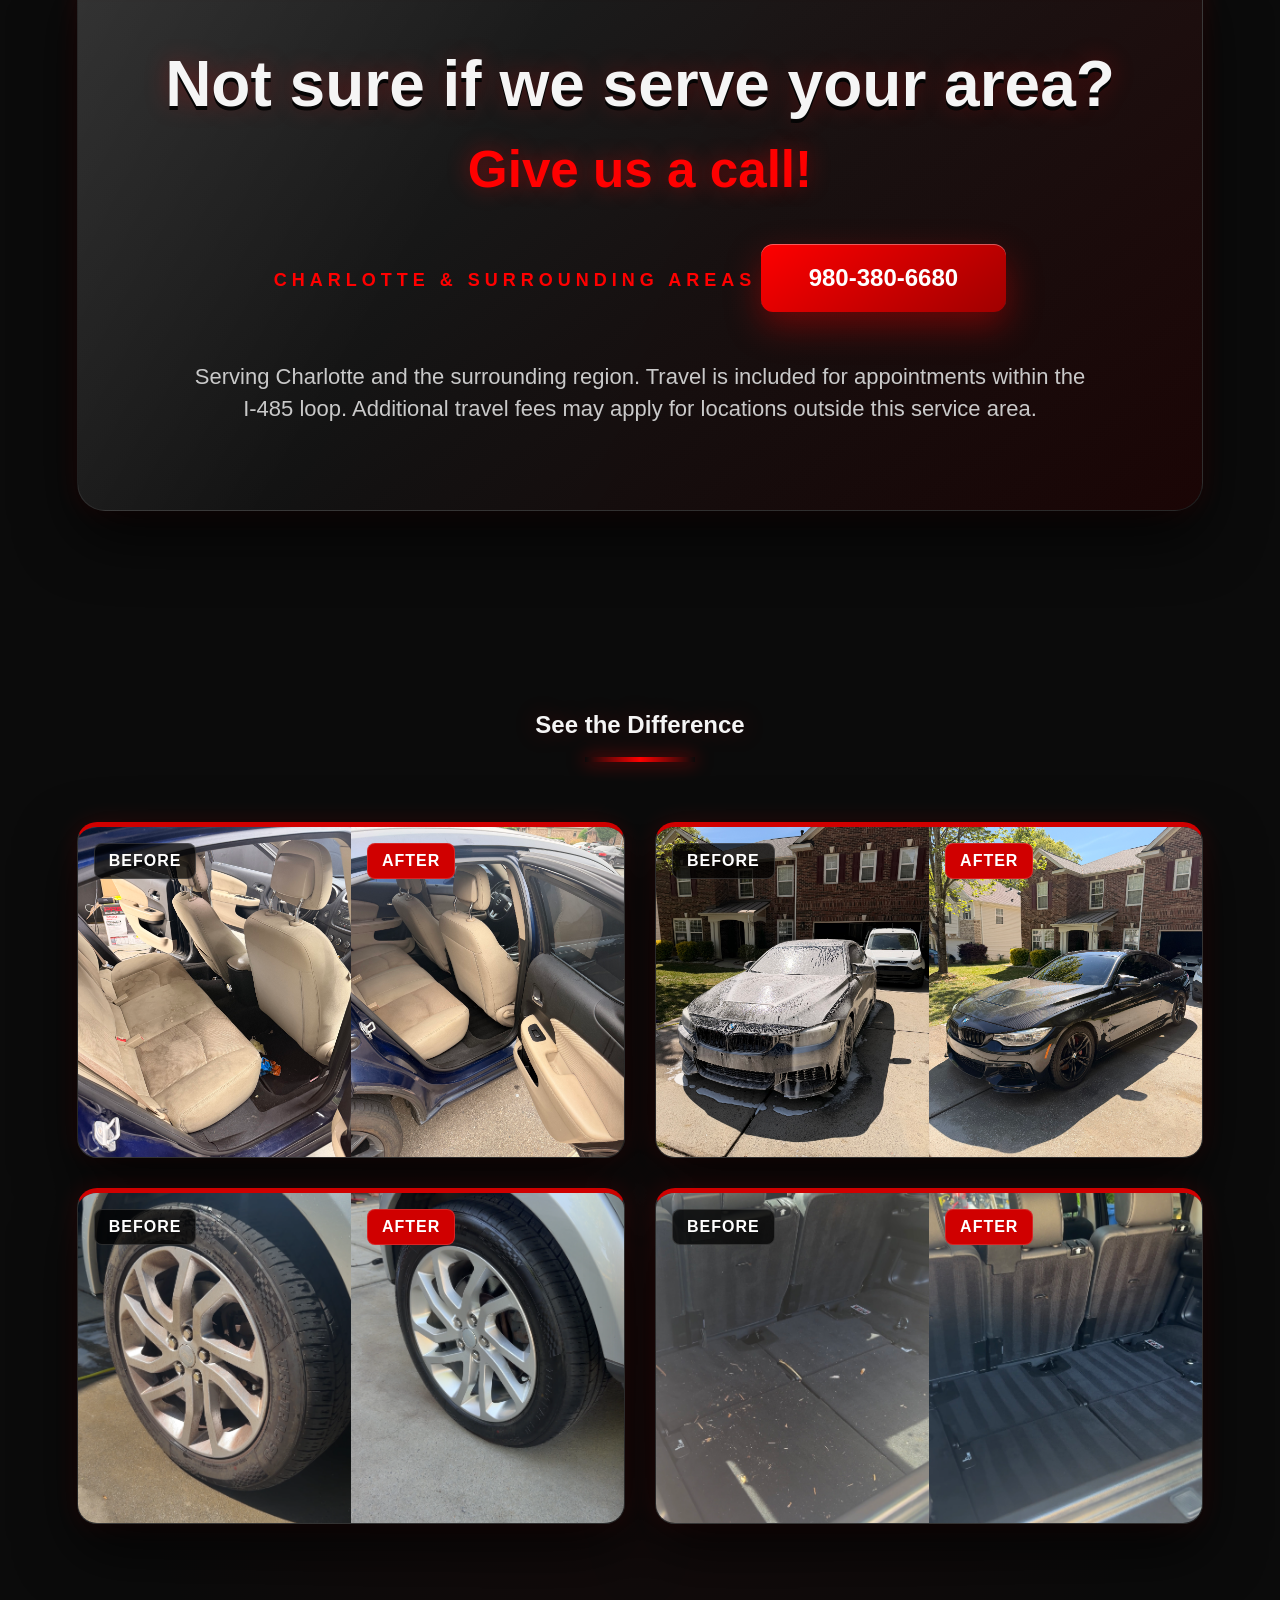
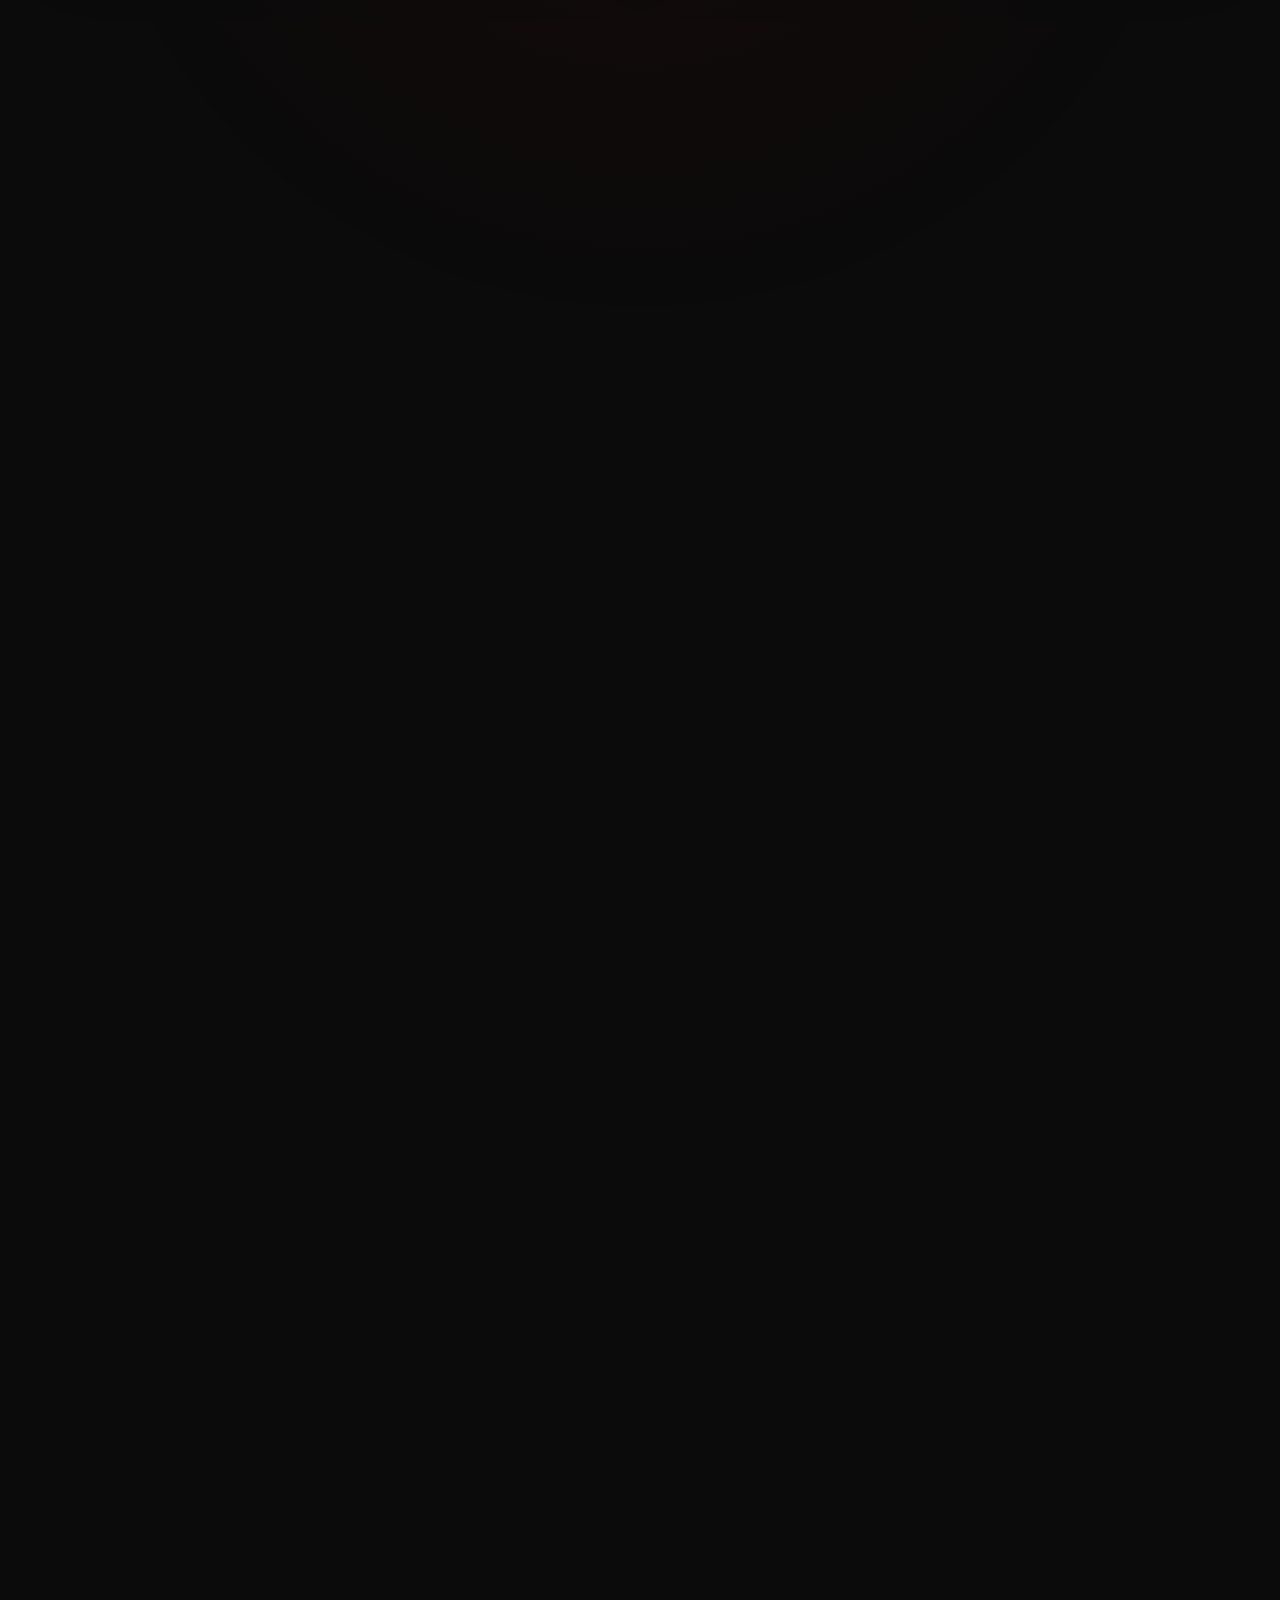
==== commit a3657aa3: "small updates policy and about us update" ====
--- a/index.html
+++ b/index.html
@@ -80,13 +80,15 @@
     <p>
       RS Aesthetix is a premium mobile detailing service based in Charlotte, NC. 
       We bring luxury detailing directly to you with a focus on clean finishes, 
-      careful interior restoration, glossy exterior results, and a smooth client experience.
+      spotless interiors, glossy exterior results, and a seamless client experience.
     </p>
 
     <p>
       Whether your vehicle needs a full reset, routine maintenance, pet hair removal, 
       paint enhancement, or a complete interior and exterior detail, our goal is to deliver 
-      professional results with attention to every surface.
+      professional results with attention to every surface. At RS Aesthetix, convenience, 
+      quality, and customer satisfaction are our top priorities -- because your vehicle deserves
+      nothing less than perfection.
     </p>
   </div>
 </section>
@@ -313,7 +315,8 @@
       <h3>Booking</h3>
       <p>
         Appointments must be scheduled through our booking page. Please choose the service 
-        that best matches your vehicle’s condition.
+        that best matches your vehicle's condition. By booking with us, you agree to our policies 
+        and terms.
       </p>
     </div>
 
@@ -328,8 +331,8 @@
     <div class="policy-card scroll-element">
       <h3>Vehicle Condition</h3>
       <p>
-        Final pricing may vary depending on vehicle size, condition, stains, pet hair, 
-        excessive dirt, or specialty add-on services.
+        Final pricing will vary depending on vehicle size, condition, stains, pet hair, or specialty 
+        add-on services. If you have any questions or concerns, please contact us before booking.
       </p>
     </div>
 
@@ -338,6 +341,15 @@
       <p>
         Mobile appointments may be rescheduled for heavy rain, storms, unsafe conditions, 
         or weather that affects service quality.
+      </p>
+    </div>
+
+    <div class="policy-card featured-policy scroll-element">
+      <h3>Cancellation Policy</h3>
+      <p>
+        A 20% non-refundable deposit is required to secure an appointment. Cancellations 
+        made within 48 hours of the appointment will result in a 50% fee. Missing an appointment
+        without notice will result in a 100% charge. Contact us ASAP if an emergency arises.
       </p>
     </div>
   </div>
--- a/css/style.css
+++ b/css/style.css
@@ -45,6 +45,7 @@
 }
 
 .nav {
+  position: relative;
   margin: 25px auto 0;
   width: 96%;
   padding: 28px 45px;
@@ -54,6 +55,7 @@
   display: flex;
   justify-content: space-between;
   align-items: center;
+  z-index: 10;
 }
 
 .logo {
@@ -84,7 +86,6 @@
   padding: 100px 20px;
   position: relative;
   overflow: hidden;
-  perspective: 900px; /* makes hover scaling look 3D */
 }
 
 .hero h1,
@@ -773,7 +774,7 @@
   border-top: 3px solid #d00000;
   border-radius: 10px;
   box-shadow: 0 18px 35px rgba(0,0,0,0.65);
-  z-index: 100;
+  z-index: 10000;
   overflow: hidden;
 }
 
@@ -862,6 +863,10 @@
   line-height: 1.55;
 }
 
+.featured-policy {
+  grid-column: 1 / -1;
+}
+
 .card,
 .review-card,
 .policy-card,
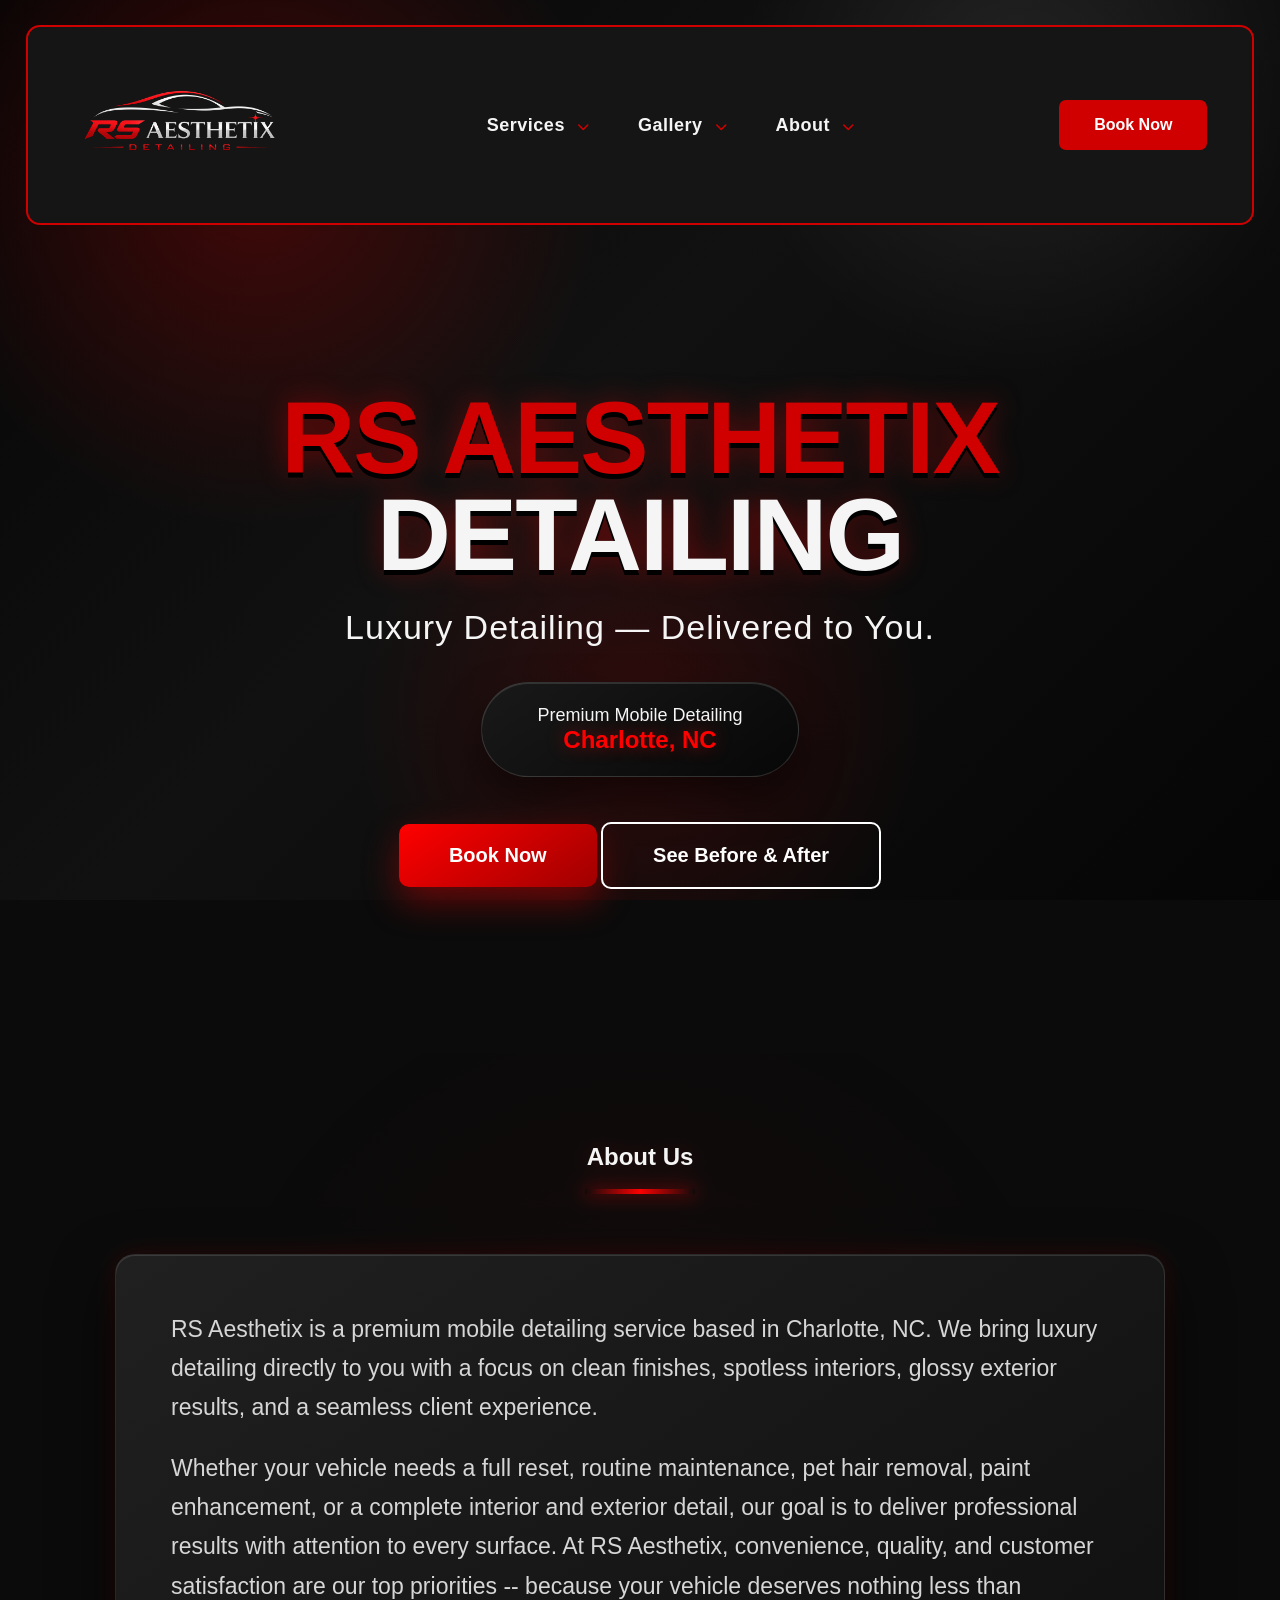
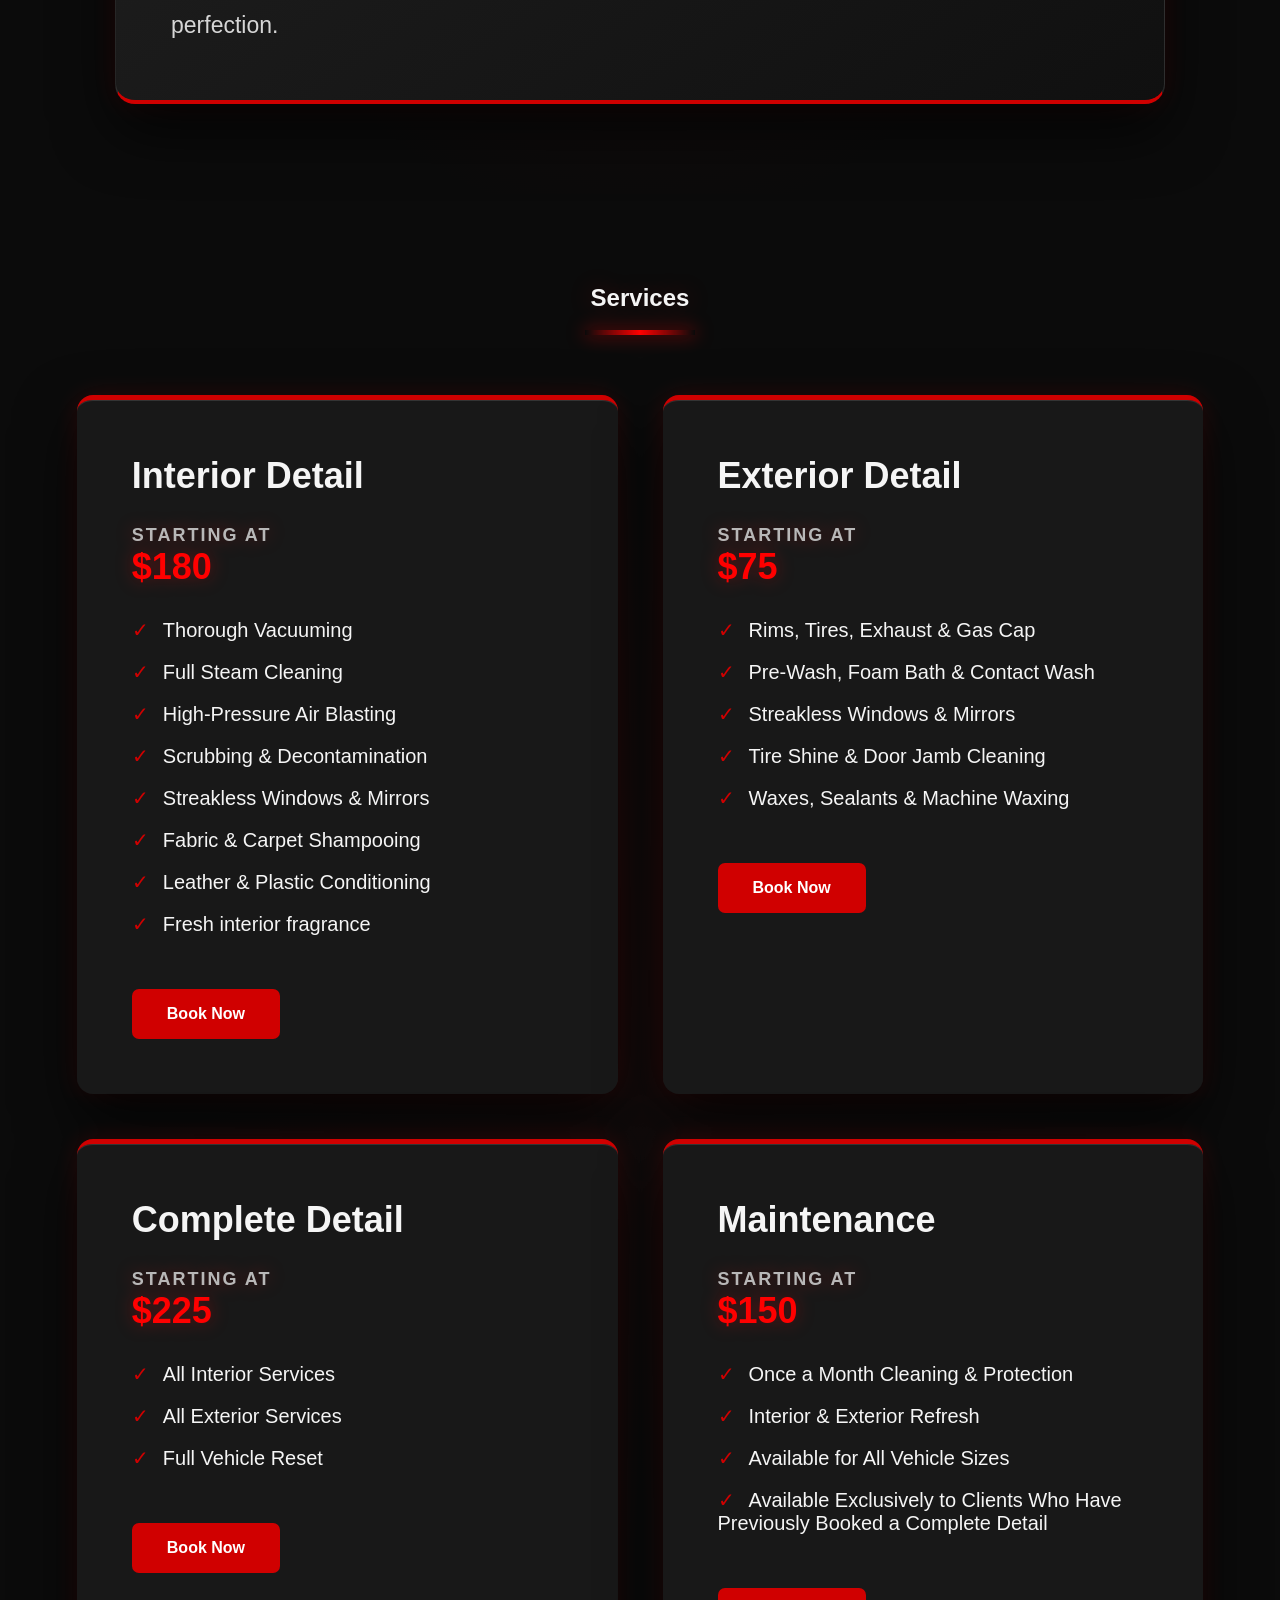
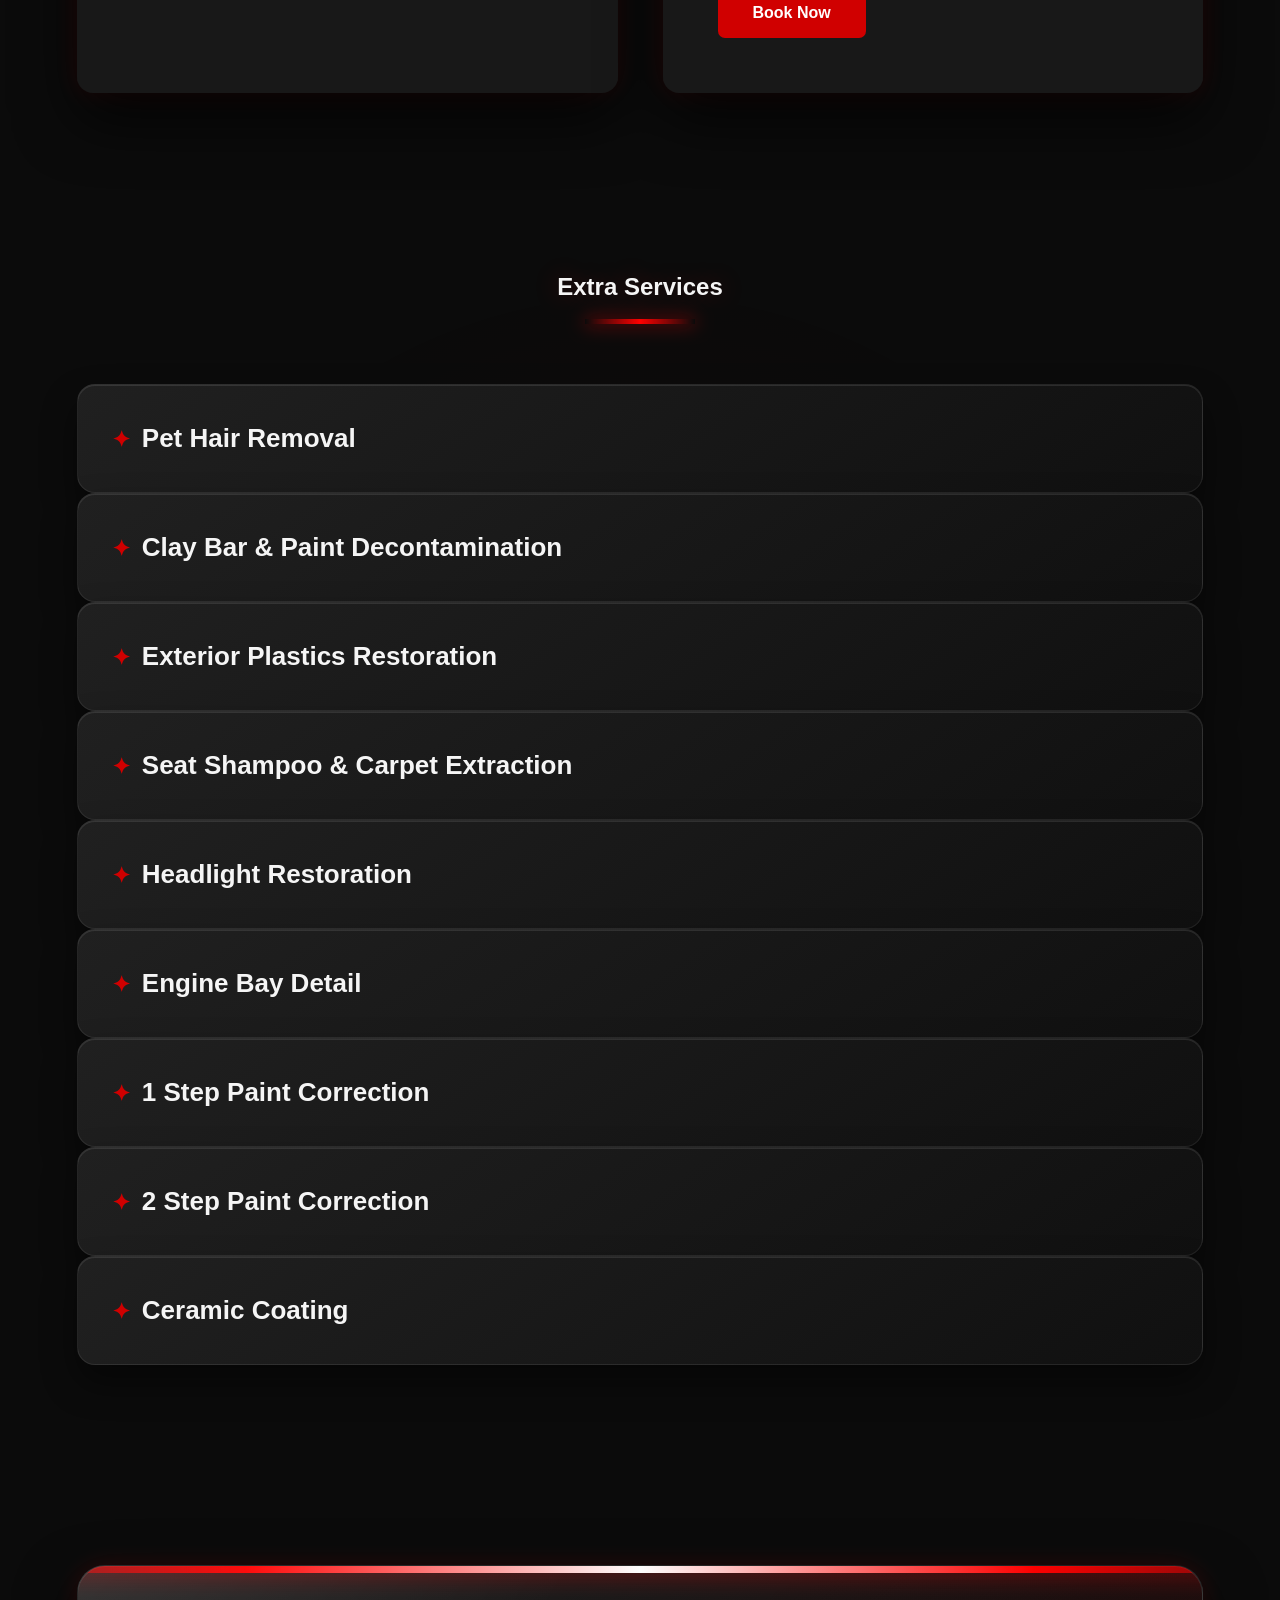
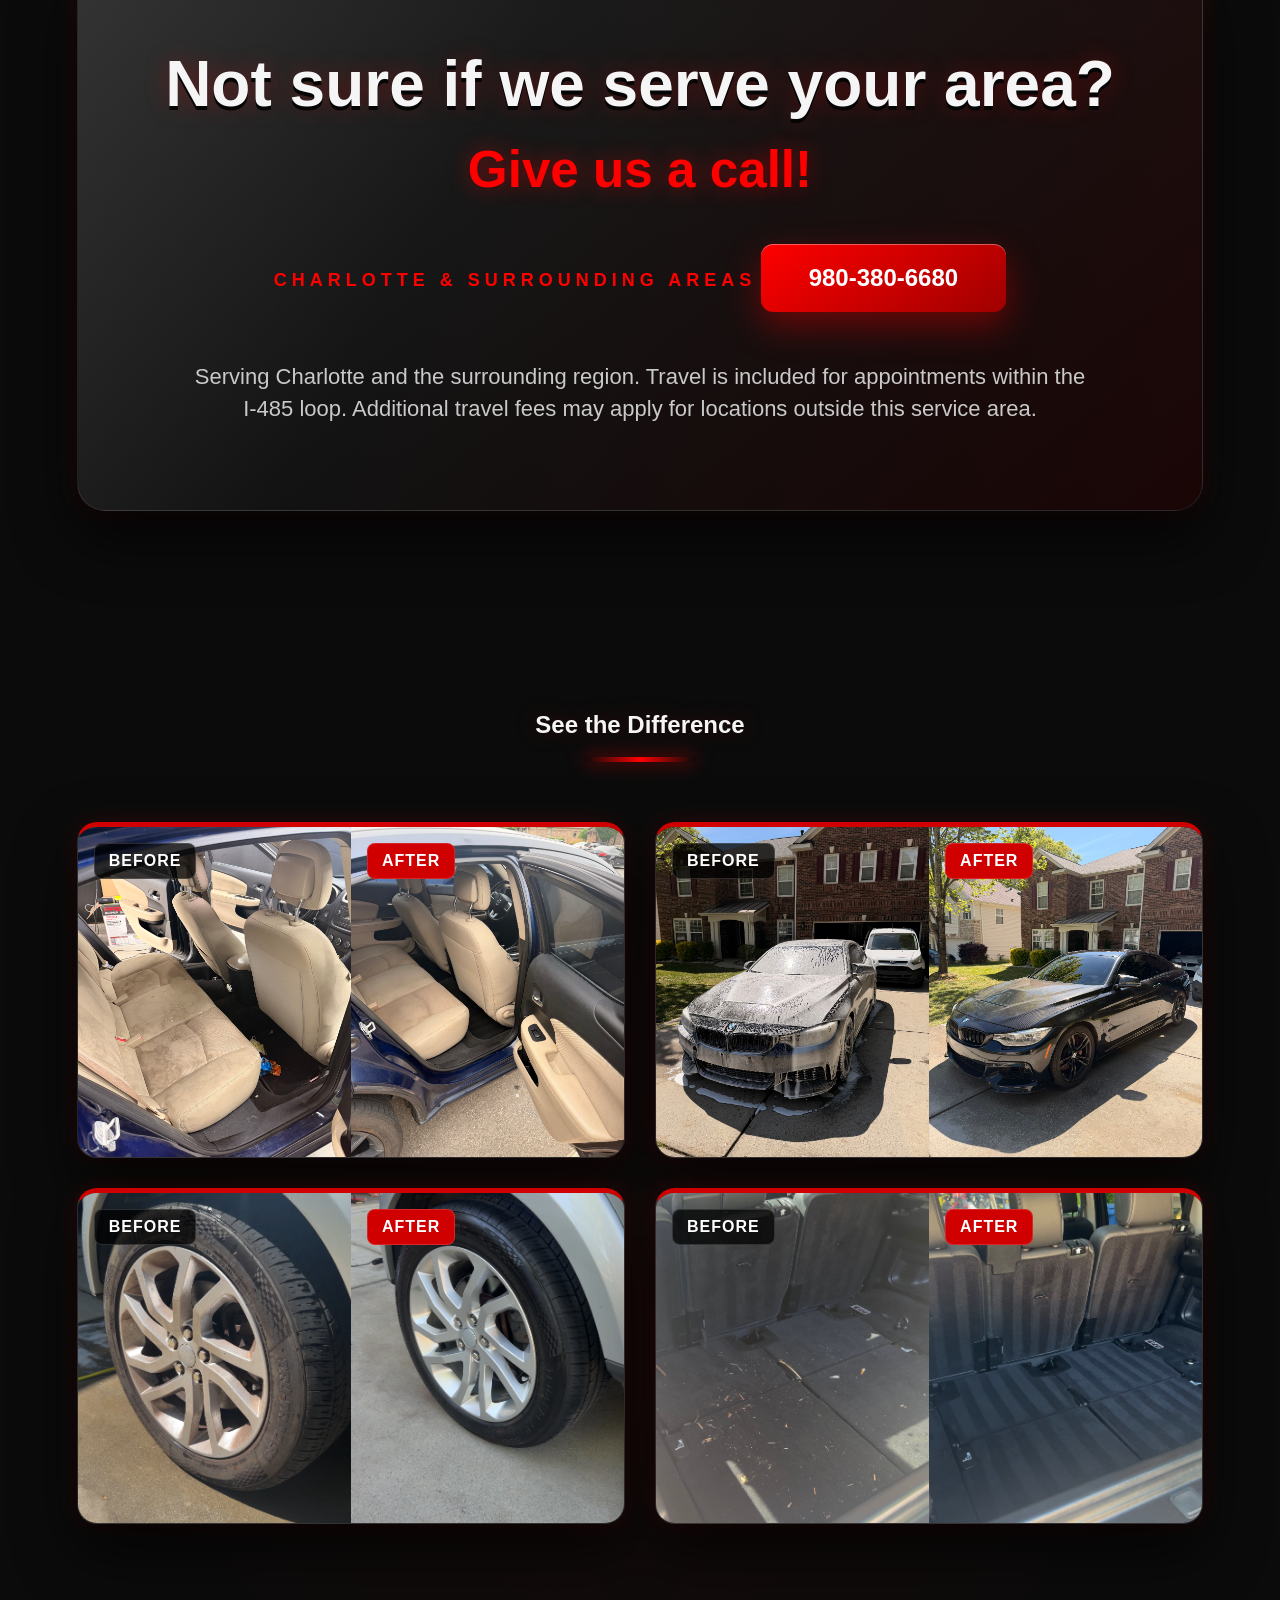
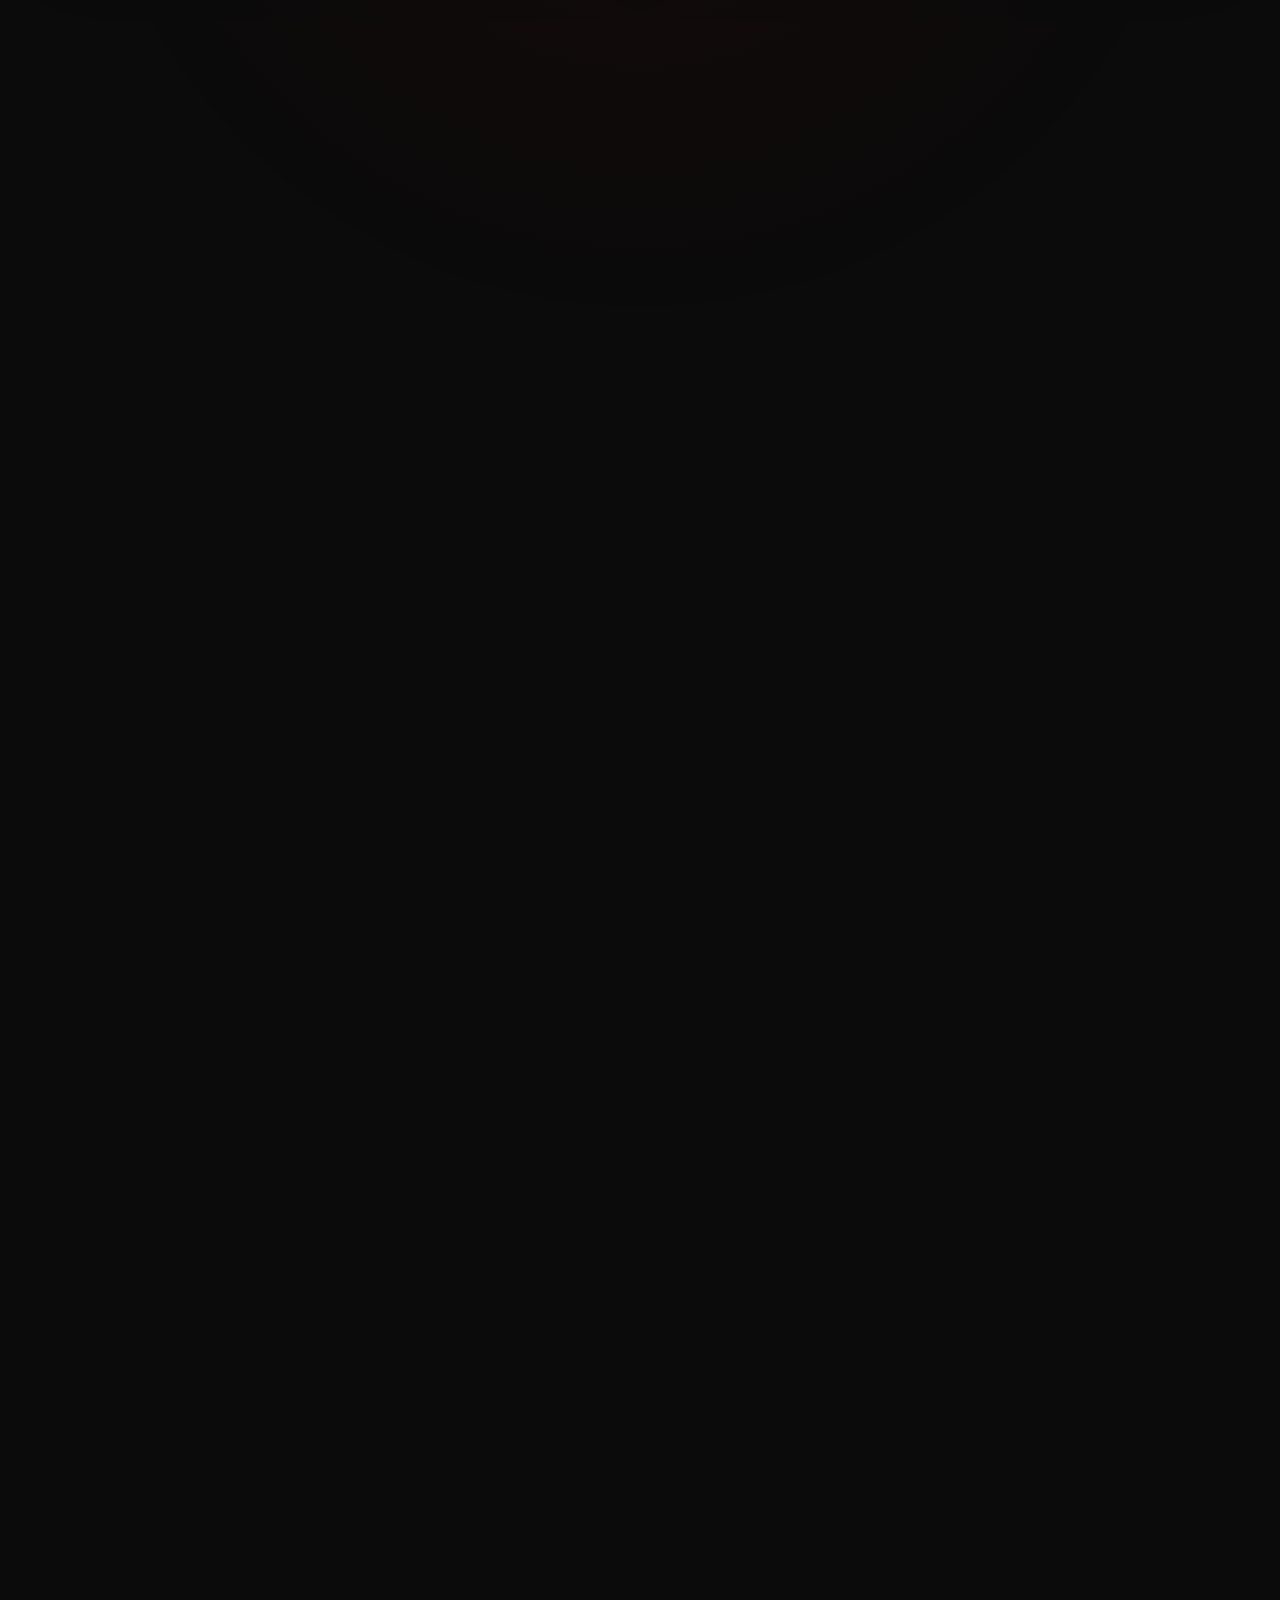
==== commit c5612597: "grammer & maintenance update" ====
--- a/index.html
+++ b/index.html
@@ -140,9 +140,9 @@
 
     <div class="card scroll-element" id="maintenance-detail">
       <h3>Maintenance</h3>
-      <p class="price"><span>Starting at</span> $175</p>
+      <p class="price"><span>Starting at</span> $150</p>
       <ul>
-        <li>Twice a Month Cleaning & Protection</li>
+        <li>Once a Month Cleaning & Protection</li>
         <li>Interior & Exterior Refresh</li>
         <li>Available for All Vehicle Sizes</li>
         <li>Available Exclusively to Clients Who Have Previously Booked a Complete Detail</li>
@@ -349,7 +349,8 @@
       <p>
         A 20% non-refundable deposit is required to secure an appointment. Cancellations 
         made within 48 hours of the appointment will result in a 50% fee. Missing an appointment
-        without notice will result in a 100% charge. Contact us ASAP if an emergency arises.
+        without notice will result in a 100% charge. In the event of an emergency or unforeseen 
+        circumstances, please contact us immediately.
       </p>
     </div>
   </div>
